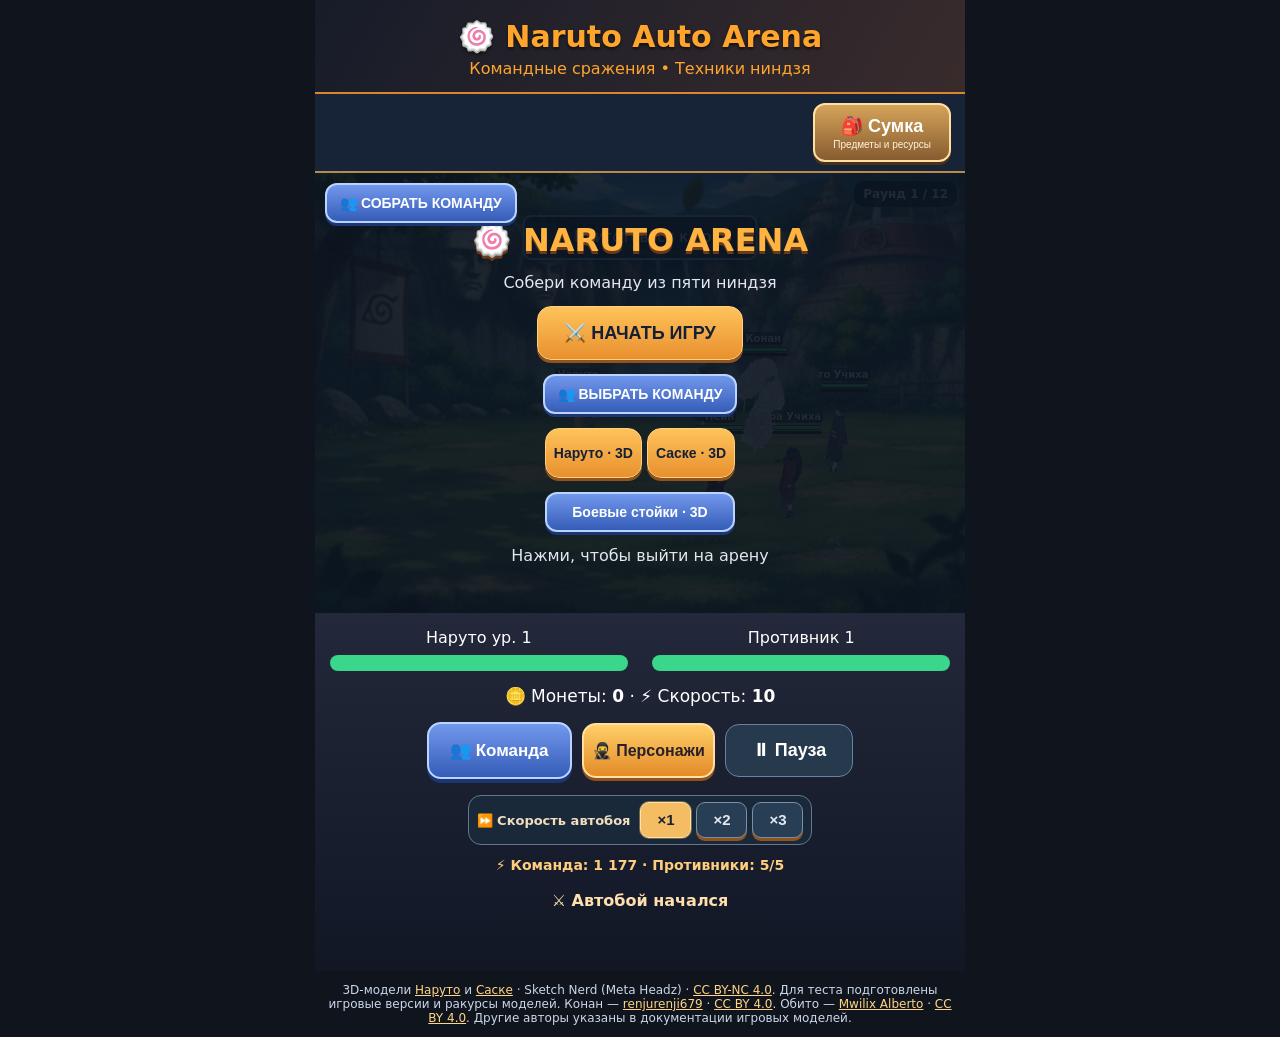
==== index.html @ 935784d1 "Add Konan three-wave wing blades targeting every live opponent" ====
<!DOCTYPE html>
<html lang="ru">
<head>
<meta charset="UTF-8">
<meta name="viewport" content="width=device-width,initial-scale=1">
<title>Naruto Auto Arena</title>
<meta name="theme-color" content="#10192e">
<style>
*{box-sizing:border-box}
body{margin:0;background:#10192e;color:white;font-family:Arial;text-align:center}
header{background:#18263e;padding:18px;color:#ffa52c}
h1{font-size:27px;margin:5px}
.arena{height:310px;background:linear-gradient(#293c63,#546c91);position:relative;overflow:hidden}
.sun{position:absolute;right:35px;top:30px;background:#ffcb75;border-radius:50%;width:65px;height:65px}
.ground{position:absolute;bottom:0;width:100%;height:70px;background:#345c47}
.fighter{position:absolute;bottom:65px;font-size:75px;transition:transform .25s}
#hero{left:12%}#enemy{right:12%}
.attack{transform:translateX(45px) scale(1.15)!important}
.hurt{filter:brightness(2)}
.effect{position:absolute;top:100px;width:100%;font-size:48px;pointer-events:none}
.panel{padding:16px}
.bars{display:flex;gap:15px;justify-content:space-between}
.unit{width:48%}
.bar{background:#712c38;border-radius:20px;height:16px;overflow:hidden;margin-top:8px}
.fill{height:100%;background:#39d68c;width:100%;transition:width .3s}
button{background:#ffa52c;color:#152037;border:0;border-radius:14px;padding:16px 8px;font-weight:bold;font-size:14px}
.upgrades{display:grid;grid-template-columns:repeat(3,1fr);gap:8px;margin-top:18px}
#log{min-height:65px;color:#b9d1fa;margin-top:18px}
.stats{margin-top:15px;font-size:17px}
</style>
<style>
body{background:#10151d;font-family:system-ui,-apple-system,sans-serif}
header{background:linear-gradient(120deg,#171c29,#392b2c);border-bottom:2px solid #dc852d;padding:14px}
h1{font-size:clamp(21px,5vw,30px);text-shadow:0 2px 3px #111}
.arena{height:min(58vh,460px);min-height:340px;background:linear-gradient(#8ac2dc,#e9c69b 58%,#9d8e74 59%,#64754c);isolation:isolate}
.sun{right:14%;top:11%;background:#fff0b5;box-shadow:0 0 55px #fff4b0}
.mountain{position:absolute;inset:7% 0 32%;background:linear-gradient(#9e9d91,#7c827d);clip-path:polygon(0 75%,15% 45%,28% 57%,44% 15%,57% 45%,72% 8%,100% 50%,100% 100%,0 100%)}
.hokage{position:absolute;top:23%;left:23%;font-size:clamp(25px,8vw,50px);letter-spacing:8px;color:#615f59;opacity:.55;font-weight:900;text-shadow:2px 3px #c4baac}
.village{position:absolute;bottom:25%;height:30%;width:100%;display:flex;justify-content:space-around;align-items:end}
.house{height:60%;width:21%;border:3px solid #9c6349;border-radius:6px;background:linear-gradient(#e1b47f,#bf7956);position:relative}
.house:before{content:"";position:absolute;top:-16%;left:-12%;width:124%;height:24%;background:#a95239;border-radius:50% 50% 15% 15%}
.house:nth-child(2){height:90%;width:25%;border-radius:40% 40% 6px 6px}
.house:nth-child(3){height:72%}
.ground{height:27%;background:linear-gradient(#758a5d,#6b7957 25%,#70664e);border-top:5px solid #b2a07d}
.fighter{bottom:11%;font-size:unset;width:34%;height:55%;max-width:190px;filter:drop-shadow(2px 8px 5px #0008);z-index:3}
.fighter svg{width:100%;height:100%;overflow:visible}
#hero{left:5%}#enemy{right:4%;transform:scaleX(-1)}
#enemy.hurt{filter:brightness(1.8) drop-shadow(0 0 12px #fff)}
.clones{position:absolute;bottom:18%;left:18%;width:40%;height:34%;z-index:2;display:none;opacity:.65}
.clones.active{display:flex;animation:clonepop .6s ease-out}
.clones svg{width:50%;height:100%}
@keyframes clonepop{from{opacity:0;transform:scale(.7)}to{opacity:.65;transform:scale(1)}}
.rasengan{position:absolute;left:32%;bottom:37%;width:65px;height:65px;z-index:6;border-radius:50%;display:none;background:radial-gradient(circle,#fff,#8cf5ff 25%,#2da9fa 53%,#0054bf 75%,transparent 80%);box-shadow:0 0 24px 10px #69dfff}
.rasengan.active{display:block;animation:rasfly .7s ease-in forwards}
@keyframes rasfly{from{transform:translateX(0) scale(.6)}to{transform:translateX(180%) scale(1.5);opacity:0}}
.panel{background:linear-gradient(#23283a,#111725);padding:15px}
button{background:linear-gradient(#ffc35b,#e8902e);box-shadow:0 3px 0 #90531e;border:1px solid #ffd17d}
button:active{transform:translateY(2px)}
#log{color:#ffdfae}
@media(min-width:650px){body{max-width:650px;margin:auto}}
</style><style>
/* Visual update: richer village, shadows, battle motion */
.arena{background:linear-gradient(180deg,#7fc4e3 0%,#c9d9c3 48%,#e4c19b 72%,#83946e 100%)}
.mountain{background:linear-gradient(145deg,#c2b8a4,#777e79 68%,#646f6b);filter:drop-shadow(0 5px 2px #4c5a5577)}
.village{filter:drop-shadow(0 5px 3px #513f3580)}
.house{box-shadow:inset -14px 0 0 #754c3c44,0 4px 2px #4c483c55}
.house:after{content:"";position:absolute;left:37%;top:40%;height:26%;width:25%;border:4px solid #765449;background:#b8d6d4;box-shadow:inset 0 0 0 2px #f5d9a5}
.ground{background:linear-gradient(180deg,#6c9d64,#536f49 22%,#73634b 24%,#85734d 65%,#6b7047);box-shadow:inset 0 12px 15px #0002}
.fighter{transform-origin:50% 100%;animation:breathe 1.5s ease-in-out infinite;will-change:transform}
#enemy{animation:enemybreathe 1.7s ease-in-out infinite}
.fighter:after{content:"";position:absolute;left:13%;right:13%;bottom:-8px;height:13px;background:#172b1d66;border-radius:50%;filter:blur(5px);z-index:-1}
#hero.attack{animation:heroStrike .34s ease-in-out!important}
#enemy.hurt{animation:enemyHit .3s ease-out!important;filter:brightness(1.9) drop-shadow(0 0 12px #ff5959)}
@keyframes breathe{0%,100%{transform:translateY(0) rotate(-1deg)}50%{transform:translateY(-6px) rotate(1deg)}}
@keyframes enemybreathe{0%,100%{transform:scaleX(-1) translateY(0)}50%{transform:scaleX(-1) translateY(-5px)}}
@keyframes heroStrike{0%{transform:translateX(0)}45%{transform:translateX(80px) rotate(7deg) scale(1.08)}100%{transform:translateX(0)}}
@keyframes enemyHit{0%{transform:scaleX(-1) translateX(0)}40%{transform:scaleX(-1) translateX(-20px) rotate(-7deg)}100%{transform:scaleX(-1) translateX(0)}}
.arena:after{content:"";position:absolute;inset:0;pointer-events:none;z-index:7;background:radial-gradient(ellipse at center,transparent 52%,#252b3844 100%)}
.rasengan.active{animation:rasfly .7s cubic-bezier(.25,.6,.6,1) forwards;box-shadow:0 0 12px 6px #a7f9ff,0 0 45px 18px #348cfa}
#log{font-weight:600}
@media(max-width:400px){.fighter{width:39%}#hero{left:1%}#enemy{right:1%}}
</style><style>
/* Combat effects v4 */
.arena{overflow:hidden}
.speedlines{position:absolute;inset:0;pointer-events:none;z-index:5;opacity:0;background:repeating-linear-gradient(170deg,transparent 0 17px,#fff8 19px 21px,transparent 23px 47px)}
.speedlines.active{animation:speedFlash .42s ease-out}
@keyframes speedFlash{0%{opacity:0}35%{opacity:.8}100%{opacity:0}}
.hitnumber{position:absolute;top:38%;left:69%;z-index:9;font-weight:1000;font-size:clamp(25px,6vw,42px);color:#fff4ac;text-shadow:2px 3px #a82e25,-1px -1px #7b2d1a;opacity:0;pointer-events:none}
.hitnumber.active{animation:damageFloat .65s ease-out forwards}
@keyframes damageFloat{0%{opacity:1;transform:translateY(12px) scale(.6)}25%{opacity:1;transform:translateY(-5px) scale(1.25)}100%{opacity:0;transform:translateY(-52px) scale(.95)}}
.shockwave{position:absolute;left:68%;top:48%;width:16px;height:16px;border:5px solid #e5faff;border-radius:50%;z-index:8;opacity:0;pointer-events:none}
.shockwave.active{animation:shock .5s ease-out}
@keyframes shock{0%{opacity:1;transform:scale(.4)}100%{opacity:0;transform:scale(9)}}
.jutsu-label{position:absolute;left:0;right:0;top:8%;z-index:9;text-align:center;font-size:clamp(18px,4.5vw,29px);font-weight:1000;color:#fff;text-shadow:0 2px #0b477b,0 0 15px #36bcff;opacity:0;pointer-events:none}
.jutsu-label.active{animation:jutsuShow .9s ease-out}
@keyframes jutsuShow{0%{opacity:0;transform:scale(.6)}20%,70%{opacity:1;transform:scale(1.05)}100%{opacity:0;transform:scale(1.2)}}
.rasengan{background:repeating-conic-gradient(from 20deg,#5ce1ff 0 25deg,#c8ffff 25deg 50deg,#1479df 50deg 75deg);border:4px solid #b9ffff}
.rasengan.active{animation:rasfly .7s cubic-bezier(.25,.6,.6,1) forwards,chakraSpin .14s linear infinite}
@keyframes chakraSpin{to{filter:hue-rotate(35deg)}}
</style><style>
#hitnumber{position:absolute!important;top:29%!important;left:58%!important;z-index:999!important;display:block!important;opacity:0;font-size:46px!important;color:#fff36a!important;font-weight:1000!important;text-shadow:3px 3px 0 #9b1c17,0 0 18px #ff6d00!important;pointer-events:none}
#hitnumber.active{animation:floatHit .9s ease-out forwards!important}
#hitnumber.critical{color:#ffcf21!important;font-size:58px!important;text-shadow:3px 3px #ae1515,0 0 24px #ff4a00!important}
@keyframes floatHit{0%{opacity:0;transform:translateY(18px) scale(.5)}15%{opacity:1;transform:translateY(0) scale(1.2)}70%{opacity:1;transform:translateY(-35px) scale(1)}100%{opacity:0;transform:translateY(-70px) scale(.9)}}
#startOverlay{position:absolute;inset:0;background:#0b1420e8;z-index:1000;display:flex;flex-direction:column;align-items:center;justify-content:center;gap:14px;padding:24px;text-align:center}
#startOverlay h2{font-size:32px;color:#ffb341;margin:0;text-shadow:0 3px #673a1a}
#startOverlay p{margin:0;color:#e4e6f0}
#startButton,#pauseButton{font-size:18px;padding:15px 26px;border-radius:14px;cursor:pointer}
#pauseButton{background:#26394d;color:white;border:1px solid #6883a0;box-shadow:none}
.controls{display:flex;justify-content:center;gap:12px;margin-top:12px}
#criticalStats{color:#ffdb8a;font-size:15px;margin-top:9px}
.upgrades{grid-template-columns:repeat(2,minmax(0,1fr))}
.upgrades button{min-height:64px}
</style><style>
/* 5v5 team update */
.arena{height:440px;min-height:440px}
#hero,#enemy{display:none!important}
.team-side{position:absolute;bottom:14%;width:45%;height:58%;z-index:4;display:grid;grid-template-columns:repeat(3,1fr);grid-template-rows:repeat(2,1fr);align-items:end;gap:0}
#allyTeam{left:2%}#foeTeam{right:2%;direction:rtl}
.mini-unit{position:relative;display:flex;flex-direction:column;align-items:center;justify-content:end;min-width:0;filter:drop-shadow(0 5px 3px #17221a88);animation:breathe 1.6s ease-in-out infinite}
.mini-unit svg{height:92px;width:100%;max-width:80px;overflow:visible}
.mini-unit.enemy-unit svg{transform:scaleX(-1)}
.mini-unit .unit-name{font-size:10px;font-weight:900;color:white;background:#101b2dc9;padding:2px 3px;border-radius:4px;white-space:nowrap;max-width:100%;overflow:hidden}
.mini-unit .unit-hp{width:85%;height:5px;border-radius:6px;background:#601d29;margin:3px auto}
.mini-unit .unit-hp i{display:block;height:100%;background:#4ef18b;border-radius:6px}
.mini-unit.down{opacity:.22;filter:grayscale(1)}
.mini-unit.striking{animation:miniStrike .34s ease-in-out!important}
.mini-unit.targeted{filter:brightness(1.8) drop-shadow(0 0 8px #f55)}
@keyframes miniStrike{50%{transform:translateX(15px) scale(1.18)}}
#foeTeam .mini-unit.striking{animation:miniEnemyStrike .34s ease-in-out!important}
@keyframes miniEnemyStrike{50%{transform:translateX(-15px) scale(1.18)}}
#teamBtn{background:#547ab0;color:white;box-shadow:0 3px #28436a;border-color:#9cc1f3}
#teamModal{position:fixed;inset:0;z-index:2000;background:#07111bea;display:none;align-items:center;justify-content:center;padding:12px}
#teamModal.open{display:flex}
.team-dialog{width:min(100%,530px);max-height:92vh;overflow:auto;border:2px solid #cf8b39;border-radius:16px;background:#1b2638;padding:16px;text-align:left}
.team-dialog h2{text-align:center;color:#ffb347;margin:0 0 8px}
.team-dialog p{font-size:13px;color:#c4d2e3;margin:7px 0 12px}
.team-cards{display:grid;grid-template-columns:repeat(2,1fr);gap:8px}
.team-card{display:flex;gap:8px;align-items:center;text-align:left;background:#2c3a4d;color:white;border:2px solid #4b5e77;border-radius:10px;padding:8px;box-shadow:none;font-size:12px;min-height:74px}
.team-card.chosen{border-color:#ffbd56;background:#59432c}
.team-card svg{width:46px;height:65px;flex-shrink:0}
.team-card strong{font-size:13px}
.team-card small{display:block;color:#c8d3e3;font-size:11px;margin-top:3px}
.team-close{width:100%;margin-top:12px}
#teamStatus{color:#ffcd7d;text-align:center;font-weight:700;font-size:14px;margin:6px 0}
#hitnumber{left:55%!important;top:23%!important}
@media(max-width:390px){.arena{height:405px;min-height:405px}.mini-unit svg{height:76px}.mini-unit .unit-name{font-size:9px}}
</style><style>
#teamBtn{display:inline-flex!important;align-items:center;justify-content:center;min-width:145px;min-height:52px;background:linear-gradient(#7298ed,#355cb7)!important;border:2px solid #b9d5ff!important;color:white!important;font-weight:900;font-size:17px;box-shadow:0 4px #1b3575!important}
.controls{display:flex!important;flex-wrap:wrap;align-items:center;gap:10px!important;justify-content:center!important;margin:16px 0!important}
#hitnumber.critical{color:#ff4d69!important;font-size:clamp(34px,9vw,58px)!important;text-shadow:3px 3px #5d0920,0 0 22px #ff224f!important}
#hitnumber{color:#ffe36a!important}
.teamQuick{position:absolute;top:10px;left:10px;z-index:1050;padding:10px 13px;background:linear-gradient(#7298ed,#355cb7);color:white;border:2px solid #b9d5ff;border-radius:12px;font-weight:900;font-size:14px;box-shadow:0 3px #1b3575}
#startOverlay .teamQuick{position:static;min-width:190px}
</style><style>
.upgrades{display:none!important}
#criticalStats{display:none}
#heroProfileBtn{background:linear-gradient(#ffcf68,#e38b27);border:2px solid #ffe0a0;color:#28202a;font-size:16px}
#profileModal{position:fixed;inset:0;z-index:2400;background:#07101deF;display:none;align-items:center;justify-content:center;padding:12px}
#profileModal.open{display:flex}
.profile-dialog{background:linear-gradient(#3d3d40,#1a2838);border:2px solid #c7a265;border-radius:16px;padding:15px;width:min(100%,510px);max-height:92vh;overflow:auto;color:#f7ead4}
.profile-dialog h2{margin:4px 0 10px;color:#ffcf6c}
.profile-hero{display:flex;align-items:center;justify-content:center;gap:14px;background:linear-gradient(#6e9eb7,#dfc38f);border-radius:12px;padding:12px}
.profile-hero svg{width:110px;height:145px}
.profile-hero .hero-details{color:#252b37;text-align:left;font-weight:800}
.equip-grid{display:grid;grid-template-columns:repeat(3,minmax(0,1fr));gap:8px;margin:12px 0}
.equip-slot{min-height:77px;background:#222e40;border:2px solid #8c7b64;border-radius:9px;color:#f9dfab;padding:7px 3px;display:flex;flex-direction:column;align-items:center;justify-content:center;gap:4px;box-shadow:none;font-size:12px}
.equip-slot.equipped{border-color:#ffca5e;background:#3b3b39}
.equip-slot b{font-size:24px}
.profile-stats{display:grid;grid-template-columns:1fr 1fr;gap:7px;text-align:left}
.profile-stats span{background:#2c3543;padding:8px;border-radius:7px;font-size:13px}
.profile-actions{display:grid;grid-template-columns:1fr 1fr;gap:8px;margin-top:12px}
.profile-actions button{padding:12px 6px}
.profile-hint{font-size:12px;color:#d8c9a9;min-height:20px;margin-top:9px}
.damage-pop{position:absolute;top:22%;left:55%;z-index:1900;pointer-events:none;color:#fff6a6;font-weight:1000;font-size:clamp(32px,8vw,49px);white-space:nowrap;text-shadow:2px 3px #78381e,0 0 12px #ffc64d;animation:damagePop 1.15s ease-out forwards}
.damage-pop.iscrit{color:#ff477a;font-size:clamp(31px,8vw,51px);text-shadow:3px 3px #550820,0 0 22px #ff184e}
@keyframes damagePop{0%{opacity:0;transform:translateY(20px) scale(.6)}15%{opacity:1;transform:translateY(0) scale(1.15)}75%{opacity:1;transform:translateY(-42px) scale(1)}100%{opacity:0;transform:translateY(-78px) scale(.95)}}
</style><style>.profile-open{background:#f5bd59!important;color:#1c2533!important;border:2px solid #ffe1a1!important}.team-card{display:block!important;text-align:center!important}.team-card svg{vertical-align:middle}.team-card button{font-size:12px;padding:9px 5px}</style><style>
.quality-0{border-color:#d6dce6!important;color:#f0f4fc!important}.quality-1{border-color:#4ee784!important;color:#75ffa0!important}.quality-2{border-color:#479cff!important;color:#77baff!important}.quality-3{border-color:#bc75ff!important;color:#d5a3ff!important}.quality-4{border-color:#ffd34e!important;color:#ffe37b!important}.quality-5{border-color:#ff4b58!important;color:#ff8991!important}
.bag-grid{display:grid;grid-template-columns:repeat(2,minmax(0,1fr));gap:7px;margin-top:8px}.bag-item{background:#202e42;border:2px solid #788397;border-radius:9px;padding:9px 5px;color:#fff;box-shadow:none;font-size:12px;min-height:76px}.bag-item b{font-size:23px}.bag-section{border-top:1px solid #65728a;margin-top:14px;padding-top:10px}.bag-section h3{margin:4px 0;color:#ffcf70}.bag-actions{display:flex;gap:5px;margin-top:6px}.bag-actions button{flex:1;padding:9px 4px;font-size:12px}.equip-slot small{font-size:11px}.profile-dialog{max-height:93vh}
</style><style>
#bagModal{position:fixed;inset:0;z-index:2600;background:#07101def;display:none;align-items:center;justify-content:center;padding:12px}
#bagModal.open{display:flex}
#bagBtn{background:linear-gradient(#c69b5a,#86603c);border:2px solid #e9c58b;color:#fff;font-size:16px}
.bag-dialog{background:#202b3c;border:2px solid #dfb56d;border-radius:15px;padding:14px;width:min(100%,530px);max-height:92vh;overflow:auto}
.bag-dialog h2{color:#ffcf77;margin:0 0 8px}
</style><style>.main-nav{display:flex;justify-content:flex-end;background:#172438;padding:9px 14px;border-bottom:2px solid #b78b4d}.main-nav #bagBtn{display:flex;flex-direction:column;align-items:center;gap:2px;padding:10px 18px;font-size:18px;background:linear-gradient(#d5a35a,#875c30);border:2px solid #ffe0a1;color:white;border-radius:12px;box-shadow:0 3px #493018}.main-nav #bagBtn small{font-size:10px;font-weight:500;color:#fff3dc}</style><style>
/* Side-view tactical battlefield */
#allyTeam,#foeTeam{position:absolute!important;inset:0!important;width:100%!important;height:100%!important;display:block!important;pointer-events:none;z-index:5}
#allyTeam .mini-unit,#foeTeam .mini-unit{position:absolute!important;margin:0!important;width:16%!important;max-width:76px!important;height:104px!important;display:flex!important;flex-direction:column;align-items:center;justify-content:flex-end;transition:left .3s,bottom .3s;transform:translateX(-50%);pointer-events:none}
#allyTeam .mini-unit svg,#foeTeam .mini-unit svg{width:100%!important;height:75px!important;max-height:75px!important;object-fit:contain}
#foeTeam .mini-unit svg{transform:scaleX(-1)}
#allyTeam .mini-unit .unit-name,#foeTeam .mini-unit .unit-name{font-size:10px!important;white-space:nowrap;line-height:1.1;text-shadow:0 1px 3px #000,0 1px 3px #000}
#allyTeam .mini-unit .unit-hp,#foeTeam .mini-unit .unit-hp{width:95%!important;height:5px!important}
#allyTeam .mini-unit.striking{animation:sideStrike .35s ease-out!important}
#foeTeam .mini-unit.striking{animation:sideCounter .35s ease-out!important}
@keyframes sideStrike{50%{transform:translateX(5px) scale(1.16)}}
@keyframes sideCounter{50%{transform:translateX(-18px) scale(1.14)}}
#hero,#enemy{display:none!important}
.formation-grid{display:grid;grid-template-columns:repeat(3,minmax(0,1fr));gap:7px;margin:12px 0}.formation-col{background:#1a2a3d;border:1px solid #7084a0;border-radius:10px;padding:8px 4px}.formation-col h3{font-size:12px;margin:0 0 8px;color:#ffd27b}.formation-unit{padding:7px 3px;margin:5px 0;border-radius:8px;background:#31475c;font-size:12px;min-height:40px}.formation-empty{color:#8797a8;border:1px dashed #70839a;background:transparent}.formation-choice{display:flex;gap:4px;margin-top:6px}.formation-choice button{flex:1;padding:8px 1px;font-size:11px;border-radius:7px}.formation-choice button.active{background:#63dca0;border-color:#bbffe0}.team-card .formation-choice{width:100%}
</style><style>.preset-options{display:flex;gap:6px;margin:8px 0}.preset-options button{flex:1;padding:10px 2px;font-size:12px}.preset-options button.active{background:#5bd99a;color:#132c24}.formation-slot{width:100%;margin:5px 0;padding:8px 3px;background:#30485d;border:1px solid #7895b2;border-radius:8px;color:#fff;font-size:12px;min-height:41px}.formation-slot.empty{border-style:dashed;color:#b3c6d7}.formation-col{min-width:0}.formation-col h3{font-size:11px}.formation-help{font-size:12px;color:#e8c992}</style><style>#modelModal{display:none;position:fixed;inset:0;z-index:3000;background:#07101def;align-items:center;justify-content:center;padding:12px}#modelModal.open{display:flex}.model-dialog{background:#202c3f;border:2px solid #e7b569;border-radius:15px;width:min(100%,530px);padding:12px;max-height:95vh;overflow:auto}.model-frame{width:100%;height:min(57vh,420px);border:0;border-radius:10px;background:#101826}.model-note{font-size:12px;color:#d3ddeb}</style><style>
#battle3d{position:absolute;inset:0;z-index:4;pointer-events:none;display:none}
.arena.three-active #battle3d{display:block}


.arena.three-active .ground{opacity:.65}
</style><script src="./test-3d/vendor/three.min.js" defer></script>
<script src="./test-3d/vendor/GLTFLoader.js" defer></script><script src="./test-3d/combat-profile.js?v=20261112-kakashi1" defer></script><script src="./test-3d/naruto-profile.js" defer></script><script src="./test-3d/sasuke-profile.js?v=20261104-lion-sword2" defer></script><style>.profile-hero:has(.profile-model){display:block!important}.profile-model{width:100%;height:260px;overflow:hidden;border-radius:13px;background:linear-gradient(135deg,#92b8c8,#e5c99e);position:relative}.profile-model iframe{width:100%;height:100%;border:0}.profile-model .model-credit{position:absolute;bottom:4px;right:6px;background:#101724bd;color:white;padding:4px 6px;border-radius:5px;font-size:10px;pointer-events:none}.profile-model-loading{padding:90px 0;color:#23334b}.profile-hero .hero-details{margin:8px!important}</style><style>.rage-bar{height:6px;background:#401821;border-radius:4px;width:95%;overflow:hidden;margin-top:3px}.rage-bar i{display:block;height:100%;background:linear-gradient(90deg,#ba1d34,#ff5555);transition:width .25s}.round-indicator{position:absolute;top:9px;right:8px;z-index:12;background:#172638e8;color:white;padding:6px 9px;border-radius:10px;font-size:12px}.profile-model{height:300px!important}</style><style>
.arena .mini-unit svg{visibility:visible!important}
.arena .mini-unit{z-index:6}
.arena .rage-bar{display:block!important;position:relative;width:95%!important;height:7px!important;background:#39101a!important;border:1px solid #f37b83!important;margin:5px auto 0!important;border-radius:5px;overflow:hidden}
.arena .rage-bar i{display:block!important;height:100%!important;background:#ed3249!important;transition:width .4s}
#roundIndicator{position:absolute!important;top:8px!important;right:8px!important;z-index:80!important;display:block!important;background:#101b30ed!important;color:#fff!important;font-weight:bold!important}
.arena .mini-unit.striking{filter:drop-shadow(0 0 7px #ffdb65)}
.arena .mini-unit.targeted{filter:brightness(1.6) sepia(.4)}
.arena .mini-unit.ultimate{filter:drop-shadow(0 0 12px #fb4757)}
#battleFeed{position:absolute;top:42px;left:50%;transform:translateX(-50%);z-index:90;background:#101b30de;border:1px solid #e7b569;border-radius:9px;color:#fff;padding:5px 8px;font-size:12px;max-width:80%;pointer-events:none}
</style><style>
/* Character-specific combat animations */
.arena{isolation:isolate}
.mini-unit{transform-origin:50% 80%}
.mini-unit.jutsu-melee{animation:ninjaLunge .62s cubic-bezier(.2,.8,.2,1)!important}
.mini-unit.jutsu-cast{animation:ninjaCast .66s ease-in-out!important}
.mini-unit.jutsu-ultimate{animation:ninjaUltimate .8s ease-in-out!important;filter:drop-shadow(0 0 9px var(--chakra,#6ecaff))}
.mini-unit.jutsu-heal{animation:ninjaHeal .85s ease-in-out!important}
.mini-unit.jutsu-hurt{animation:ninjaHurt .38s ease-out!important}
@keyframes ninjaLunge{0%,100%{transform:translateX(-50%)}40%{transform:translateX(calc(-50% + var(--strike,22px))) scale(1.14)}}
@keyframes ninjaCast{0%,100%{transform:translateX(-50%)}45%{transform:translateX(-50%) translateY(-9px) scale(1.1)}}
@keyframes ninjaUltimate{0%,100%{transform:translateX(-50%) scale(1)}35%{transform:translateX(-50%) scale(1.27) translateY(-9px)}65%{transform:translateX(calc(-50% + var(--strike,22px))) scale(1.15)}}
@keyframes ninjaHeal{0%,100%{transform:translateX(-50%)}50%{transform:translateX(-50%) translateY(-8px);filter:drop-shadow(0 0 15px #4aff9e)}}
@keyframes ninjaHurt{0%,100%{transform:translateX(-50%)}45%{transform:translateX(calc(-50% - 6px)) rotate(7deg);filter:brightness(2)}}
#jutsuFxLayer{position:absolute;inset:0;pointer-events:none;z-index:65;overflow:hidden}
.jutsu-fx{position:absolute;width:38px;height:38px;left:var(--x);top:var(--y);transform:translate(-50%,-50%);border-radius:50%;background:radial-gradient(circle,#fff 0%,var(--fx,#5fbaff) 30%,transparent 72%);box-shadow:0 0 14px var(--fx,#5fbaff);animation:jutsuFly .65s ease-out forwards;--dx:0px;--dy:0px}
.jutsu-fx::after{content:attr(data-icon);position:absolute;inset:0;display:grid;place-items:center;font-size:24px;text-shadow:0 0 8px #fff}
.jutsu-fx.jutsu-area{width:85px;height:85px;animation:jutsuBurst .85s ease-out forwards}
.jutsu-fx.jutsu-support{width:60px;height:60px;animation:jutsuSupport .95s ease-out forwards}
.jutsu-fx.jutsu-shadow{border-radius:12px;transform:translate(-50%,-50%) skewX(-25deg)}
.jutsu-fx.jutsu-clones::before,.jutsu-fx.jutsu-clones::after{content:'🥷';position:absolute;top:-12px;font-size:25px;opacity:.8}
.jutsu-fx.jutsu-clones::before{left:-32px}.jutsu-fx.jutsu-clones::after{right:-32px}
@keyframes jutsuFly{0%{opacity:0;transform:translate(-50%,-50%) scale(.4)}25%{opacity:1}70%{opacity:1;transform:translate(calc(-50% + var(--dx)),calc(-50% + var(--dy))) scale(1.1)}100%{opacity:0;transform:translate(calc(-50% + var(--dx)),calc(-50% + var(--dy))) scale(1.6)}}
@keyframes jutsuBurst{0%{opacity:0;transform:translate(-50%,-50%) scale(.25)}30%{opacity:1}100%{opacity:0;transform:translate(-50%,-50%) scale(2.2)}}
@keyframes jutsuSupport{0%{opacity:0;transform:translate(-50%,-50%) scale(.3)}45%{opacity:1}100%{opacity:0;transform:translate(-50%,-85%) scale(1.8)}}
@media(prefers-reduced-motion:reduce){.mini-unit.jutsu-melee,.mini-unit.jutsu-cast,.mini-unit.jutsu-ultimate,.mini-unit.jutsu-heal,.mini-unit.jutsu-hurt{animation-duration:.1s!important}}
</style><style>
#battleFeed{min-width:190px;text-align:center;line-height:1.45;font-size:13px!important;border-color:#89cfff!important;box-shadow:0 4px 12px #0009}
#battleFeed.ult-label{border-color:#ffba55!important;color:#ffe39b!important;box-shadow:0 0 15px #ff9d3999}
#rasenganCutin{display:none;position:absolute;left:50%;top:50%;transform:translate(-50%,-50%);width:min(230px,65%);height:155px;z-index:95;border:2px solid #6cdbff;border-radius:15px;background:radial-gradient(circle at 65% 40%,#174f86,#06172c 70%);box-shadow:0 0 24px #53cfff;pointer-events:none;overflow:hidden}
#rasenganCutin.visible{display:block;animation:cutinAppear 1.3s ease-out both}
.cutin-naruto{position:absolute;left:15px;top:22px;font-size:74px;filter:drop-shadow(0 0 8px #4fbfff);animation:cutinPunch 1.25s ease-in forwards}
.cutin-orb{position:absolute;right:28px;top:24px;width:84px;height:84px;border-radius:50%;background:repeating-conic-gradient(from 15deg,#fff 0 9deg,#47bdff 11deg 28deg,#114cb9 31deg 42deg);box-shadow:0 0 15px 7px #56d9ff, inset 0 0 16px #fff;animation:rasenganSpin .25s linear infinite}
.orb-core{position:absolute;inset:18px;border-radius:50%;background:radial-gradient(circle at 35% 30%,white,#5ce4ff 35%,#0862d6 80%);box-shadow:0 0 16px white}
#rasenganCutin strong{position:absolute;bottom:7px;left:0;right:0;color:#fff;font-size:13px;text-shadow:0 2px 5px #000}
@keyframes rasenganSpin{to{transform:rotate(360deg)}}
@keyframes cutinPunch{0%{transform:translateX(-30px)}65%,100%{transform:translateX(40px)}}
@keyframes cutinAppear{0%{opacity:0;scale:.75}15%,85%{opacity:1;scale:1}100%{opacity:0;scale:1.08}}
</style><style>.mini-unit.acting-now{z-index:35!important;filter:drop-shadow(0 0 9px #ffe07d)!important}.mini-unit.acting-now .unit-name{color:#ffe48b!important;font-weight:900!important}#battleFeed{font-size:15px!important;min-width:235px!important;max-width:90%!important;padding:9px 10px!important;line-height:1.5!important;border-width:2px!important}</style><style>#hero3d{height:280px!important;background:#172840}#hero3d canvas{display:block;width:100%!important;height:280px!important;touch-action:pan-y}#hero3d .model-credit{left:6px;right:auto}</style><style>#rasenganCutin .cutin-orb{width:100px;height:100px;background:none;box-shadow:none;animation:none;right:15px;top:10px}#rasenganCutin .cutin-orb canvas{width:100px;height:100px;display:block}#rasenganCutin .cutin-orb .orb-core{display:none}</style><style>.fighter-image{display:block;background-repeat:no-repeat;background-size:400% 400%;aspect-ratio:2/3}.profile-model>.fighter-image{height:96%;max-width:100%;margin:1% auto}.battle-image{height:75px;max-width:100%;flex-shrink:1}.model-credits{font-size:12px;color:#cad7ea;margin:12px}.model-credits a{color:#ffd486}#battle3d{z-index:8}.arena .mini-unit.has-model svg{visibility:hidden!important}.profile-model canvas{display:block;width:100%;height:100%}.model-technique{position:absolute!important;right:8px;bottom:8px;z-index:6!important;background:#16223ae8!important;color:#e5f5ff!important;border:1px solid #7dbedf!important;border-radius:9px!important;font-size:12px!important;line-height:1.1!important;padding:9px 12px!important;box-shadow:0 2px 12px #0005!important;cursor:pointer!important}
.profile-model .model-credit{bottom:8px!important;left:8px!important;right:auto!important;max-width:45%!important}

/* Portrait crops of the first frame of each existing 4x4 character sheet */
.team-card{display:flex!important;flex-direction:column!important;align-items:stretch!important;gap:8px!important;padding:9px!important;min-width:0!important}
.team-card-header{display:flex;align-items:center;gap:8px;min-width:0}
.team-avatar{display:block;width:68px;height:68px;flex:0 0 68px;border:2px solid #edc27d;border-radius:9px;background-color:#142039;background-repeat:no-repeat;background-size:auto 1550%;background-position:7.7% 2%;box-shadow:inset 0 0 9px #102039,0 2px 7px #0007}
.team-avatar-name{min-width:0;flex:1}.team-avatar-name strong{display:block;font-size:14px!important;color:#fff6df;line-height:1.2}.team-avatar-name small{display:block;font-size:11px;line-height:1.35;color:#d9dce7}
.hero-power{display:inline-block;font-size:14px;font-weight:900;color:#f9c86e;font-variant-numeric:tabular-nums;white-space:nowrap}
.team-card .hero-power{font-size:12px;margin-top:4px}
.team-card-actions{display:flex;gap:6px;margin-top:auto;width:100%}
.team-card-actions button{flex:1!important;min-width:0;padding:10px 3px!important;font-size:12px!important}
.profile-hero{display:block!important;padding:9px!important}
.profile-hero .hero-details{color:#283142!important;text-align:center!important;font-size:16px!important;line-height:1.4!important;margin-top:7px}
.profile-hero .hero-power{display:block;width:65%;text-align:center;font-size:23px;color:#613c14;background:linear-gradient(#ffe7a9,#f6c66e);border:2px solid #d7a457;border-radius:10px;padding:6px;margin:7px auto}
.mini-unit .unit-power{display:inline-block;font-size:9px;font-weight:900;color:#ffe2a0;background:#262139cc;border-radius:4px;padding:1px 2px;white-space:nowrap}
@media(max-width:390px){.team-avatar{width:57px;height:57px;flex-basis:57px}.team-card-actions button{font-size:11px!important}.team-avatar-name strong{font-size:12px!important}}

.chidori-bolts{position:absolute;inset:0;width:100%;height:100%;z-index:95;pointer-events:none;filter:drop-shadow(0 0 5px #00bfff) drop-shadow(0 0 6px #fff)}
.chidori-impact{position:absolute;width:118px;height:118px;border-radius:50%;transform:translate(-50%,-50%);pointer-events:none;z-index:96;background:repeating-conic-gradient(from 6deg,transparent 0 14deg,#7cd9ff88 15deg 20deg,transparent 22deg 35deg),radial-gradient(circle,#fff 0,#8ae4ffb0 12%,#3286fa60 33%,transparent 70%);animation:chidoriPop .7s ease-out both}
@keyframes chidoriPop{0%{opacity:0;scale:.3}15%{opacity:1;scale:1.1}100%{opacity:0;scale:1.7}}

/* Original illustrated village backdrop. The GLB model renders above it
   via alpha canvas; this is not a baked 2D picture of the fighter. */
#hero3d[data-hero="naruto"]{
  background-color:#9fbbbd!important;
  background-image:linear-gradient(180deg,rgba(8,28,44,.07),rgba(16,35,29,.02) 55%,rgba(12,26,26,.12)),url("./test-3d/assets/konoha-beautiful.webp?v=2")!important;
  background-position:center center!important;
  background-size:cover!important;
  overflow:hidden!important;
}

</style><style>

#hero3d[data-hero="sasuke"]{
 background-color:#28253e!important;
 background-image:linear-gradient(180deg,rgba(15,8,34,.1),rgba(21,15,39,.04) 57%,rgba(12,10,31,.22)),url("./test-3d/assets/sasuke-uchiha-night.avif?v=20261104")!important;
 background-position:center center!important;
 background-size:cover!important;
 background-repeat:no-repeat!important;
 overflow:hidden!important;
}


/* Itachi — the crow-filled crimson valley lives behind the real transparent GLB. */
#hero3d[data-hero="itachi"]{
  background-color:#302632!important;
  background-image:linear-gradient(180deg,rgba(13,8,27,.04),rgba(20,8,28,.01) 53%,rgba(9,6,18,.12)),url("./test-3d/assets/itachi-crows-valley.webp?v=20261104-crows1")!important;
  background-position:center center!important;
  background-size:cover!important;
  background-repeat:no-repeat!important;
  overflow:hidden!important;
}

/* Kakashi: the approved Hokage Rock training ground from the shared image. Background stays behind the live GLB and Chidori. */
#hero3d[data-hero="kakashi"]{
  background-color:#53745b!important;
  background-image:linear-gradient(180deg,rgba(10,27,19,.05),rgba(8,23,15,0) 55%,rgba(9,28,17,.11)),url("./test-3d/assets/kakashi-hokage-rock-training.webp?v=20261104-rock1")!important;
  background-position:center 46%!important;
  background-size:cover!important;
  background-repeat:no-repeat!important;
  overflow:hidden!important;
}

/* Pain: destroyed Konoha under storm clouds and falling rain.
   Keep the 3D model and its Shinra Tensei aura on the transparent WebGL canvas. */
#hero3d[data-hero="pain"]{
  background-color:#182436!important;
  background-image:linear-gradient(180deg,rgba(9,17,32,.13),rgba(10,15,28,.02) 51%,rgba(8,15,28,.22)),url("./test-3d/assets/pain-ruined-konoha-rain.avif?v=20261104-pain-rain1")!important;
  background-position:center 49%!important;
  background-size:cover!important;
  background-repeat:no-repeat!important;
  overflow:hidden!important;
}

/* Hinata: approved Academy swing and Eight Trigrams technique field.
   Only the profile stage background changes; local GLB and twin chakra lions stay live. */
#hero3d[data-hero="hinata"]{
  background-color:#182631!important;
  background-image:linear-gradient(180deg,rgba(5,15,25,.08),rgba(4,19,23,.015) 55%,rgba(3,15,19,.10)),url("./test-3d/assets/hinata-academy-eight-trigrams.avif?v=20261104-hinata-academy1")!important;
  background-position:center 59%!important;
  background-size:cover!important;
  background-repeat:no-repeat!important;
  overflow:hidden!important;
}

/* Sakura: user-approved original illustrated pose, retained for future 3D rigging. */
#hero3d[data-hero="sakura"]{
  background-color:#dd92b5!important;
  background-image:linear-gradient(180deg,rgba(30,15,55,.02),rgba(37,12,28,.06)),url("./test-3d/assets/sakura-blossom-profile.avif?v=20261104-sakura1")!important;
  background-position:center center!important;
  background-size:cover!important;
  background-repeat:no-repeat!important;
  overflow:hidden!important;
}

#hero3d[data-hero="sakura"].sakura-free-view{background-color:#d59cb9!important;background-image:url("./test-3d/assets/sakura-konoha-background-only.avif?v=20261104free1")!important;background-position:center;background-size:cover}
#hero3d .sakura-sketchfab-iframe{position:absolute;inset:0;width:100%;height:100%;border:0;z-index:1;opacity:1!important;mix-blend-mode:normal!important;filter:brightness(1.12) contrast(1.08) saturate(1.08);background:transparent}
#hero3d .sakura-embed-credit{position:absolute;right:5px;bottom:5px;z-index:3;background:#17243bdd;color:#fff;font-size:9px;border-radius:5px;padding:3px 5px}
#hero3d .sakura-embed-credit a{color:#fff;text-decoration:underline}
.sakura-preview-toggle{position:absolute;bottom:9px;left:50%;transform:translateX(-50%);z-index:8;color:#fff;background:#152137f2;border:1px solid #dfbd7c;padding:8px 16px;border-radius:9px;font-size:12px;font-weight:750;white-space:nowrap;box-shadow:0 2px 8px #1119;min-height:36px;touch-action:manipulation}
/* Character-specific 3D-stage scenes and separate high-quality approved adult character posters.
   This toggles presentation only; actual GLBs, gameplay, levels, equipment remain untouched. */
#hero3d[data-hero="naruto"].profile-art{
  background-color:#83b5df!important;
  background-image:url("./test-3d/assets/naruto-hokage-art.avif?v=20261104a")!important;
  background-position:center center!important;background-size:cover!important;
}
#hero3d[data-hero="naruto"].profile-3d{
  background-color:#adcbe2!important;
  background-image:url("./test-3d/assets/naruto-stage-konoha.avif?v=20261104a")!important;
  background-position:center center!important;background-size:cover!important;
}
#hero3d[data-hero="sasuke"].profile-art{
  background-color:#282344!important;
  background-image:url("./test-3d/assets/sasuke-adult-art.avif?v=20261104a")!important;
  background-position:center center!important;background-size:cover!important;
}
#hero3d[data-hero="sasuke"].profile-3d{
  background-color:#252448!important;
  background-image:url("./test-3d/assets/sasuke-stage-night.avif?v=20261104a")!important;
  background-position:center center!important;background-size:cover!important;
}
#hero3d[data-hero="sakura"].profile-3d,
#hero3d[data-hero="sakura"].sakura-free-view{
  background-image:url("./test-3d/assets/sakura-konoha-background-only.avif?v=20261104free2")!important;
  background-position:center center!important;background-size:cover!important;
}
#hero3d[data-hero="sakura"].profile-art{
  background-image:url("./test-3d/assets/sakura-blossom-profile.avif?v=20261104-sakura1")!important;
  background-position:center center!important;background-size:cover!important;
}
#hero3d iframe.sakura-sketchfab-iframe{pointer-events:auto;touch-action:auto;}
/* Gear surrounds the 3D fighter, matching a mobile RPG roster screen */
#profileContent .hero-profile-v3{padding:8px!important}
#profileContent .profile-stage-v3{position:relative;width:100%;height:clamp(350px,56vh,470px);overflow:hidden;border-radius:13px;background:linear-gradient(#95b6c5,#dfc79e)}
#profileContent .profile-stage-v3 #hero3d{position:absolute!important;inset:0!important;width:100%!important;height:100%!important;max-width:none!important;min-height:0!important;border-radius:inherit!important;z-index:1}
#profileContent .profile-stage-v3 #hero3d canvas{width:100%!important;height:100%!important;touch-action:none!important}
#profileContent .profile-stage-v3 .gear-float{position:absolute;z-index:7;width:clamp(63px,23%,96px);min-height:73px;height:22%;max-height:88px;display:flex;flex-direction:column;align-items:center;justify-content:center;gap:2px;padding:5px 2px;border:2px solid #dfbd7c;border-radius:10px;background:linear-gradient(160deg,#34435cdd,#152034ed);color:#ffdfab;line-height:1.12;text-align:center;font-size:clamp(9px,2.7vw,12px);text-shadow:0 1px 3px #101725;box-shadow:0 4px 13px #0005;white-space:normal;cursor:pointer;touch-action:manipulation}
#profileContent .profile-stage-v3 .gear-float b{font-size:clamp(21px,6vw,30px);line-height:1.1}
#profileContent .profile-stage-v3 .gear-float small{font-size:10px;line-height:1.05;max-width:100%}
#profileContent .profile-stage-v3 .gear-float.equipped{border-color:#ffd65f;background:linear-gradient(160deg,#55472bdd,#212938ef)}
#profileContent .profile-stage-v3 .gear-float.locked{opacity:.74;cursor:default;border-style:dashed}
#profileContent .profile-stage-v3 .gear-float.side-left{left:5px}
#profileContent .profile-stage-v3 .gear-float.side-right{right:5px}
#profileContent .profile-stage-v3 .gear-float.row-1{top:10%}
#profileContent .profile-stage-v3 .gear-float.row-2{top:39%}
#profileContent .profile-stage-v3 .gear-float.row-3{top:68%}
#profileContent .hero-profile-v3 .hero-details{padding:8px 0 1px;color:#283142}
#profileContent .hero-profile-v3 .hero-details .hero-power{margin:5px auto 1px}
#profileContent .profile-stage-v3 .profile-model-loading{padding-top:130px}
.gear-picker-overlay{position:fixed;inset:0;z-index:3500;background:#050b15dd;display:flex;align-items:center;justify-content:center;padding:13px}
.gear-picker-dialog{max-height:85vh;overflow-y:auto;width:min(100%,430px);border-radius:14px;border:2px solid #d9ac62;background:#1d2a3e;padding:14px;color:white}
.gear-picker-dialog h3{color:#ffcf7a;margin:2px 0 7px;text-align:center}
.gear-picker-dialog p{font-size:13px;color:#d5e0ee}
.gear-picker-options{display:grid;grid-template-columns:1fr;gap:7px;margin:10px 0}
.gear-picker-options button{display:flex;align-items:center;justify-content:space-between;font-size:13px;text-align:left;gap:10px;padding:12px;background:#304258;color:#fff;border:1px solid #8197af}
.gear-picker-options button.selected{border-color:#ffcf67;background:#4e4938}
.gear-picker-actions{display:flex;gap:8px}
.gear-picker-actions button{flex:1;font-size:13px;padding:12px 4px}
@media(max-width:370px){#profileContent .profile-stage-v3 .gear-float{width:65px;min-height:67px;padding:3px 1px}#profileContent .profile-stage-v3 .gear-float small{font-size:9px}#profileContent .profile-stage-v3{height:clamp(338px,53vh,420px)}}
#hero3d[data-hero="madara"]{background:radial-gradient(circle at 50% 26%,#9b3b6040,transparent 35%),radial-gradient(ellipse at 50% 85%,#53375888,transparent 65%),linear-gradient(180deg,#171b29 0%,#2c1e34 68%,#1b1e2b 100%)!important}
#hero3d[data-hero="obito"]{background:radial-gradient(circle at 50% 43%,#6a55a030,transparent 20%),repeating-radial-gradient(ellipse at 50% 45%,transparent 0 23px,#7154a016 25px 28px,transparent 32px 46px),linear-gradient(180deg,#11121e 0%,#21162e 55%,#0d0d1b 100%)!important}
</style><link rel="stylesheet" href="./test-3d/battle-scene.css?v=20261105-calm-tempo1"><link rel="stylesheet" href="./test-3d/battle-cinematics.css?v=20261105-cinematic1">
<script src="./test-3d/battle-environment.js?v=20261105-konoha2" defer></script>
<script src="./test-3d/naruto-combat.js?v=20261111-ultimate" defer></script>
<script src="./test-3d/konan-combat.js?v=20261113-2" defer></script><script src="./test-3d/madara-susanoo.js?v=20261112-perfect4" defer></script><script src="./test-3d/madara-combat.js?v=20261112-perfect3" defer></script><script src="./test-3d/kakashi-combat.js?v=20261112-kamui1" defer></script><script src="./test-3d/sasuke-combat.js?v=20261111-fireball2" defer></script><script src="./test-3d/battle-pose.js?v=madara-clones1-20261112-kakashi3-20261111-itachi-final1" defer></script><script src="./test-3d/battle-cinematics.js?v=20261111-naruto" defer></script><script src="./test-3d/battle-visual-upgrade.js?v=20261111-itachi-final1" defer></script><script src="./test-3d/battle-ultimate-fx.js?v=20261111-itachi-final1" defer></script><script src="./test-3d/itachi-susanoo.js?v=20261111-itachi-final1" defer></script><script src="./test-3d/battle-scene.js?v=perfect3-madara-clones1-20261112-kakashi3-20261111-naruto-ultimate" defer></script><script src="./test-3d/battle-speed.js?v=20261105-tempo1" defer></script><script src="./test-3d/battle-backdrop.js?v=20261105-calm1" defer></script><script src="./test-3d/madara-profile.js?v=20261112-armor1" defer></script>
<style>.in-kamui>svg,.in-kamui>.battle-model-image,.in-kamui>.unit-hp,.in-kamui>.rage-bar,.in-kamui>.unit-name,.in-kamui>.unit-power{visibility:hidden!important}.kamui-status{display:block;color:#e7d4ff;background:#281742e8;border:1px solid #a68bea;border-radius:7px;padding:4px 6px;font-size:10px;white-space:nowrap;position:absolute;left:50%;transform:translateX(-50%);top:20px}</style><style>
.arena-cinematic[data-ninja="madara"] .arena-cinematic-banner{display:none}
.arena-cinematic[data-ninja="madara"] .arena-cinematic-veil{opacity:.18!important}
.arena-cinematic[data-ninja="madara"] .arena-cinematic-flash{opacity:0!important}
</style>
</head>
<body>
<header>
<h1>🍥 Naruto Auto Arena</h1>
<div>Командные сражения • Техники ниндзя</div>
</header>
<nav class="main-nav"><button id="bagBtn" onclick="openBag()">🎒 Сумка <small>Предметы и ресурсы</small></button></nav><div class="arena">
<div id="battle3d" aria-hidden="true"></div><div class="sun"></div>
<div class="mountain"></div><div class="clouds" style="position:absolute;inset:12% 0 auto;height:35px;opacity:.55;pointer-events:none;background:radial-gradient(ellipse at 20% 50%,white 0 12%,transparent 13%),radial-gradient(ellipse at 55% 40%,white 0 9%,transparent 10%),radial-gradient(ellipse at 80% 50%,white 0 11%,transparent 12%)"></div><div class="hokage">顔 顔 顔</div><div class="village"><div class="house"></div><div class="house"></div><div class="house"></div><div class="house"></div></div><div class="ground"></div>
<div id="clones" class="clones"><svg viewBox="0 0 150 210" xmlns="http://www.w3.org/2000/svg"><path d="M24 208L22 128Q29 109 52 103H99Q125 109 130 130L128 208" fill="#f18c28" stroke="#303443" stroke-width="6"/><path d="M52 134L75 164L99 134" fill="#232b39" stroke="#e0b58b" stroke-width="5"/><path d="M54 172L54 208M97 172L97 208" stroke="#313544" stroke-width="9"/><path d="M46 110L36 142L58 152M105 110L116 142L95 152" fill="#f18c28" stroke="#333b48" stroke-width="5"/><path d="M45 68Q39 36 75 29Q110 36 105 72L101 100Q75 125 49 101Z" fill="#f7c18a" stroke="#54382d" stroke-width="3"/><path d="M40 58L31 38L46 40L43 18L61 29L73 6L82 26L105 13L103 35L120 31L109 57Z" fill="#f7cb31" stroke="#ae7b2d" stroke-width="3"/><path d="M43 59Q75 49 107 59L106 75Q75 68 44 75Z" fill="#28384c"/><rect x="60" y="57" width="32" height="14" rx="4" fill="#c7cdd0"/><path d="M69 65q8 -10 17 0q-9 8 -17 0" fill="none" stroke="#536371" stroke-width="2"/><path d="M51 82l15 1m18 0l15 -1" stroke="#29303a" stroke-width="5"/><path d="M55 86l8 1m26 0l8 -1" stroke="#f7f8ff" stroke-width="4"/><path d="M48 94l-15 -3m15 9l-15 1m68 -7l15 -3m-15 9l15 1" stroke="#a66c52" stroke-width="2.5"/><path d="M66 105Q75 111 85 105" fill="none" stroke="#9d5c48" stroke-width="2"/></svg><svg viewBox="0 0 150 210" xmlns="http://www.w3.org/2000/svg"><path d="M24 208L22 128Q29 109 52 103H99Q125 109 130 130L128 208" fill="#f18c28" stroke="#303443" stroke-width="6"/><path d="M52 134L75 164L99 134" fill="#232b39" stroke="#e0b58b" stroke-width="5"/><path d="M54 172L54 208M97 172L97 208" stroke="#313544" stroke-width="9"/><path d="M46 110L36 142L58 152M105 110L116 142L95 152" fill="#f18c28" stroke="#333b48" stroke-width="5"/><path d="M45 68Q39 36 75 29Q110 36 105 72L101 100Q75 125 49 101Z" fill="#f7c18a" stroke="#54382d" stroke-width="3"/><path d="M40 58L31 38L46 40L43 18L61 29L73 6L82 26L105 13L103 35L120 31L109 57Z" fill="#f7cb31" stroke="#ae7b2d" stroke-width="3"/><path d="M43 59Q75 49 107 59L106 75Q75 68 44 75Z" fill="#28384c"/><rect x="60" y="57" width="32" height="14" rx="4" fill="#c7cdd0"/><path d="M69 65q8 -10 17 0q-9 8 -17 0" fill="none" stroke="#536371" stroke-width="2"/><path d="M51 82l15 1m18 0l15 -1" stroke="#29303a" stroke-width="5"/><path d="M55 86l8 1m26 0l8 -1" stroke="#f7f8ff" stroke-width="4"/><path d="M48 94l-15 -3m15 9l-15 1m68 -7l15 -3m-15 9l15 1" stroke="#a66c52" stroke-width="2.5"/><path d="M66 105Q75 111 85 105" fill="none" stroke="#9d5c48" stroke-width="2"/></svg></div><div id="hero" class="fighter"><svg viewBox="0 0 150 210" xmlns="http://www.w3.org/2000/svg"><path d="M24 208L22 128Q29 109 52 103H99Q125 109 130 130L128 208" fill="#f18c28" stroke="#303443" stroke-width="6"/><path d="M52 134L75 164L99 134" fill="#232b39" stroke="#e0b58b" stroke-width="5"/><path d="M54 172L54 208M97 172L97 208" stroke="#313544" stroke-width="9"/><path d="M46 110L36 142L58 152M105 110L116 142L95 152" fill="#f18c28" stroke="#333b48" stroke-width="5"/><path d="M45 68Q39 36 75 29Q110 36 105 72L101 100Q75 125 49 101Z" fill="#f7c18a" stroke="#54382d" stroke-width="3"/><path d="M40 58L31 38L46 40L43 18L61 29L73 6L82 26L105 13L103 35L120 31L109 57Z" fill="#f7cb31" stroke="#ae7b2d" stroke-width="3"/><path d="M43 59Q75 49 107 59L106 75Q75 68 44 75Z" fill="#28384c"/><rect x="60" y="57" width="32" height="14" rx="4" fill="#c7cdd0"/><path d="M69 65q8 -10 17 0q-9 8 -17 0" fill="none" stroke="#536371" stroke-width="2"/><path d="M51 82l15 1m18 0l15 -1" stroke="#29303a" stroke-width="5"/><path d="M55 86l8 1m26 0l8 -1" stroke="#f7f8ff" stroke-width="4"/><path d="M48 94l-15 -3m15 9l-15 1m68 -7l15 -3m-15 9l15 1" stroke="#a66c52" stroke-width="2.5"/><path d="M66 105Q75 111 85 105" fill="none" stroke="#9d5c48" stroke-width="2"/></svg></div>
<div id="enemy" class="fighter"><svg viewBox="0 0 150 210" xmlns="http://www.w3.org/2000/svg"><path d="M26 208L23 120Q29 105 53 101L99 101Q123 105 130 127L127 208" fill="#1d2029" stroke="#9d3136" stroke-width="5"/><path d="M50 101L75 158L101 101" fill="#2d2d37" stroke="#b33b40" stroke-width="5"/><path d="M51 172q17 -20 36 -2q-10 20 -31 11q-8 -3 -5 -9" fill="#bb343a" stroke="#e9d7c9" stroke-width="2"/><path d="M48 61Q46 32 75 32Q106 32 105 64L102 100Q76 122 49 100Z" fill="#dcb9a2" stroke="#302529" stroke-width="4"/><path d="M36 63Q35 17 75 15Q117 17 115 65L104 49L96 34L54 34L47 53Z" fill="#20212a"/><path d="M46 67L69 72M81 72L103 67" stroke="#2a252c" stroke-width="5"/><path d="M51 77h18m12 0h18" stroke="#c62d31" stroke-width="5"/><circle cx="60" cy="77" r="3" fill="#20202a"/><circle cx="90" cy="77" r="3" fill="#20202a"/><path d="M74 79l-3 15h8M65 102q10 5 20 0" fill="none" stroke="#8d6661" stroke-width="2"/></svg></div><div id="roundIndicator" class="round-indicator">Раунд 1 / 12</div><div id="jutsuFxLayer" aria-hidden="true"></div><div id="rasenganCutin" aria-hidden="true"><div class="cutin-naruto">🥷</div><div class="cutin-orb"><div class="orb-core"></div></div><strong>НАРУТО · РАСЕНГАН!</strong></div><div id="battleFeed" aria-live="polite">⚔️ Приготовься к бою</div><div id="allyTeam" class="team-side"></div><div id="foeTeam" class="team-side"></div><div id="rasengan" class="rasengan"></div><div id="speedlines" class="speedlines"></div><div id="hitnumber" class="hitnumber"></div><button class="teamQuick" onclick="openTeam()">👥 СОБРАТЬ КОМАНДУ</button><div id="startOverlay"><h2>🍥 NARUTO ARENA</h2><p>Собери команду из пяти ниндзя</p><button id="startButton" onclick="startGame()">⚔️ НАЧАТЬ ИГРУ</button><button id="pairDemo" hidden onclick="startPairDemo()">Тестовый бой 5×5</button><button class="teamQuick" onclick="openTeam()">👥 ВЫБРАТЬ КОМАНДУ</button><div><button onclick="openCharacter('naruto')">Наруто · 3D</button> <button onclick="openCharacter('sasuke')">Саске · 3D</button></div><button class="teamQuick" onclick="openCharacter('itachi')">Боевые стойки · 3D</button><p id="startInfo">Нажми, чтобы выйти на арену</p></div><div id="shockwave" class="shockwave"></div><div id="jutsulabel" class="jutsu-label"></div>
<div id="effect" class="effect"></div>
</div>
<div class="panel">
<div class="bars">
<div class="unit">Наруто ур. <span id="level">1</span>
<div class="bar"><div id="hpbar" class="fill"></div></div></div>
<div class="unit">Противник <span id="wave">1</span>
<div class="bar"><div id="enemybar" class="fill"></div></div></div>
</div>
<div class="stats">🪙 Монеты: <b id="coins">0</b> · ⚡ Скорость: <b id="speed">10</b></div>
<div id="criticalStats">🎯 Крит. шанс: <b id="critChance">5%</b> · 💥 Крит. урон: <b id="critDamage">150%</b></div><div class="controls"><button id="teamBtn" onclick="openTeam()">👥 Команда</button><button id="heroProfileBtn" onclick="openProfile()">🥷 Персонажи</button><button id="pauseButton" onclick="togglePause()">⏸ Пауза</button></div><div class="battle-tempo" id="battleSpeedControls" aria-label="Ручная скорость автобоя"><span>⏩ Скорость автобоя</span><div class="battle-tempo-options" role="group" aria-label="Ускорение боя"><button type="button" data-battle-speed="1" aria-pressed="true" onclick="BattleTempo.setSpeed(1)">×1</button><button type="button" data-battle-speed="2" aria-pressed="false" onclick="BattleTempo.setSpeed(2)">×2</button><button type="button" data-battle-speed="3" aria-pressed="false" onclick="BattleTempo.setSpeed(3)">×3</button></div></div><div class="upgrades">
<button onclick="upgrade('damage')">⚔️ Урон<br>20 🪙</button>
<button onclick="upgrade('speed')">⚡ Скорость<br>25 🪙</button>
<button onclick="upgrade('hp')">❤️ HP<br>20 🪙</button><button onclick="upgrade('critChance')">🎯 Крит. шанс +2%<br>40 🪙</button><button onclick="upgrade('critDamage')">💥 Крит. урон +15%<br>40 🪙</button>
</div>
<div id="teamStatus">Команда: 1/5</div><div id="log">⚔️ Автобой начался</div>
</div>
<div id="modelModal"><div class="model-dialog"><h2>🥷 Наруто — тест 3D</h2><div id="modelFrameHolder"></div><p class="model-note">Настоящая модель автора ronildo.facanha со скелетом и анимацией бега. Пока это отдельный 3D-просмотр, бой продолжает работать на прежних персонажах. Модель загружается с Sketchfab.</p><button onclick="closeModelPreview()">Закрыть 3D-просмотр</button><p class="model-note">Модель: CC BY, автор ronildo.facanha / Sketchfab.</p></div></div><div id="bagModal"><div class="bag-dialog"><h2>🎒 МОЯ СУМКА</h2><div id="bagContent"></div><button class="team-close" onclick="closeBag()">✅ Закрыть сумку</button></div></div><div id="profileModal"><div class="profile-dialog"><h2>🎒 НИНДЗЯ И СНАРЯЖЕНИЕ</h2><div id="profileChoose"></div><div id="profileContent"></div><button class="team-close" onclick="closeProfile()">✅ Назад к бою</button></div></div><div id="teamModal"><div class="team-dialog"><h2>👥 МОЯ КОМАНДА</h2><p>Выбери до 5 ниндзя и назначь линию: передняя (танки), средняя (урон), задняя (хилы и поддержка). Можно 1–2 бойца на каждой линии.</p><div id="formationPreview"></div><div id="teamCards" class="team-cards"></div><button class="team-close" onclick="closeTeam()">✅ Готово</button></div></div><script>
const el=id=>document.getElementById(id);
// Render the upgraded fighters over their existing formation slots. Slot transforms
// carry movement and combat effects, while HP, targeting and turn logic stay in the game.
function turnFrame(element,frame){
  if(element.dataset.staticPortrait==='true'){element.style.backgroundPosition='center';return;}
  const n=(frame%16+16)%16;
  element.style.backgroundPosition=(n%4)*100/3+'% '+Math.floor(n/4)*100/3+'%';
}
function fighterImage(id){
  const image=document.createElement('span');
  image.className='fighter-image';image.style.backgroundImage=(id==='madara'||id==='obito')?'url("./test-3d/assets/'+id+'-avatar.svg")':'url("./test-3d/models/'+id+'.webp")';if(id==='madara'||id==='obito'){image.dataset.staticPortrait='true';image.style.backgroundSize='cover';image.style.backgroundPosition='center'}
  return image;
}
function showBattleImage(unit,id,side){
  const sprite=unit.querySelector('svg');if(!sprite)return;
  const image=fighterImage(id);image.classList.add('battle-image');
  sprite.replaceWith(image);turnFrame(image,side==='allyTeam'?1:15);
}
function bindBattleImages(){
  for(const [side,units] of [['allyTeam',allies],['foeTeam',foes]]){
    units.forEach((u,i)=>{
      if(!upgradedFighters.has(u.id))return;
      const unit=el(side+i);if(!unit||unit.querySelector('.fighter-image'))return;
      showBattleImage(unit,u.id,side);
    });
  }
}
function mountTurntable(host,hero){
  host.innerHTML='';
  if(hero.id==='kakashi'||hero.id==='hinata'){
    // Do not replace the full GLB with the old one-leg / low-detail sprite.
    const retry=document.createElement('button');
    retry.type='button';
    retry.className='model-retry';
    retry.textContent='3D-модель '+hero.name+' не загрузилась. Нажмите для повтора';
    retry.style.cssText='display:block;max-width:85%;margin:130px auto 0;padding:13px;border:1px solid #f3c775;color:#ffe2af;background:#1c2438;border-radius:12px;line-height:1.45;';
    retry.addEventListener('click',()=>{delete modelCache[hero.id];mountHero3D(hero)});
    host.appendChild(retry);
    return;
  }
  if(hero.id==='itachi'){
    // Never silently replace the author's original character with a synthetic sprite.
    const retry=document.createElement('button');
    retry.type='button';
    retry.className='itachi-model-retry';
    retry.textContent='Оригинальная 3D-модель Итачи не загрузилась. Нажмите для повтора';
    retry.style.cssText='display:block;max-width:85%;margin:130px auto 0;padding:13px;border:1px solid #f3c775;color:#ffe2af;background:#1c2438;border-radius:12px;line-height:1.45;';
    retry.addEventListener('click',()=>{delete modelCache.itachi;mountHero3D(hero)});
    host.appendChild(retry);
    return;
  }
  if(!upgradedFighters.has(hero.id)){host.innerHTML=ninjaSVG(hero);return}
  const image=fighterImage(hero.id),note=document.createElement('span');
  note.className='model-credit';note.textContent='Поверни персонажа пальцем';
  host.append(image,note);turnFrame(image,0);
  let start=0,base=0,current=0,pointer=null;
  host.style.touchAction='none';
  host.onpointerdown=e=>{pointer=e.pointerId;start=e.clientX;base=current;host.setPointerCapture(pointer)};
  host.onpointermove=e=>{if(e.pointerId===pointer){current=base+Math.round((e.clientX-start)/12);turnFrame(image,current)}};
  host.onpointerup=host.onpointercancel=host.onlostpointercapture=()=>{pointer=null};
}
let arena3d=null,arenaUnavailable=false;
function normalizedFighter(model){
  model.updateMatrixWorld(true);
  const bounds=new THREE.Box3().setFromObject(model);
  const size=bounds.getSize(new THREE.Vector3());
  if(!Number.isFinite(size.length())||size.y<=0)return null;
  const center=bounds.getCenter(new THREE.Vector3());
  const offset=new THREE.Group();offset.add(model);offset.position.copy(center).multiplyScalar(-1);
  const pivot=new THREE.Group();pivot.add(offset);pivot.scale.setScalar(1/size.y);
  return pivot;
}
function makeHeroMotion(id,figure){
  if(id==='madara'||id==='obito'){
    // User-supplied static GLB: retain textures and geometry; gentle whole-body idle.
    // Keep the uploaded geometry intact; animate the whole character on mobile.
    const baseY=figure.position.y;
    return (dt,time,attacking,progress=-1)=>{
      const strike=progress>=0?Math.sin(Math.PI*Math.max(0,Math.min(1,progress))):0;
      figure.position.y=baseY+.0035*Math.sin(time*.00165);
      figure.rotation.z=.008*Math.sin(time*.0011)+.08*strike;
    };
  }
  if(id==='kakashi'||id==='hinata'){
    // Static upright copies preserve their original geometry and bind pose.
    // Animate only the complete character, not the old bone skeleton.
    const baseY=figure.position.y;
    return (dt,time,attacking,progress=-1)=>{
      const strike=progress>=0?Math.sin(Math.PI*Math.max(0,Math.min(1,progress))):0;
      figure.position.y=baseY+.003*Math.sin(time*.0016);
      figure.rotation.z=.006*Math.sin(time*.0012)+.04*strike;
    };
  }
  if(id==='itachi'){
    // Source has no animation tracks: keep exact original proportions and bind pose.
    const y=figure.position.y;
    return (dt,t,attacking,progress=-1)=>{
      const strike=progress>=0?Math.sin(Math.PI*Math.max(0,Math.min(1,progress))):0;
      figure.position.y=y+.0025*Math.sin(t*.0014);
      figure.rotation.z=.005*Math.sin(t*.0013)+.06*strike;
    };
  }
  // Both original Sketchfab meshes are static and unrigged. Preserve all
  // textures and add two lightweight morph targets for a combat-ready pose.
  const featured=id==='naruto'||id==='sasuke';
  let mixer=null;
  const clips=modelAnimationClips[id]||[];
  if(clips.length){
    const clip=clips.find(c=>/idle|stand|combat|fight|guard|ready/i.test(c.name))||clips[0];
    try{mixer=new THREE.AnimationMixer(figure);mixer.clipAction(clip).play()}
    catch(err){console.warn('Animation fallback',id,err);mixer=null}
  }
  const arms=[],morphMeshes=[];
  if(!mixer){
    if(featured){
      figure.traverse(mesh=>{
        if(!mesh.isMesh||!mesh.geometry||!mesh.geometry.attributes.position)return;
        const src=mesh.geometry.attributes.position;
        if(src.count>65000||src.count<20)return;
        const guard=new Float32Array(src.count*3),strike=new Float32Array(src.count*3);
        const sealOpen=id==='naruto'?new Float32Array(src.count*3):null;
        const sealClosed=id==='naruto'?new Float32Array(src.count*3):null;
        for(let i=0;i<src.count;i++){
          const x=src.getX(i),y=src.getY(i),z=src.getZ(i);
          const abs=Math.abs(x),sign=x<0?-1:1;
          const smooth=v=>{v=Math.max(0,Math.min(1,v));return v*v*(3-2*v)};
          const reach=smooth((abs-.16)/.34);
          const torsoGate=smooth((y-.93)/.19)*(1-smooth((y-1.52)/.18));
          const q=reach*torsoGate,hand=smooth((abs-.37)/.29)*q;
          // Gradually bend the arms down and forward from their static T pose.
          const gx=x-sign*(.18*q+.08*hand);
          const gy=y-.10*q-.09*hand;
          const gz=z+.14*q+.05*hand;
          // Right arm extends for Rasengan / Chidori while left stays guarding.
          const attackSide=x>0?1:0;
          const sx=gx-sign*.055*q*attackSide;
          const sy=gy+.08*hand*attackSide;
          const sz=gz+.37*hand*attackSide+.08*q*attackSide;
          const k=i*3;
          guard[k]=gx;guard[k+1]=gy;guard[k+2]=gz;
          strike[k]=sx;strike[k+1]=sy;strike[k+2]=sz;
          if(sealOpen){
            // Hand-sign pose: elbows bent outwards, wrists cross towards the
            // centre of the chest. Blend between open and closed seals in idle.
            const across=smooth((abs-.20)/.14)*smooth((y-.91)/.20)*
              (1-smooth((y-1.47)/.20));
            const wrist=smooth((abs-.38)/.25)*across;
            const openX=x-sign*(.075*across+.39*wrist);
            const closeX=x-sign*(.10*across+.53*wrist);
            sealOpen[k]=openX;
            sealOpen[k+1]=y+.10*wrist-.02*across;
            sealOpen[k+2]=z+.10*across+.30*wrist;
            sealClosed[k]=closeX;
            sealClosed[k+1]=y+.15*wrist-.02*across;
            sealClosed[k+2]=z+.13*across+.38*wrist;
          }
        }
        // Never overwrite the cached source geometry shared by other fighters.
        const geo=mesh.geometry.clone();
        geo.morphAttributes.position=[
          new THREE.Float32BufferAttribute(guard,3),
          new THREE.Float32BufferAttribute(strike,3)
        ];
        if(sealOpen)geo.morphAttributes.position.push(
          new THREE.Float32BufferAttribute(sealOpen,3),
          new THREE.Float32BufferAttribute(sealClosed,3)
        );
        geo.morphTargetsRelative=false;
        mesh.geometry=geo;
        mesh.updateMorphTargets();
        if(mesh.morphTargetInfluences){
          mesh.morphTargetInfluences[0]=id==='naruto'?0:1;
          mesh.morphTargetInfluences[1]=0;
          if(id==='naruto'){mesh.morphTargetInfluences[2]=0;mesh.morphTargetInfluences[3]=1;}
          morphMeshes.push(mesh);
        }
      });
    }else{
      figure.traverse(bone=>{
        if(!bone.isBone)return;
        const name=bone.name.toLowerCase().replace(/[^a-z0-9]/g,'');
        const left=name.includes('left')||name.startsWith('lupper')||name.startsWith('lfore');
        const right=name.includes('right')||name.startsWith('rupper')||name.startsWith('rfore');
        if(!left&&!right)return;
        const upper=/upperarm|shoulder/.test(name)&&!/forearm/.test(name);
        const fore=/forearm|lowerarm/.test(name);
        if(upper||fore)arms.push({bone,upper,sign:left?1:-1,x:bone.rotation.x,z:bone.rotation.z});
      });
    }
  }
  let chakra=null,lightningPaths=[];
  if(featured){
    chakra=new THREE.Group();chakra.visible=false;
    chakra.position.set(.23,.14,.28);
    if(id==='naruto'){
      const core=new THREE.Mesh(new THREE.SphereGeometry(.087,14,10),
        new THREE.MeshBasicMaterial({color:0x49d7ff,transparent:true,opacity:.9,blending:THREE.AdditiveBlending,depthWrite:false}));
      chakra.add(core);
      for(let j=0;j<3;j++){
        const ring=new THREE.Mesh(new THREE.TorusGeometry(.11+j*.018,.007,5,26),
          new THREE.MeshBasicMaterial({color:j%2?0xffffff:0x5ac7ff,transparent:true,opacity:.8,blending:THREE.AdditiveBlending,depthWrite:false}));
        ring.rotation.set(Math.PI*j/3,Math.PI*(j+1)/4,0);chakra.add(ring);
      }
    }else{
      // Chidori: electric forks only; no Rasengan sphere or torus.
      for(let j=0;j<10;j++){
        const positions=new Float32Array(8*3),geometry=new THREE.BufferGeometry();
        geometry.setAttribute('position',new THREE.BufferAttribute(positions,3).setUsage(THREE.DynamicDrawUsage));
        const bolt=new THREE.Line(geometry,new THREE.LineBasicMaterial({
          color:j%3===0?0xf1ffff:0x53bfff,transparent:true,opacity:j%3===0?1:.9,
          blending:THREE.AdditiveBlending,depthWrite:false,depthTest:false
        }));
        bolt.frustumCulled=false;chakra.add(bolt);lightningPaths.push({positions,geometry,j});
      }
      const sparks=new Float32Array(15*3),geometry=new THREE.BufferGeometry();
      geometry.setAttribute('position',new THREE.BufferAttribute(sparks,3).setUsage(THREE.DynamicDrawUsage));
      const pointCloud=new THREE.Points(geometry,new THREE.PointsMaterial({
        color:0xd8faff,size:.031,transparent:true,opacity:1,blending:THREE.AdditiveBlending,depthWrite:false,depthTest:false
      }));
      pointCloud.frustumCulled=false;chakra.add(pointCloud);lightningPaths.sparks={sparks,geometry};
    }
    figure.add(chakra);
  }
  const baseScaleY=figure.scale.y;
  return (dt,time,attacking,progress=-1,technique=0)=>{
    if(mixer)mixer.update(Math.max(0,Math.min(dt,.08)));
    if(featured){
      const t=progress>=0?Math.max(0,Math.min(1,progress)):0;
      const smooth=(v,a,b)=>{const n=Math.max(0,Math.min(1,(v-a)/(b-a)));return n*n*(3-2*n)};
      const pulse=Math.pow(Math.sin(Math.PI*t),2);
      const punch=progress<0?0:id==='naruto'&&technique===1?0:technique===2?smooth(t,.14,.34)*(1-smooth(t,.73,.96))*.95:pulse;
      for(const m of morphMeshes){
        m.morphTargetInfluences[1]=punch;
        if(id==='naruto'&&m.morphTargetInfluences.length>=4){
          const join=progress>=0&&technique===1?.97:.5+.5*Math.sin(time*.0038);
          m.morphTargetInfluences[0]=0;
          m.morphTargetInfluences[2]=(1-punch)*(1-join);
          m.morphTargetInfluences[3]=(1-punch)*join;
        }else{
          m.morphTargetInfluences[0]=1-punch;
        }
      }
      figure.scale.y=baseScaleY*(1+.004*Math.sin(time*.002));
      if(chakra){
        chakra.visible=technique===2&&progress>.1&&progress<.88;
        if(id==='naruto'){
          chakra.rotation.y=time*.006;chakra.rotation.z=time*.004;
          chakra.scale.setScalar(.95+.14*Math.sin(time*.012));
        }else if(chakra.visible){
          for(const bolt of lightningPaths){
            const a=bolt.positions,j=bolt.j;
            for(let k=0;k<8;k++){
              const t=k/7,phase=time*.036+j*1.7+k*.83;
              a[k*3]=Math.sin(phase)*(.024+.12*t)+Math.cos(j*1.1)*.07*t;
              a[k*3+1]=Math.cos(phase*1.3)*(.024+.13*t)+Math.sin(j*1.4)*.06*t;
              a[k*3+2]=t*(.22+.09*(j%3));
            }
            bolt.geometry.attributes.position.needsUpdate=true;
          }
          const o=lightningPaths.sparks;
          if(o){
            for(let k=0;k<15;k++){
              const phase=time*.023+k*2.1,t=(k%5)/5;
              o.sparks[3*k]=Math.sin(phase)*(.07+.15*t);
              o.sparks[3*k+1]=Math.cos(phase*1.3)*(.08+.14*t);
              o.sparks[3*k+2]=.02+.28*t;
            }
            o.geometry.attributes.position.needsUpdate=true;
          }
        }
      }
    }else if(!mixer){
      figure.scale.y=baseScaleY*(1+.009*Math.sin(time*.0023));
      if(!arms.length)figure.rotation.x=.013*Math.sin(time*.0013);
    }
    if(arms.length){
      const breath=Math.sin(time*.0025)*.025;
      for(const a of arms){
        a.bone.rotation.z=a.z+a.sign*(a.upper?.43:-.46)+(a.upper?breath:0)+a.sign*(attacking?.14:0);
        a.bone.rotation.x=a.x+(a.upper?.06:-.11);
      }
    }
  };
}
function openModelPreview(){el('modelModal').classList.add('open');el('modelFrameHolder').innerHTML='<iframe class="model-frame" title="3D Naruto by ronildo.facanha" allow="autoplay; fullscreen; xr-spatial-tracking" allowfullscreen src="https://sketchfab.com/models/db14fc3de5b34b738e49ec3cdb83770a/embed?autostart=1&ui_infos=0"></iframe>'}
function closeModelPreview(){el('modelModal').classList.remove('open');el('modelFrameHolder').innerHTML=''}

const testBuild=location.pathname.includes('/test-3d/')||location.hostname==='terminal.local';
const saveKey=testBuild?'narutoSave-3d-test':'narutoSave';
let s;
try{s=JSON.parse(localStorage.getItem(saveKey)||(testBuild&&localStorage.getItem('narutoSave'))||'null')}catch(e){}
s=Object.assign({coins:0,level:1,wave:1,damage:12,speed:10,maxHp:100,critChance:5,critDamage:150},s||{});
s.critChance=Number(s.critChance)||5;s.critDamage=Number(s.critDamage)||150;
const fullRoster=[
{id:'naruto',name:'Наруто',role:'Атака',color:'#f19b2c',hair:'#f8d13d',skin:'#f4bd8c',hp:125,atk:16,spd:12},
{id:'sasuke',name:'Саске',role:'Урон',color:'#4e5793',hair:'#1c2232',skin:'#e7bba0',hp:105,atk:21,spd:15},
{id:'sakura',name:'Сакура',role:'Лечение',color:'#d45d77',hair:'#f6a0b7',skin:'#f4c1aa',hp:115,atk:12,spd:11},
{id:'kakashi',name:'Какаши',role:'Скорость',color:'#556b7b',hair:'#d8e3e9',skin:'#e0b9a4',hp:110,atk:19,spd:18},
{id:'hinata',name:'Хината',role:'Защита',color:'#a99bd1',hair:'#262a47',skin:'#efd1c0',hp:135,atk:13,spd:10},
{id:'itachi',name:'Итачи Учиха',role:'Урон',color:'#272b34',hair:'#16151d',skin:'#d9b7aa',hp:110,atk:16,spd:13},
{id:'shikamaru',name:'Шикамару',role:'Контроль',color:'#697c57',hair:'#292b2c',skin:'#d9ad87',hp:120,atk:15,spd:12},
{id:'gaara',name:'Гаара',role:'Защита',color:'#a05c44',hair:'#c95743',skin:'#f2c6a8',hp:145,atk:17,spd:9},
{id:'madara',name:'Мадара Учиха',role:'Урон',color:'#982c42',hair:'#161821',skin:'#d7b09b',hp:150,atk:23,spd:14},
{id:'obito',name:'Обито Учиха',role:'Контроль',color:'#383147',hair:'#1c1c24',skin:'#e0a473',hp:130,atk:19,spd:16}
];
const fullEnemies=[
{id:'itachi',name:'Итачи',color:'#272b34',hair:'#16151d',skin:'#d9b7aa',hp:110,atk:16,spd:13},
{id:'pain',name:'Пейн',color:'#33343e',hair:'#ec8c4d',skin:'#d6b7a3',hp:125,atk:16,spd:11},
{id:'kisame',name:'Кисаме',color:'#333c4e',hair:'#425b78',skin:'#7495ad',hp:145,atk:14,spd:9},
{id:'deidara',name:'Дейдара',color:'#252c35',hair:'#e9cf79',skin:'#e4c0a1',hp:95,atk:19,spd:14},
{id:'konan',name:'Конан',color:'#33303a',hair:'#627da2',skin:'#d8b5a0',hp:115,atk:16,spd:12}
];
// Temporarily unavailable pending better licensed 3D models. Their
// data and existing GLBs are preserved for a later return.
const unavailableFighters=new Set(['shikamaru','gaara','kisame','deidara']);
const roster=fullRoster.filter(hero=>!unavailableFighters.has(hero.id));
const enemies=[
  ...fullEnemies.filter(hero=>!unavailableFighters.has(hero.id)),
  // Available GLBs take the two vacant enemy slots. These distinct objects
  // must not mark the same playable heroes as enemy-only in profile UI.
  ...['madara','obito'].map(id=>({...fullRoster.find(hero=>hero.id===id)}))
];
function ninjaSVG(c){
return '<svg viewBox="0 0 80 120" xmlns="http://www.w3.org/2000/svg"><path d="M21 115L16 65Q20 56 32 53H50Q62 56 65 66L60 115" fill="'+c.color+'" stroke="#252c39" stroke-width="3"/><path d="M31 91L29 116M50 91L51 116" stroke="#242c38" stroke-width="6"/><path d="M18 65L12 89L24 95M63 65L69 89L58 95" fill="none" stroke="'+c.color+'" stroke-width="11"/><ellipse cx="40" cy="34" rx="20" ry="25" fill="'+c.skin+'" stroke="#47352f" stroke-width="2"/><path d="M18 34L14 21L27 23L25 9L35 16L42 3L48 15L60 8L58 23L68 21L62 35L55 21L25 24Z" fill="'+c.hair+'" stroke="#30313b" stroke-width="2"/><path d="M23 34L57 34L56 43L24 43Z" fill="#2a3545"/><rect x="33" y="35" width="15" height="7" rx="2" fill="#b8c4cc"/><path d="M27 48L35 48M46 48L54 48" stroke="#272936" stroke-width="3"/><path d="M36 56Q40 59 45 56" fill="none" stroke="#a15c50" stroke-width="2"/></svg>';
}
// Keep the old number of selected slots when replacing unavailable fighters;
// preserve s.heroProgress, saved inventory and equipped gear unchanged.
const previousTeam=Array.isArray(s.team)?[...new Set(s.team)]:['naruto'];
s.team=previousTeam.filter(id=>roster.some(hero=>hero.id===id));
if(!s.team.includes('naruto'))s.team.unshift('naruto');
for(const hero of roster){
  if(s.team.length>=Math.min(5,Math.max(1,previousTeam.length)))break;
  if(!s.team.includes(hero.id))s.team.push(hero.id);
}
s.team=s.team.slice(0,5);
s.formation=s.formation||{};
const formationRows=['front','middle','back'];
const rowNames={front:'🛡️ Передняя',middle:'⚔️ Средняя',back:'💚 Задняя'};
const formationPresets=[[1,2,2],[2,1,2],[2,2,1]];
s.formationPreset=Number.isInteger(s.formationPreset)&&s.formationPreset>=0&&s.formationPreset<3?s.formationPreset:0;
s.formationSlots=Array.isArray(s.formationSlots)?s.formationSlots.slice(0,5):[];
function formationSizes(){return formationPresets[s.formationPreset]}
function formationRowForSlot(i){let n=formationSizes();return i<n[0]?'front':i<n[0]+n[1]?'middle':'back'}
function ensureFormation(){
let used=new Set();
s.formationSlots=s.formationSlots.slice(0,5).map(id=>{if(!s.team.includes(id)||used.has(id))return null;used.add(id);return id});
while(s.formationSlots.length<5)s.formationSlots.push(null);
for(const id of s.team){if(!used.has(id)){let i=s.formationSlots.indexOf(null);if(i>=0){s.formationSlots[i]=id;used.add(id)}}}
s.formation={};
s.formationSlots.forEach((id,i)=>{if(id)s.formation[id]=formationRowForSlot(i)});
}
function selectPreset(index){s.formationPreset=index;ensureFormation();save();initTeams();renderTeamCards()}
function putInSlot(slot,id){
if(slot<0||slot>=5)return;
ensureFormation();
const old=s.formationSlots[slot];
const other=s.formationSlots.indexOf(id);
if(other>=0)s.formationSlots[other]=old||null;
s.formationSlots[slot]=id||null;
ensureFormation();save();initTeams();renderTeamCards();
}
ensureFormation();
let allies=[],foes=[];
function initTeams(){
window.BattleTempo?.cancel('itachi-impact');
renderedLayout='';
allies=s.team.map(id=>{let r=roster.find(x=>x.id===id),b=heroBonuses(id);return {...r,atk:r.atk+b.atk,spd:r.spd+b.speed,bonusCrit:b.crit,bonusCritDamage:b.critDamage,curHp:r.hp+b.hp+s.maxHp*.25,maxHp:r.hp+b.hp+s.maxHp*.25,rage:0,buff:0}});
foes=enemies.map(e=>({...e,curHp:Math.round(e.hp*(1+s.wave*.08)),maxHp:Math.round(e.hp*(1+s.wave*.08)),rage:0,buff:0}));
renderTeams();
}
let renderedLayout='';
function renderTeams(){
const layoutKey=JSON.stringify({a:allies.map(u=>u.id),f:foes.map(u=>u.id),formation:s.formation});
if(renderedLayout===layoutKey&&el('allyTeam0')&&el('foeTeam0')){
for(const [side,units] of [['allyTeam',allies],['foeTeam',foes]])units.forEach((u,i)=>{
const n=el(side+i);if(!n)return;
const hpBar=n.querySelector('.unit-hp i'),rageBar=n.querySelector('.rage-bar i');
if(hpBar)hpBar.style.width=Math.max(0,100*u.curHp/u.maxHp)+'%';
if(rageBar)rageBar.style.width=Math.max(0,u.rage||0)+'%';
n.classList.toggle('down',u.curHp<=0);
});
syncKamuiUI();
el('teamStatus').textContent='⚡ Команда: '+prettyPower(s.team.reduce((n,id)=>n+characterPower(roster.find(c=>c.id===id)),0))+' · Противники: '+foes.filter(u=>u.curHp>0).length+'/5';
return;
}
renderedLayout=layoutKey;
const allyXs={front:43,middle:28,back:12},foeXs={front:57,middle:72,back:88};
for(const [side,units] of [['allyTeam',allies],['foeTeam',foes]]){
const counts={front:0,middle:0,back:0};
el(side).innerHTML=units.map((u,i)=>{
const row=side==='allyTeam'?(s.formation[u.id]||'front'):(i<2?'front':i<4?'middle':'back');
const idx=counts[row]++,total=units.filter((v,j)=>(side==='allyTeam'?(s.formation[v.id]||'front'):(j<2?'front':j<4?'middle':'back'))===row).length;
const bottom=total===1?24:(idx===0?43:8);
const left=(side==='allyTeam'?allyXs:foeXs)[row];
return '<div class="mini-unit '+(side==='foeTeam'?'enemy-unit ':'')+(u.curHp<=0?'down':'')+'" style="left:'+left+'%;bottom:'+bottom+'%" id="'+side+i+'">'+ninjaSVG(u)+'<span class="unit-name">'+u.name+'</span><span class="unit-power">⚡'+prettyPower(characterPower(u))+'</span><div class="unit-hp"><i style="width:'+Math.max(0,100*u.curHp/u.maxHp)+'%"></i></div><div class="rage-bar"><i style="width:'+(u.rage||0)+'%"></i></div></div>'
}).join('');
}
if(arena3d)arena3d.bind();else if(arenaUnavailable)bindBattleImages();
syncKamuiUI();
el('teamStatus').textContent='⚡ Команда: '+prettyPower(s.team.reduce((n,id)=>n+characterPower(roster.find(c=>c.id===id)),0))+' · Противники: '+foes.filter(u=>u.curHp>0).length+'/5';

}
function renderFormationPreview(){
ensureFormation();
const sizes=formationSizes();
let offset=0;
const columns=formationRows.map((row,i)=>{
const cells=Array.from({length:sizes[i]},(_,j)=>{
const slot=offset+j,current=s.formationSlots[slot]||'';
return '<select class="formation-slot '+(current?'':'empty')+'" aria-label="Позиция '+(slot+1)+'" onchange="putInSlot('+slot+',this.value)"><option value="">＋ Место '+(slot+1)+'</option>'+s.team.map(id=>'<option value="'+id+'" '+(id===current?'selected':'')+'>'+roster.find(x=>x.id===id).name+'</option>').join('')+'</select>'
}).join('');
offset+=sizes[i];
return '<div class="formation-col"><h3>'+rowNames[row]+'</h3>'+cells+'</div>';
}).join('');
el('formationPreview').innerHTML='<p class="formation-help">Выбери схему, затем назначь любого ниндзя в каждую ячейку. Можно менять их местами.</p><div class="preset-options">'+formationPresets.map((p,i)=>'<button class="'+(s.formationPreset===i?'active':'')+'" onclick="selectPreset('+i+')">'+p.join('–')+'</button>').join('')+'</div><div class="formation-grid">'+columns+'</div>';
}
function setFormation(id,row){
const slot=s.formationSlots.findIndex((x,i)=>formationRowForSlot(i)===row&&x===null);
if(slot<0){el('teamStatus').textContent='В этой линии нет свободного места — поменяй бойцов в схеме';return}
putInSlot(slot,id);
}
// Fan prototype: external anime art, NOT the old in-game GLB snapshots.
// Keep a local character render as a network-failure fallback.
const portraitAtlas={
  itachi:'[data-uri]',
  official:'https://cmsapi-frontend.naruto-official.com/site/api/naruto/Image/get?path=%2Fnaruto%2Fjp%2Fnews%2F2024%2F02%2F15%2FXq6cf34ilRuV37wK%2FN+acmag+556x556.jpg',
  badge:'https://eeo.today/store/101/html/upload/save_image/686de107da702.jpg',
  akatsuki:'https://i.quotev.com/3x75nr4t5sua.jpg'
};
const portraitFrames={
  naruto:['official','0% 0%','440% 405%'],
  sasuke:['official','50% 0%','440% 405%'],
  kakashi:['official','100% 0%','440% 405%'],
  gaara:['official','0% 50%','440% 405%'],
  itachi:['official','50% 50%','440% 405%'],
  deidara:['official','100% 50%','440% 405%'],
  sakura:['badge','88% 12%','395% 395%'],
  shikamaru:['badge','50% 50%','395% 395%'],
  hinata:['badge','88% 50%','395% 395%'],
  pain:['akatsuki','0% 0%','300% 300%'],
  kisame:['akatsuki','50% 50%','300% 300%'],
  konan:['akatsuki','100% 0%','300% 300%']
};
function heroAvatarHTML(c){
  return '<span class="team-avatar" data-portrait="'+c.id+'" role="img" aria-label="Аниме-портрет '+c.name+'"></span>';
}
function applyExternalPortraits(scope=document){
  scope.querySelectorAll('[data-portrait]').forEach(node=>{
    const id=node.dataset.portrait,frame=portraitFrames[id];
    if(id==='itachi'){
      node.style.backgroundImage='url("'+portraitAtlas.itachi+'")';
      node.style.backgroundPosition='center';node.style.backgroundSize='cover';node.style.backgroundRepeat='no-repeat';return;
    }
    if(id==='madara'||id==='obito'){
      node.style.backgroundImage='url("./test-3d/assets/'+id+'-avatar.svg")';
      node.style.backgroundPosition='center';node.style.backgroundSize='cover';node.style.backgroundRepeat='no-repeat';return;
    }
    if(!frame)return;
    node.style.backgroundImage='url("'+portraitAtlas[frame[0]]+'"),url("./test-3d/models/'+id+'.webp")';
    node.style.backgroundPosition=frame[1]+',7.7% 2%';
    node.style.backgroundSize=frame[2]+',auto 1550%';
    node.style.backgroundRepeat='no-repeat,no-repeat';
  });
}
function renderTeamCards(){
  renderFormationPreview();
  el('teamCards').innerHTML=roster.map(c=>{
    const chosen=s.team.includes(c.id),slot=s.formationSlots.indexOf(c.id),p=heroData(c.id);
    return '<div class="team-card '+(chosen?'chosen':'')+'"><div class="team-card-header">'+heroAvatarHTML(c)+'<div class="team-avatar-name"><strong>'+c.name+'</strong><small>⭐ Уровень '+p.level+' · '+c.role+(chosen?' · Место '+(slot+1):'')+'</small><span class="hero-power">⚡ '+prettyPower(characterPower(c))+'</span></div></div><div class="team-card-actions"><button onclick="toggleMember(\''+c.id+'\')">'+(chosen?'✓ На поле':'➕ Взять')+'</button><button class="profile-open" onclick="openCharacter(\''+c.id+'\')">🎒 Слоты</button></div></div>';
  }).join('');
  applyExternalPortraits(el('teamCards'));
}
function openCharacter(id){selectedProfile=id;el('teamModal').classList.remove('open');el('profileModal').classList.add('open');renderProfile()}
function openTeam(){if(started&&!paused)togglePause();el('teamModal').classList.add('open');renderTeamCards()}
function closeTeam(){el('teamModal').classList.remove('open');renderTeams();render()}
function toggleMember(id){
if(id==='naruto'){log('Наруто — лидер команды');return}
if(s.team.includes(id)){s.team=s.team.filter(x=>x!==id)}
else if(s.team.length>=5){el('teamStatus').textContent='Максимум 5 ниндзя!';return}
else s.team.push(id);
ensureFormation();save();initTeams();renderTeamCards();
}
function animateUnit(side,index,cls){let n=el(side+index);if(!n)return;n.classList.remove(cls);void n.offsetWidth;n.classList.add(cls);setTimeout(()=>n.classList.remove(cls),330/BattleTempo.speed)}
let battleRoundNumber=0;
const skills={
naruto:['Теневые клоны','Расенган','Футон: Расенсюрикен'],sasuke:['Катон: Большой огненный шар','Чидори','Кирин: Грозовой дракон'],sakura:['Удар','Усиление команды','Великое исцеление'],
kakashi:['Двойной Чидори','Суйтон: Водяной дракон','Камуи'],hinata:['Мягкий кулак','Восемь триграмм','Защитная ладонь'],
shikamaru:['Удар','Теневая ловушка','Теневое связывание'],gaara:['Песчаный удар','Песчаный щит','Песчаная буря'],
itachi:['Katon — Огненный шар','Karasu Bunshin — Стая воронов','Сусаноо — Аматерасу'],pain:['Удар','Притяжение','Шинра Тенсей'],
kisame:['Самехада','Водяная атака','Водяной купол'],deidara:['Глина','Взрывная птица','C3'],
sasori:['Кукла','Ядовитые иглы','Сотня кукол'],
madara:['Гунбай · Торнадо','Скелетный Сусаноо','Совершенный Сусаноо'],
konan:['Бумажные сюрикены','Бумажные крылья','Бумажное копьё'],
obito:['Удар цепью','Камуи','Изанаги']
};
const jutsuVisuals={
naruto:[['clones','#f5f5ff',''],['orb','#4ec7ff',''],['wind','#b4f5ff','']],
sasuke:[['fire','#ff7222',''],['lightning','#68dcff',''],['lightning','#d9f4ff','']],
sakura:[['melee','#f6a0ba','💥'],['support','#ffdb8c','✨'],['heal','#53ffa3','💚']],
kakashi:[['lightning','#7bdfff',''],['water','#6bdbff',''],['shadow','#a685f5','']],
hinata:[['melee','#b4a7ff','👊'],['orb','#aa8cff','☯️'],['heal','#8de8ff','🛡️']],
shikamaru:[['melee','#b5d4a6','🗡️'],['shadow','#55576f','🌑'],['shadow','#8d83c2','🕸️']],
gaara:[['sand','#d7ae6e','🏜️'],['support','#e5bf79','🛡️'],['sand','#f0b85d','🌪️']],
itachi:[['fire','#f65d22',''],['shadow','#682638',''],['fire','#30263e','🖤']],
pain:[['melee','#b6a1df','👊'],['orb','#9b78e6','🌀'],['orb','#d2a5ff','💥']],
konan:[['melee','#eadbff','🗡️'],['paper','#f4efff','📄'],['paper','#cfaaff','🕊️']],
kisame:[['melee','#79b7dc','🗡️'],['water','#4ac9ff','🌊'],['water','#3b9bdf','🦈']],
deidara:[['melee','#e7c984','💣'],['bomb','#f5dc86','🐦'],['bomb','#ffaf42','💥']],
sasori:[['melee','#ba8991','🪡'],['shadow','#c36e9a','☠️'],['bomb','#ed5a76','🎎']],
madara:[['melee','#8ddfff',''],['clones','#65c8ff',''],['orb','#9c6eff','👹']],
obito:[['melee','#d7b5a1','⛓️'],['shadow','#8261ca','🌀'],['orb','#cba2ff','👁️']]
};
let rasengan3d=null;
function drawRasengan3D(box){
if(typeof THREE==='undefined')return;
const target=box.querySelector('.cutin-orb');if(!target)return;
try{
if(rasengan3d){rasengan3d.renderer.dispose();rasengan3d=null}
const w=100,h=100;
const renderer=new THREE.WebGLRenderer({alpha:true,antialias:true,powerPreference:'low-power'});renderer.setSize(w,h);renderer.setPixelRatio(Math.min(devicePixelRatio||1,2));
target.replaceChildren(renderer.domElement);
const scene=new THREE.Scene(),camera=new THREE.PerspectiveCamera(45,1,.1,100);camera.position.z=4;
scene.add(new THREE.AmbientLight(0xffffff,1.5));
const light=new THREE.PointLight(0x78dfff,25,10);light.position.set(2,2,3);scene.add(light);
const core=new THREE.Mesh(new THREE.SphereGeometry(.8,32,20),new THREE.MeshStandardMaterial({color:0x25bfff,emissive:0x168aff,emissiveIntensity:1.8,transparent:true,opacity:.9,roughness:.25}));scene.add(core);
const rings=[];for(let i=0;i<4;i++){const ring=new THREE.Mesh(new THREE.TorusGeometry(.92+i*.08,.024,8,64),new THREE.MeshBasicMaterial({color:i%2?0xffffff:0x57e7ff,transparent:true,opacity:.85}));ring.rotation.set(i*.7,i*.9,0);scene.add(ring);rings.push(ring)}
rasengan3d={renderer};const startedAt=performance.now();
function tick(now){if(rasengan3d?.renderer!==renderer||!box.classList.contains('visible'))return;const t=(now-startedAt)/1000;core.rotation.y=t*3;rings.forEach((r,i)=>{r.rotation.x+=.045+i*.008;r.rotation.y-=.05+i*.006});renderer.render(scene,camera);requestAnimationFrame(tick)}
requestAnimationFrame(tick);
}catch(e){console.warn('Rasengan 3D unavailable',e)}
}

function showRasenganCutin(){
let box=el('rasenganCutin');if(!box)return;
box.classList.remove('visible');void box.offsetWidth;box.classList.add('visible');drawRasengan3D(box);
clearTimeout(window.rasenganCutinTimer);
window.rasenganCutinTimer=setTimeout(()=>box.classList.remove('visible'),1350/BattleTempo.speed);
}
function showChidoriStrike(layer,sx,sy,tx,ty){
  const box=layer.getBoundingClientRect(),ns='http://www.w3.org/2000/svg';
  const svg=document.createElementNS(ns,'svg');
  svg.setAttribute('class','chidori-bolts');
  svg.setAttribute('viewBox','0 0 '+Math.max(1,box.width)+' '+Math.max(1,box.height));
  svg.setAttribute('preserveAspectRatio','none');
  const dx=tx-sx,dy=ty-sy,len=Math.max(1,Math.hypot(dx,dy)),nx=-dy/len,ny=dx/len;
  const path=(points,width,color,opacity)=>{
    const p=document.createElementNS(ns,'path');p.setAttribute('d',points);
    p.setAttribute('fill','none');p.setAttribute('stroke',color);
    p.setAttribute('stroke-width',width);
    p.setAttribute('stroke-linejoin','round');p.setAttribute('stroke-linecap','round');
    p.setAttribute('opacity',opacity);svg.appendChild(p);
  };
  for(let j=0;j<6;j++){
    let points='M '+sx.toFixed(1)+' '+sy.toFixed(1);
    for(let k=1;k<=9;k++){
      const t=k/9,spread=k===9?0:Math.sin((j+1)*13.7+k*3.7)*(12+11*(j%3))*(1-t*.6);
      const x=sx+dx*t+nx*spread,y=sy+dy*t+ny*spread;
      points+=' L '+x.toFixed(1)+' '+y.toFixed(1);
      if(k===3||k===6){
        const bx=x+nx*(j%2===0?23:-23),by=y+ny*(j%2===0?23:-23);
        path('M '+x.toFixed(1)+' '+y.toFixed(1)+' L '+bx.toFixed(1)+' '+by.toFixed(1),2,'#75d6ff',.8);
      }
    }
    path(points,j===0?10:5,'#168fff',.32);
    path(points,j===0?3.8:1.9,j%2===0?'#edffff':'#84d3ff',1);
  }
  layer.appendChild(svg);
  if(svg.animate)svg.animate([{opacity:0,transform:'scale(.93)'},{opacity:1,transform:'scale(1)'},{opacity:.85},{opacity:0}],{duration:850/BattleTempo.speed,easing:'ease-out'});
  setTimeout(()=>svg.remove(),930/BattleTempo.speed);
  const flash=document.createElement('div');flash.className='chidori-impact';
  flash.style.left=tx+'px';flash.style.top=ty+'px';layer.appendChild(flash);
  setTimeout(()=>flash.remove(),700/BattleTempo.speed);
}
function playJutsu(unit,side,sourceIndex,targetSide,targetIndex,action,supportTarget,onImpact){
const visual=(jutsuVisuals[unit.id]||jutsuVisuals.naruto)[action],kind=visual[0],color=visual[1],icon=visual[2];
const source=el(side+sourceIndex),target=supportTarget||el(targetSide+targetIndex),layer=el('jutsuFxLayer'),arena=layer&&layer.parentElement;
if(!source||!target||!layer||!arena)return;
if(arena3d&&arena3d.trigger&&arena3d.trigger(side,sourceIndex,action,targetSide,targetIndex,onImpact))return;
if(onImpact&&unit.id==='madara'&&action===0){[1008,1332,1692,2700].forEach((ms,i)=>BattleTempo.after('madara-hit-'+i,ms,()=>onImpact(i)));}
else if(onImpact&&unit.id==='madara')BattleTempo.after('madara-susanoo-impact',MadaraCombat.impactTimes[action],onImpact);
else if(onImpact&&unit.id==='konan')BattleTempo.after('konan-impact',KonanCombat.impactTimes[action],onImpact);
else if(onImpact&&unit.id==='kakashi')BattleTempo.after('kakashi-impact',KakashiCombat.impactTimes[action],onImpact);
else if(onImpact)BattleTempo.after(unit.id==='sasuke'?'sasuke-impact':'itachi-impact',unit.id==='sasuke'?[1281,1495,2516][action]:(action===2?1817:868),onImpact);
if(unit.id==='itachi'||unit.id==='konan'&&action<2)return;
const from=source.getBoundingClientRect(),to=target.getBoundingClientRect(),box=arena.getBoundingClientRect();
const sourcePoint=arena3d?.point?.(side,sourceIndex),targetPoint=arena3d?.point?.(targetSide,targetIndex);
const sx=sourcePoint?.x??(from.left+from.width/2-box.left),sy=sourcePoint?.y??(from.top+from.height*.43-box.top);
const tx=targetPoint?.x??(to.left+to.width/2-box.left),ty=targetPoint?.y??(to.top+to.height*.4-box.top);
const cls=kind==='melee'?'jutsu-melee':kind==='heal'||kind==='support'?'jutsu-heal':action===2?'jutsu-ultimate':'jutsu-cast';
source.style.setProperty('--strike',side==='allyTeam'?'22px':'-22px');
source.style.setProperty('--chakra',color);
source.classList.remove('jutsu-melee','jutsu-cast','jutsu-ultimate','jutsu-heal');
const sprite=source.querySelector('svg');if(sprite){sprite.style.transformOrigin='50% 75%';sprite.animate([{transform:'translateY(0) rotate(0deg)'},{transform:action===2?'translateY(-16px) rotate(-9deg)':'translateY(-7px) rotate(-6deg)'},{transform:action===0?'translateX(14px) rotate(12deg)':'translateX(5px) rotate(5deg)'},{transform:'translateY(0) rotate(0deg)'}],{duration:1500/BattleTempo.speed,easing:'ease-in-out'});}
void source.offsetWidth;source.classList.add(cls);
setTimeout(()=>source.classList.remove(cls),1300/BattleTempo.speed);
if(target!==source&&kind!=='heal'&&kind!=='support'){const hurtSprite=target.querySelector('svg');if(hurtSprite)hurtSprite.animate([{transform:'translateX(0)'},{transform:'translateX(8px) rotate(7deg)'},{transform:'translateX(-4px)'},{transform:'translateX(0)'}],{duration:650/BattleTempo.speed});target.classList.add('jutsu-hurt');setTimeout(()=>target.classList.remove('jutsu-hurt'),850/BattleTempo.speed)}
if(kind==='lightning'&&action===2){showChidoriStrike(layer,sx,sy,tx,ty);return}
const fx=document.createElement('div');
fx.className='jutsu-fx '+(['fire','sand','water','bomb','orb','lightning'].includes(kind)&&action===2?'jutsu-area ':kind==='heal'||kind==='support'?'jutsu-support ':kind==='shadow'?'jutsu-shadow ':kind==='clones'?'jutsu-clones ':'');
fx.style.setProperty('--x',sx+'px');fx.style.setProperty('--y',sy+'px');
fx.style.setProperty('--dx',(tx-sx)+'px');fx.style.setProperty('--dy',(ty-sy)+'px');fx.style.setProperty('--fx',color);
fx.dataset.icon=icon;layer.appendChild(fx);
setTimeout(()=>fx.remove(),1350/BattleTempo.speed);
}
function battleAction(unit,own,opponents){
if(unit.curHp<=0||unit.kamuiUntilRound||!opponents.some(x=>x.curHp>0&&!x.kamuiUntilRound))return;
const enemy=own===allies?foes:allies;
const alive=opponents.filter(x=>x.curHp>0&&!x.kamuiUntilRound);
const front=alive.filter(x=>own===allies?foes.indexOf(x)<2:s.formation[x.id]==='front');
const middle=alive.filter(x=>s.formation[x.id]==='middle');
const pool=front.length?front:own===foes&&middle.length?middle:alive;
const target=pool[Math.floor(Math.random()*pool.length)];
// Per-fighter cycle: first action is an attack, second a technique, third the ultimate.
// Rage is charged individually; battle speed and global round number never affect it.
const ult=unit.rage>=100,secondary=!ult&&unit.rage>=50;
const action=ult?2:secondary?1:0,skill=(skills[unit.id]||['Удар','Техника','Ульта'])[action];
let dmg=0,healed=0,crit=false;
document.querySelectorAll('.mini-unit').forEach(n=>n.classList.remove('acting-now'));const acting=el((own===allies?'allyTeam':'foeTeam')+own.indexOf(unit));if(acting)acting.classList.add('acting-now');
const feed=el('battleFeed');if(feed){feed.textContent=(ult?'🔥 УЛЬТА · ':action===1?'✨ ТЕХНИКА · ':'⚔️ АТАКА · ')+unit.name+' · '+skill;feed.classList.toggle('ult-label',ult)}
if(ult)unit.rage=0;else unit.rage=Math.min(100,(unit.rage||0)+50);
if(unit.id==='sakura'&&action===2){
const hurt=own.filter(x=>x.curHp>0&&!x.kamuiUntilRound).sort((a,b)=>a.curHp/a.maxHp-b.curHp/b.maxHp)[0];
if(hurt){healed=Math.min(hurt.maxHp-hurt.curHp,Math.round(hurt.maxHp*.52));hurt.curHp+=healed;playJutsu(unit,own===allies?'allyTeam':'foeTeam',own.indexOf(unit),own===allies?'allyTeam':'foeTeam',own.indexOf(hurt),action,el((own===allies?'allyTeam':'foeTeam')+own.indexOf(hurt)));log('💚 Сакура лечит '+hurt.name+' на '+healed+' HP')}
}else if(unit.id==='sakura'&&action===1){
own.filter(x=>x.curHp>0&&!x.kamuiUntilRound).forEach(x=>x.buff=2);
playJutsu(unit,own===allies?'allyTeam':'foeTeam',own.indexOf(unit),own===allies?'allyTeam':'foeTeam',own.indexOf(unit),action,el((own===allies?'allyTeam':'foeTeam')+own.indexOf(unit)));
log('✨ Сакура усиливает всю команду на 2 действия');
}else if(unit.id==='hinata'&&action===2){
const hurt=own.filter(x=>x.curHp>0&&!x.kamuiUntilRound).sort((a,b)=>a.curHp/a.maxHp-b.curHp/b.maxHp)[0];
if(hurt){healed=Math.round(hurt.maxHp*.27);hurt.curHp=Math.min(hurt.maxHp,hurt.curHp+healed);playJutsu(unit,own===allies?'allyTeam':'foeTeam',own.indexOf(unit),own===allies?'allyTeam':'foeTeam',own.indexOf(hurt),action,el((own===allies?'allyTeam':'foeTeam')+own.indexOf(hurt)))}log('🛡️ Хината защищает и восстанавливает союзника');
}else{
crit=Math.random()*100<Math.min(80,(own===allies?s.critChance:5)+(unit.bonusCrit||0));
const multiplier=action===2?3.1:action===1?1.55:1;
const base=unit.atk+(own===allies?(unit.id==='naruto'?s.damage:s.damage*.25):0);
dmg=Math.max(1,Math.round(base*multiplier*(unit.buff>0?1.25:1)*(crit?(own===allies?(s.critDamage+(unit.bonusCritDamage||0))/100:1.5):1)));
if(unit.id==='naruto'){
 const side=own===allies?'allyTeam':'foeTeam';let fraction=0,applied=0;
 const impact=(part=1)=>{if(unit.curHp<=0||unit.kamuiUntilRound||(own!==allies&&own!==foes)||!own.includes(unit)||!opponents.includes(target)||target.kamuiUntilRound)return;
 fraction=Math.min(1,fraction+part);const total=Math.round(dmg*fraction),hit=total-applied;applied=total;
 target.curHp=Math.max(0,target.curHp-hit);if(own===allies&&hit)showDamage(hit,crit);
 log(unit.name+' · '+skill+' → '+target.name+': −'+hit+(crit?' КРИТ':''));renderTeams();};
 playJutsu(unit,side,own.indexOf(unit),own===allies?'foeTeam':'allyTeam',opponents.indexOf(target),action,null,impact);
 if(unit.buff>0)unit.buff--;return;
}
if(unit.id==='madara'&&action>0){
 const victims=alive.slice(),side=own===allies?'allyTeam':'foeTeam';let applied=false;
 const impact=()=>{if(applied||unit.curHp<=0||unit.kamuiUntilRound||(own!==allies&&own!==foes)||!own.includes(unit))return;applied=true;
 const amount=Math.max(1,Math.round(action===1?dmg*.70:dmg/victims.length));
 for(const v of victims){if(!opponents.includes(v)||v.curHp<=0||v.kamuiUntilRound)continue;v.curHp=Math.max(0,v.curHp-amount);}
 if(own===allies)showDamage(amount,crit);log(unit.name+' · '+skill+' → вся команда: −'+amount+' каждому'+(crit?' КРИТ':''));renderTeams();};
 playJutsu(unit,side,own.indexOf(unit),own===allies?'foeTeam':'allyTeam',opponents.indexOf(target),action,null,impact);
 if(unit.buff>0)unit.buff--;return;
}
if(unit.id==='madara'&&action===0){
 const side=own===allies?'allyTeam':'foeTeam';
 const neighbors=alive.filter(v=>v!==target).sort((a,b)=>Math.abs(opponents.indexOf(a)-opponents.indexOf(target))-Math.abs(opponents.indexOf(b)-opponents.indexOf(target))).slice(0,2);
 const applied=new Set();
 const impact=(hit=3)=>{if(applied.has(hit)||unit.curHp<=0||unit.kamuiUntilRound||(own!==allies&&own!==foes)||!own.includes(unit))return;applied.add(hit);
 const victims=hit===3?alive:[target];
 for(const victim of victims){if(!opponents.includes(victim)||victim.curHp<=0||victim.kamuiUntilRound)continue;
 const amount=Math.max(1,Math.round(dmg*(victim===target?(hit===3?.40:.20):.35)));
 victim.curHp=Math.max(0,victim.curHp-amount);if(own===allies)showDamage(amount,crit);
 log(unit.name+' · '+skill+' → '+victim.name+': −'+amount+(crit?' КРИТ':''));}
 renderTeams();};
 playJutsu(unit,side,own.indexOf(unit),own===allies?'foeTeam':'allyTeam',opponents.indexOf(target),action,null,impact);
 if(unit.buff>0)unit.buff--;return;
}
if(unit.id==='kakashi'){
 const side=own===allies?'allyTeam':'foeTeam',victims=action===0?opponents.filter(x=>x.curHp>0&&!x.kamuiUntilRound):[target];
 const amount=Math.max(1,Math.round(dmg*(action===0?.55:1.35)));
 const impact=()=>{if(unit.curHp<=0||unit.kamuiUntilRound||(own!==allies&&own!==foes)||!own.includes(unit))return;
 if(action===2){
 if(!opponents.includes(target)||target.curHp<=0||target.kamuiUntilRound)return;
 target.kamuiUntilRound=battleRoundNumber+2;
 log('Какаши · Камуи → '+target.name+': отсутствует 2 полных раунда');renderTeams();return;
 }
 for(const victim of victims){if(opponents.includes(victim)&&victim.curHp>0&&!victim.kamuiUntilRound)victim.curHp=Math.max(0,victim.curHp-amount);}
 if(own===allies)showDamage(amount,crit);log(unit.name+' · '+skill+' → '+(action===0?'вся команда':target.name)+': −'+amount+(action===0?' каждому':''));renderTeams();};
 playJutsu(unit,side,own.indexOf(unit),own===allies?'foeTeam':'allyTeam',opponents.indexOf(target),action,null,impact);
 if(unit.buff>0)unit.buff--;return;
}
if(unit.id==='konan'&&action<2){
 const side=own===allies?'allyTeam':'foeTeam',victims=action===0?[target]:alive.slice();let applied=false;
 const impact=()=>{if(applied||unit.curHp<=0||unit.kamuiUntilRound||(own!==allies&&own!==foes)||!own.includes(unit))return;applied=true;
 const amount=Math.max(1,Math.round(dmg*(action===1?.60:1)));
 for(const v of victims){if(!opponents.includes(v)||v.curHp<=0||v.kamuiUntilRound)continue;v.curHp=Math.max(0,v.curHp-amount);}
 if(own===allies)showDamage(amount,crit);log(unit.name+' · '+skill+': −'+amount+(crit?' КРИТ':''));renderTeams();};
 playJutsu(unit,side,own.indexOf(unit),own===allies?'foeTeam':'allyTeam',opponents.indexOf(target),action,null,impact);
 if(unit.buff>0)unit.buff--;return;
}
if(unit.id==='sasuke'){
 const side=own===allies?'allyTeam':'foeTeam';
 // A large fireball loses 70% of its single-target damage PER enemy.
 // Kirin's AoE is 45% of a hypothetical single-target ultimate per enemy.
 const amount=Math.max(1,Math.round(dmg*(action===0?.30:action===2?.45:1)));
 const victims=action===1?[target]:opponents.filter(x=>x.curHp>0&&!x.kamuiUntilRound);
 const impact=()=>{
   if(unit.curHp<=0||unit.kamuiUntilRound||(own!==allies&&own!==foes)||!own.includes(unit))return;
   let landed=0;
   for(const victim of victims){
     if(!opponents.includes(victim)||victim.curHp<=0||victim.kamuiUntilRound)continue;
     victim.curHp=Math.max(0,victim.curHp-amount);landed++;
   }
   if(!landed)return;
   if(own===allies)showDamage(amount,crit);
   log(unit.name+' · '+skill+' → '+(action===1?target.name:'вся команда')+
     ': −'+amount+' каждому'+(crit?' КРИТ':''));
   renderTeams();
 };
 playJutsu(unit,side,own.indexOf(unit),own===allies?'foeTeam':'allyTeam',
   opponents.indexOf(target),action,null,impact);
 if(unit.buff>0)unit.buff--;return;
}
if(unit.id==='itachi'){
 const side=own===allies?'allyTeam':'foeTeam';
 const victims=action===2?opponents.filter(x=>x.curHp>0&&!x.kamuiUntilRound):[target];
 const impact=()=>{if(unit.curHp<=0||unit.kamuiUntilRound||(own!==allies&&own!==foes)||!own.includes(unit)||!opponents.includes(target)||target.kamuiUntilRound)return;
 for(const victim of victims)if(!victim.kamuiUntilRound)victim.curHp=Math.max(0,victim.curHp-dmg);
 if(own===allies)showDamage(dmg,crit);
 log(unit.name+' · '+skill+' → '+(action===2?'вся команда':target.name)+': −'+dmg+(crit?' КРИТ':''));renderTeams();};
 playJutsu(unit,side,own.indexOf(unit),own===allies?'foeTeam':'allyTeam',opponents.indexOf(target),action,null,impact);
 if(unit.buff>0)unit.buff--;return;
}
target.curHp=Math.max(0,target.curHp-dmg);
if(unit.buff>0)unit.buff--;
const side=own===allies?'allyTeam':'foeTeam';

playJutsu(unit,side,own.indexOf(unit),own===allies?'foeTeam':'allyTeam',opponents.indexOf(target),action);
if(own===allies)showDamage(dmg,crit);
log((ult?'🔥 УЛЬТА! ':'')+unit.name+' · '+skill+' → '+target.name+': −'+dmg+(crit?' 💥 КРИТ':''));
}
}
// A cast in round R returns at the END of R+2: two COMPLETE rounds away.
function finishKamuiRound(){
 for(const [side,units] of [['allyTeam',allies],['foeTeam',foes]])units.forEach((u,i)=>{
  if(!u.kamuiUntilRound||battleRoundNumber<u.kamuiUntilRound)return;
  u.kamuiUntilRound=0;
  const amount=Math.round(u.maxHp*.40);u.curHp=Math.max(0,u.curHp-amount);
  if(arena3d?.returnKamui)arena3d.returnKamui(side,i);
  const point=arena3d?.point?.(side,i),host=document.querySelector('.arena');
  if(host){const pop=document.createElement('div');pop.className='damage-pop';pop.textContent='−'+amount;
   pop.style.color='#d4acff';pop.style.fontSize='28px';pop.style.left=point?point.x+'px':'50%';pop.style.top=point?point.y+'px':'45%';host.appendChild(pop);
   BattleTempo.after('kamui-damage-'+side+i,1600,()=>pop.remove());}
  log('Камуи: '+u.name+' возвращается · −'+amount+' HP (40% максимума)');
 });
 renderTeams();
}
function syncKamuiUI(){
 for(const [side,units] of [['allyTeam',allies],['foeTeam',foes]])units.forEach((u,i)=>{
  const n=el(side+i);if(!n)return;const away=!!u.kamuiUntilRound;
  n.classList.toggle('in-kamui',away);let badge=n.querySelector('.kamui-status');
  if(away){if(!badge){badge=document.createElement('span');badge.className='kamui-status';n.appendChild(badge);}
   badge.textContent='Камуи — '+Math.min(2,u.kamuiUntilRound-battleRoundNumber+1)+' раунд';}
  else badge?.remove();
 });
}

function finishBattle(won){BattleTempo.cancel('action');roundInProgress=false;
if(won){winWave();battleRoundNumber=0;return}
log('⌛ 12 раундов закончились. Команда восстанавливается!');
battleRoundNumber=0;initTeams();if(el('roundIndicator'))el('roundIndicator').textContent='Раунд 1 / 12';
}
let roundInProgress=false,actionTimer=null;
function battleRound(){
if(roundInProgress)return;
if(arena3d?.isItachiBusy?.()){BattleTempo.after('round',100,battleRound);return;}
if(!allies.some(u=>u.curHp>0)){finishBattle(false);return}
if(!foes.some(u=>u.curHp>0)){finishBattle(true);return}
roundInProgress=true;
battleRoundNumber++;
syncKamuiUI();
el('roundIndicator').textContent='Раунд '+battleRoundNumber+' / 12';
const order=[...allies.map(u=>({u,own:allies,enemy:foes})),...foes.map(u=>({u,own:foes,enemy:allies}))].sort((a,b)=>b.u.spd-a.u.spd);
let i=0;
function step(){
if(!started||paused){roundInProgress=false;return}
if(arena3d?.isItachiBusy?.()){actionTimer=BattleTempo.after('action',100,step);return;}
if(i<order.length&&allies.some(u=>u.curHp>0)&&foes.some(u=>u.curHp>0)){
const a=order[i++];battleAction(a.u,a.own,a.enemy);render();
actionTimer=BattleTempo.after('action',2450,()=>{renderTeams();step()});return;
}
roundInProgress=false;
finishKamuiRound();
if(!foes.some(u=>u.curHp>0))finishBattle(true);
else if(!allies.some(u=>u.curHp>0)||(battleRoundNumber>=12&&![...allies,...foes].some(u=>u.kamuiUntilRound)))finishBattle(false);
else schedule();
}
step();
}
function winWave(){
s.coins+=15+s.wave*5;s.level++;s.wave++;save();initTeams();log('🏆 Команда победила! Волна '+s.wave+' · монеты получены');render();
}
const gearCatalog=[
{slot:'weapon',label:'Оружие',icon:'⚔️',bonus:'atk',value:8,cost:60},
{slot:'head',label:'Повязка',icon:'🥷',bonus:'hp',value:30,cost:45},
{slot:'body',label:'Броня',icon:'🦺',bonus:'hp',value:55,cost:80},
{slot:'feet',label:'Обувь',icon:'👟',bonus:'speed',value:4,cost:50},
{slot:'ring',label:'Кольцо',icon:'💍',bonus:'crit',value:5,cost:100},
{slot:'scroll',label:'Свиток',icon:'📜',bonus:'critDamage',value:25,cost:110}
];

s.heroProgress=s.heroProgress||{};
s.inventory=Array.isArray(s.inventory)?s.inventory:[];
s.nextItemId=Number(s.nextItemId)||1;
const qualities=[{name:'Белый',color:'#e8edf5'},{name:'Зелёный',color:'#4ee784'},{name:'Синий',color:'#479cff'},{name:'Фиолетовый',color:'#bc75ff'},{name:'Жёлтый',color:'#ffd34e'},{name:'Красный',color:'#ff4b58'}];
let selectedProfile='naruto';
function heroData(id){if(!s.heroProgress[id])s.heroProgress[id]={level:1,gear:{}};const p=s.heroProgress[id];p.gear=p.gear||{};return p}
function itemById(id){return s.inventory.find(x=>x.id===Number(id))}
function newItem(slot,quality=0){let item={id:s.nextItemId++,slot:slot,quality:quality};s.inventory.push(item);return item}
function migrateOldGear(){
for(const [id,p] of Object.entries(s.heroProgress)){
p.gear=p.gear||{};
for(const [slot,value] of Object.entries(p.gear)){
if(value===true){p.gear[slot]=newItem(slot).id}
else if(typeof value==='number'&&!itemById(value)){delete p.gear[slot]}
}
}
save();
}
try{migrateOldGear()}catch(e){console.error("Inventory migration:",e)}
function gearOwner(itemId){for(const [id,p] of Object.entries(s.heroProgress)){if(Object.values(p.gear||{}).some(v=>v===itemId))return id}return null}
function heroBonuses(id){
const p=heroData(id),b={atk:(p.level-1)*3,hp:(p.level-1)*12,speed:0,crit:0,critDamage:0};
for(const g of gearCatalog){const item=itemById(p.gear[g.slot]);if(item)b[g.bonus]+=g.value*(1+item.quality)}
return b;
}
/* Combat power is derived from base stats, a character's level, and the
   actual equipped items plus their improvement quality; no save migration. */
function characterPower(c){
  if(!c)return 0;
  const p=heroData(c.id),b=heroBonuses(c.id);
  return Math.max(1,Math.round((c.atk+b.atk)*22+(c.hp+b.hp)*3.2+
    (c.spd+b.speed)*15+(5+b.crit)*8+(150+b.critDamage)*.9+p.level*70));
}
function prettyPower(v){return Number(v||0).toLocaleString('ru-RU')}

function openProfile(){if(started&&!paused)togglePause();el('profileModal').classList.add('open');renderProfile()}
function closeProfile(){closeGearPicker();el('profileModal').classList.remove('open');releaseProfile();initTeams();render();openTeam()}
function selectProfile(id){closeGearPicker();selectedProfile=id;renderProfile()}
function showGearHint(msg){let e=el('profileHint');if(e)e.textContent=msg}

const customModelVersions={kakashi:'upright3',pain:'ff1',itachi:'original2',hinata:'upright3',konan:'pre-akatsuki-1',madara:'user-original-1',obito:'user-original-1'};
const remoteHeroModels=Object.fromEntries([...roster,...enemies].map(hero=>[hero.id,hero.id==='sakura'?'./test-3d/models/sakura-team7.glb?v=20261104team7':'./test-3d/models/'+(hero.id==='madara'?'madara-combat':hero.id)+'.glb'+(customModelVersions[hero.id]?'?v='+customModelVersions[hero.id]:'')]));
const upgradedFighters=new Set(Object.keys(remoteHeroModels));
const modelCache={};
const pendingModels={};
const modelAnimationClips={};
function instantiateHero(source){
  const instance=source.clone(true), originals=[], copies=[];
  source.traverse(node=>originals.push(node));
  instance.traverse(node=>copies.push(node));
  const nodes=new Map(originals.map((node,i)=>[node,copies[i]]));
  for(const original of originals){
    if(!original.isSkinnedMesh)continue;
    const mesh=nodes.get(original),skeleton=original.skeleton.clone();
    skeleton.bones=original.skeleton.bones.map(bone=>nodes.get(bone));
    mesh.bind(skeleton,original.bindMatrix);
  }
  return instance;
}
function fetchHeroModel(id,callback){
  if(!remoteHeroModels[id]||typeof THREE==='undefined'||!THREE.GLTFLoader){callback(null);return}
  if(modelCache[id]){callback(instantiateHero(modelCache[id]));return}
  if(pendingModels[id]){pendingModels[id].push(callback);return}
  pendingModels[id]=[callback];
  function deliver(source){
    const callbacks=pendingModels[id];
    delete pendingModels[id];
    for(const cb of callbacks)cb(source?instantiateHero(source):null);
  }
  new THREE.GLTFLoader().load(remoteHeroModels[id],g=>{
    modelAnimationClips[id]=g.animations||[];
    // The new Konan has dramatic paper wings extending 2x her height; bring them
    // closer to her silhouette so her face and body stay visible on iPhone.
    // Only transform the dedicated wing mesh; preserve the uploaded GLB itself.
    if(id==='konan'){
      const paperWings=g.scene.getObjectByName('Object_16');
      if(paperWings)paperWings.scale.x=.68;
    }
    modelCache[id]=g.scene;
    deliver(g.scene);
  },undefined,error=>{console.warn('GLB not loaded',id,error);deliver(null)});
}
let heroRenderer=null;
let profileCleanup=null;
let releaseResize=null;
let profileFrame=0;
// State is specific to each hero: switching to another profile never loses the selected view.
const characterPreview3D={naruto:true,sasuke:true,sakura:true};
function characterPreviewButtonLabel(id){return characterPreview3D[id]?'🌸 Показать арт':'↻ Показать 3D'}
function updateCharacterPreviewButton(){
 const btn=document.getElementById('characterPreviewToggle');
 if(btn){btn.textContent=characterPreviewButtonLabel(selectedProfile);btn.setAttribute('aria-label',btn.textContent)}
}
function toggleCharacterPreview(){
 const id=selectedProfile;
 if(!Object.prototype.hasOwnProperty.call(characterPreview3D,id))return;
 characterPreview3D[id]=!characterPreview3D[id];
 updateCharacterPreviewButton();
 const hero=[...roster,...enemies].find(x=>x.id===id);
 if(hero)mountHero3D(hero);
}
function releaseProfile(){
  if(profileCleanup){profileCleanup();profileCleanup=null}
  if(profileFrame){cancelAnimationFrame(profileFrame);profileFrame=0}
  if(releaseResize){releaseResize.disconnect();releaseResize=null}
  if(heroRenderer){heroRenderer.dispose();heroRenderer.forceContextLoss();heroRenderer=null}
  const ext=document.querySelector('#hero3d iframe.sakura-sketchfab-iframe');
  if(ext)ext.remove();
}

function mountHero3D(hero){
const host=el('hero3d');if(!host||host.dataset.hero!==hero.id)return;
// Use the existing character GLBs in the 5-on-5 arena; never modify progression.
releaseProfile();
const hasDualView=Object.prototype.hasOwnProperty.call(characterPreview3D,hero.id);
host.classList.toggle('profile-3d',hasDualView&&characterPreview3D[hero.id]);
host.classList.toggle('profile-art',hasDualView&&!characterPreview3D[hero.id]);
host.classList.toggle('sakura-free-view',hero.id==='sakura'&&characterPreview3D.sakura);
if(hasDualView&&!characterPreview3D[hero.id]){
  host.innerHTML='';
  host.setAttribute('aria-label',hero.name+': иллюстрация персонажа. Нажмите Показать 3D для вращения модели.');
  return;
}
// Sakura is now a bundled, self-contained GLB in the normal native viewer.
if(typeof THREE==='undefined'||!THREE.GLTFLoader){mountTurntable(host,hero);return}
try{
host.innerHTML='';
const scene=new THREE.Scene();scene.background=null;
const camera=new THREE.PerspectiveCamera(32,host.clientWidth/host.clientHeight,.1,100);camera.position.set(0,1.9,6.6);camera.lookAt(0,1.35,0);
const renderer=new THREE.WebGLRenderer({antialias:true,alpha:true,powerPreference:'low-power'});renderer.setPixelRatio(Math.min(window.devicePixelRatio||1,(hero.id==='itachi'||hero.id==='kakashi'||hero.id==='hinata')?2:1.5));renderer.outputEncoding=THREE.sRGBEncoding;renderer.setSize(host.clientWidth,host.clientHeight);host.appendChild(renderer.domElement);heroRenderer=renderer;
scene.add(new THREE.HemisphereLight(0xffffff,0x8592a5,1.25));const lamp=new THREE.DirectionalLight(0xffffff,.85);lamp.position.set(3,6,5);scene.add(lamp);
const group=new THREE.Group();scene.add(group);
let drag=false,last=0,angle=hero.id==='itachi'?.38:.10;
renderer.domElement.style.touchAction='none';
renderer.domElement.addEventListener('pointerdown',e=>{drag=true;last=e.clientX;renderer.domElement.setPointerCapture(e.pointerId)});
renderer.domElement.addEventListener('pointerup',()=>drag=false);
renderer.domElement.addEventListener('pointercancel',()=>drag=false);
renderer.domElement.addEventListener('lostpointercapture',()=>drag=false);
renderer.domElement.addEventListener('pointermove',e=>{if(drag){angle+=(e.clientX-last)*.013;last=e.clientX;group.rotation.y=angle;renderer.render(scene,camera)}});
group.rotation.y=angle;renderer.render(scene,camera);
const note=document.createElement('span');note.className='model-credit';note.textContent='Загружаю 3D-модель…';host.appendChild(note);
if(!upgradedFighters.has(hero.id)){note.textContent='Поверни персонажа пальцем';return}
fetchHeroModel(CombatProfile.modelKey(hero.id,remoteHeroModels),model=>{
  if(heroRenderer!==renderer||!host.isConnected)return;
  try {
  const fighter=model&&normalizedFighter(model);
  if(!fighter){if(upgradedFighters.has(hero.id))mountTurntable(host,hero);else note.textContent='3D-модель не загрузилась';return}
  while(group.children.length)group.remove(group.children[0]);
  group.add(fighter);group.position.y=.5;
  const baseMotion=hero.id==='naruto'?makeNarutoChakraIdle(fighter):hero.id==='sasuke'?makeSasukeProfileMotion(fighter):(CombatProfile.mount(hero.id,fighter,{renderer,scene,camera})||makeHeroMotion(hero.id,fighter));
  // Permanent, animated 3D ribs in Madara's profile. The original model,
  // fingers-to-rotate turntable, stats and combat animations stay unchanged.
  const profileSusanoo=hero.id==='madara'&&typeof window.createMadaraProfileSusanoo==='function'
    ?window.createMadaraProfileSusanoo(THREE,group):null;
  const motion=profileSusanoo?(dt,t,attacking,progress,step)=>{
    baseMotion(dt,t,attacking,progress,step);
    profileSusanoo(dt,t);
  }:baseMotion;
  if(profileSusanoo){
    host.dataset.susanoo='active';
    motion.dispose=()=>{profileSusanoo.dispose();baseMotion.dispose?.()};
  }
  if(motion.dispose)profileCleanup=()=>motion.dispose();
  // Cinematic roster view: no technique buttons, no spin controls.
  let prevFrame=0;
  function animateProfile(t){
    if(heroRenderer!==renderer||!host.isConnected)return;
    if(!document.hidden&&t-prevFrame>=48){
      const dt=prevFrame?Math.min(.08,(t-prevFrame)/1000):.048;
      motion(dt,t,false,-1,0);
      if(hero.id==='naruto'){
        // Rasengan floats between Naruto's raised hands throughout the idle animation.
        group.position.set(0,.5+.006*Math.sin(t*.00155),0);
        group.rotation.set(0,angle+.015*Math.sin(t*.00075),.008*Math.sin(t*.0011));
      }else if(hero.id==='sasuke'){
        group.position.y=.5+.004*Math.sin(t*.00165);
        group.rotation.y=angle+.015*Math.sin(t*.0009);
      }
      renderer.render(scene,camera);prevFrame=t;
    }
    profileFrame=requestAnimationFrame(animateProfile);
  }
  profileFrame=requestAnimationFrame(animateProfile);
  function fit(){
    const w=host.clientWidth,h=host.clientHeight;if(!w||!h)return;
    renderer.setSize(w,h);camera.aspect=w/h;
    const box=new THREE.Box3().setFromObject(fighter);
    const sphere=box.getBoundingSphere(new THREE.Sphere());
    // Keep Naruto large inside the tall iPhone panel while preserving full-body framing.
    const aperture=Math.atan(Math.tan(camera.fov*Math.PI/360)*Math.min(1,Math.max(.78,camera.aspect)));
    camera.position.set(0,.5,1.05*sphere.radius/Math.sin(aperture));
    if (CombatProfile.has(hero.id)) {
      const size=box.getSize(new THREE.Vector3());
      const horizontal=Math.hypot(size.x,size.z);
      camera.position.z=.5*horizontal+Math.max(size.y,horizontal/camera.aspect)*.58/Math.tan(camera.fov*Math.PI/360);
    }
    if(hero.id==='madara')camera.position.z*=1.65;
    camera.lookAt(0,hero.id==='madara'?.70:.5,0);camera.updateProjectionMatrix();renderer.render(scene,camera);
  }
  fit();
  if(window.ResizeObserver){releaseResize=new ResizeObserver(fit);releaseResize.observe(host)}
  host.dataset.modelSource='local-glb';
  if(hero.id==='kakashi'||hero.id==='hinata')note.remove();else if(hero.id==='itachi')note.textContent='3D · оригинальная модель Итачи · поверни пальцем';else if(hero.id==='naruto'||hero.id==='sasuke')note.remove();else note.textContent='Поверни персонажа пальцем';
  } catch(err) {
    console.warn('3D profile initialization failed',hero.id,err);
    if(heroRenderer===renderer){releaseProfile();mountTurntable(host,hero)}
  }
});
}catch(err){mountTurntable(host,hero);console.warn('3D fallback',err)}
}

function stageGearSlots(progress,locked){
 return gearCatalog.map((g,i)=>{
  const item=locked?null:itemById(progress.gear[g.slot]);
  const side=i<3?'side-left':'side-right',row='row-'+(i%3+1);
  const state=locked?'🔒':item?qualities[item.quality].name+' ✓':'Пусто';
  const caption=locked?'Недоступно':item?qualities[item.quality].name+' ✓':'Выбрать';
  return '<button type="button" class="gear-float '+side+' '+row+
    (item?' equipped quality-'+item.quality:'')+(locked?' locked':'')+
    '" '+(locked?'disabled aria-disabled="true"':'onclick="slotClick(\''+g.slot+'\')"')+
    ' aria-label="'+g.label+': '+state+'"><b>'+g.icon+'</b><strong>'+g.label+
    '</strong><small>'+caption+'</small></button>';
 }).join('');
}
function renderProfile(){
 const fighters=[...roster,...enemies.filter(enemy=>!roster.some(hero=>hero.id===enemy.id))];
 const c=fighters.find(x=>x.id===selectedProfile)||roster[0];
 const isEnemy=enemies.includes(c),p=heroData(c.id),b=heroBonuses(c.id);
 el('profileChoose').innerHTML='<select style="width:100%;padding:11px;background:#25364b;color:white;border-radius:9px;margin-bottom:10px" onchange="selectProfile(this.value)">'+fighters.map(x=>'<option value="'+x.id+'" '+(x.id===c.id?'selected':'')+'>'+x.name+'</option>').join('')+'</select>';
 const stage='<div class="profile-hero hero-profile-v3"><div class="profile-stage-v3">'+
  '<div class="profile-model" id="hero3d" data-hero="'+c.id+'"><div class="profile-model-loading">Загружаю 3D…</div></div>'+
  stageGearSlots(p,isEnemy)+(Object.prototype.hasOwnProperty.call(characterPreview3D,c.id)?'<button id="characterPreviewToggle" type="button" class="sakura-preview-toggle" onclick="toggleCharacterPreview()">'+characterPreviewButtonLabel(c.id)+'</button>':'')+'</div>'+
  '<div class="hero-details">'+c.name+'<br>⭐ Уровень '+p.level+' · '+(isEnemy?'Акацуки':c.role)+
  '<span class="hero-power">⚡ '+prettyPower(characterPower(c))+'</span></div></div>';
 const stats='<div class="profile-stats"><span>⚔️ Атака: '+(c.atk+(isEnemy?0:b.atk))+'</span>'+
  '<span>❤️ HP: '+(c.hp+(isEnemy?0:b.hp))+'</span>'+
  '<span>⚡ Скорость: '+(c.spd+(isEnemy?0:b.speed))+'</span>'+
  (isEnemy?'':'<span>🎯 Крит: '+Math.min(100,s.critChance+b.crit)+'%</span>'+
  '<span>💥 Крит. урон: '+(s.critDamage+b.critDamage)+'%</span><span>🪙 Монеты: '+s.coins+'</span>')+'</div>';
 el('profileContent').innerHTML=stage+stats+(isEnemy?
  '<div class="profile-hint">Это противник. Его экипировка пока недоступна.</div>':
  '<div class="profile-actions"><button onclick="levelHero()">⬆️ Повысить уровень<br>'+levelCost(p)+' 🪙</button><button onclick="unequipAll()">📤 Снять всё в сумку</button></div>'+
  '<div class="profile-hint" id="profileHint">Нажми слот рядом с героем, чтобы выбрать предмет из сумки. Улучшения сохраняются.</div>');
 setTimeout(()=>mountHero3D(c),0);
}

function openBag(){if(started&&!paused)togglePause();el('bagModal').classList.add('open');renderBag()}
function closeBag(){el('bagModal').classList.remove('open');initTeams();render()}
function bagAction(id,hero){
const item=itemById(id);if(!item)return;
const owner=gearOwner(id);
if(owner===hero)delete heroData(owner).gear[item.slot];
else{if(owner)delete heroData(owner).gear[item.slot];delete heroData(hero).gear[item.slot];heroData(hero).gear[item.slot]=id}
save();initTeams();render();renderBag();
}
function bagUpgrade(id){
const item=itemById(id);if(!item||item.quality>=5)return;
const cost=upgradeCost(item);
if(s.coins<cost){el('bagHint').textContent='Не хватает монет! Нужно '+cost;return}
s.coins-=cost;item.quality++;save();initTeams();render();renderBag();
}
function renderBag(){
const available=s.inventory.filter(i=>!gearOwner(i.id));
el('bagContent').innerHTML='<p style="color:#e8d7b7">🪙 Монеты: '+s.coins+' · Свободно: '+available.length+' · Всего: '+s.inventory.length+'</p>'+
'<div class="bag-grid">'+(s.inventory.map(item=>{
const g=gearCatalog.find(x=>x.slot===item.slot),owner=gearOwner(item.id);
return '<div class="bag-item quality-'+item.quality+'"><b>'+g.icon+'</b><div>'+g.label+' · '+qualities[item.quality].name+'</div><small>'+(owner?'Надето: '+(roster.find(x=>x.id===owner)?.name||owner):'В сумке')+'</small><div class="bag-actions"><button onclick="bagAction('+item.id+',document.getElementById(\'bagHero\').value)">'+(owner?'Снять / надеть':'Надеть')+'</button><button '+(item.quality===5?'disabled':'')+' onclick="bagUpgrade('+item.id+')">'+(item.quality===5?'MAX':'⬆️ '+upgradeCost(item)+' 🪙')+'</button></div></div>'
}).join('')||'<p>Сумка пуста. Купи предмет ниже.</p>')+'</div>'+
'<p style="margin:12px 0 5px;color:#f5dba5">На какого ниндзя надевать:</p><select id="bagHero" style="width:100%;padding:11px;border-radius:8px;background:#34445a;color:white">'+roster.map(x=>'<option value="'+x.id+'">'+x.name+'</option>').join('')+'</select>'+
'<div class="bag-section"><h3>🛒 Магазин</h3><div class="bag-grid">'+gearCatalog.map(g=>'<button class="bag-item" onclick="bagBuy(\''+g.slot+'\')"><b>'+g.icon+'</b><div>'+g.label+'</div><small>Белый · '+g.cost+' 🪙</small></button>').join('')+'</div></div><p id="bagHint" style="color:#ffcf77;font-size:13px">Предметы остаются в сумке после снятия.</p>';
}
function bagBuy(slot){const g=gearCatalog.find(x=>x.slot===slot);if(s.coins<g.cost){el('bagHint').textContent='Не хватает монет!';return}s.coins-=g.cost;newItem(slot);save();render();renderBag()}
function levelCost(p){return 30+p.level*20}
function levelHero(){let p=heroData(selectedProfile),cost=levelCost(p);if(s.coins<cost){showGearHint('Не хватает монет! Нужно '+cost);return}s.coins-=cost;p.level++;save();initTeams();render();renderProfile()}
function buyGear(slot){const g=gearCatalog.find(x=>x.slot===slot);if(!g)return;if(s.coins<g.cost){showGearHint('Не хватает монет! Нужно '+g.cost);return}s.coins-=g.cost;newItem(slot);save();render();renderProfile()}
function equipItem(id){
const item=itemById(id);if(!item)return;
const owner=gearOwner(id);
if(owner===selectedProfile){delete heroData(owner).gear[item.slot]}
else{
if(owner)delete heroData(owner).gear[item.slot];
const p=heroData(selectedProfile);delete p.gear[item.slot];p.gear[item.slot]=item.id;
}
save();initTeams();render();renderProfile();
}
function closeGearPicker(){const picker=el('gearPicker');if(picker)picker.remove()}
function equipGearFromPicker(id){closeGearPicker();equipItem(id)}
function removeGearFromSlot(slot){delete heroData(selectedProfile).gear[slot];closeGearPicker();save();initTeams();render();renderProfile()}
function slotClick(slot){
 const config=gearCatalog.find(g=>g.slot===slot);
 if(!config||!roster.some(hero=>hero.id===selectedProfile))return;
 closeGearPicker();
 const equipped=itemById(heroData(selectedProfile).gear[slot]);
 const items=s.inventory.filter(i=>i.slot===slot).slice().sort((a,b)=>b.quality-a.quality);
 const rows=items.map(item=>{
  const owner=gearOwner(item.id),q=qualities[item.quality];
  const hint=owner===selectedProfile?'✓ Надето':owner?'На '+([...roster,...enemies].find(c=>c.id===owner)?.name||owner):'В сумке';
  return '<button type="button" class="'+(equipped&&equipped.id===item.id?'selected':'')+
   '" onclick="equipGearFromPicker('+item.id+')"><span><b style="color:'+q.color+'">'+config.icon+' '+q.name+
   '</b><br><small>'+hint+'</small></span><strong>'+(owner===selectedProfile?'Снять / заменить':'Надеть')+'</strong></button>';
 }).join('');
 const overlay=document.createElement('div');overlay.id='gearPicker';overlay.className='gear-picker-overlay';
 overlay.innerHTML='<div class="gear-picker-dialog" role="dialog" aria-modal="true" aria-label="Выбор экипировки">'+
  '<h3>'+config.icon+' '+config.label+'</h3><p>Выбери предмет для '+(roster.find(x=>x.id===selectedProfile)?.name||'персонажа')+'.</p>'+
  '<div class="gear-picker-options">'+(rows||'<p>У тебя ещё нет предметов этого типа.</p>')+'</div>'+
  '<div class="gear-picker-actions">'+(equipped?'<button type="button" onclick="removeGearFromSlot(\''+slot+'\')">Снять</button>':'')+
  '<button type="button" onclick="closeGearPicker();openBag()">🎒 Сумка</button>'+
  '<button type="button" onclick="closeGearPicker()">Закрыть</button></div></div>';
 overlay.addEventListener('click',e=>{if(e.target===overlay)closeGearPicker()});
 document.body.appendChild(overlay);
}
function unequipAll(){heroData(selectedProfile).gear={};save();initTeams();render();renderProfile()}
function resetHeroGear(){unequipAll()}
function upgradeCost(item){return 35*(item.quality+1)}
function improveItem(id){
const item=itemById(id);if(!item||item.quality>=5)return;
const cost=upgradeCost(item);
if(s.coins<cost){showGearHint('Для улучшения нужно '+cost+' монет');return}
s.coins-=cost;item.quality++;save();initTeams();render();renderProfile();
}
let hp=s.maxHp,enemyHp=100+s.wave*25,maxEnemy=enemyHp,turn=0;
let started=false,paused=false,timer=null;
function save(){try{localStorage.setItem(saveKey,JSON.stringify(s))}catch(e){console.warn('Save unavailable',e)}}
function render(){
el('coins').textContent=s.coins;el('level').textContent=s.level;el('wave').textContent=s.wave;el('speed').textContent=s.speed;
el('hpbar').style.width=Math.max(0,hp/s.maxHp*100)+'%';el('enemybar').style.width=Math.max(0,enemyHp/maxEnemy*100)+'%';
el('critChance').textContent=s.critChance+'%';el('critDamage').textContent=s.critDamage+'%';
}
function log(t){el('log').textContent=t}
function pulse(id,duration=700){const node=el(id);if(!node)return;node.classList.remove('active');void node.offsetWidth;node.classList.add('active');setTimeout(()=>node.classList.remove('active'),duration)}
function effect(t){let special=t.includes('Расенган');pulse(special?'rasengan':'clones');pulse('speedlines',450);el('jutsulabel').textContent=special?'螺旋丸 • РАСЕНГАН!':'影分身 • ТЕНЕВЫЕ КЛОНЫ!';pulse('jutsulabel',950)}
function showDamage(d,critical){
const arena=document.querySelector('.arena');
const n=document.createElement('div');
n.className='damage-pop'+(critical?' iscrit':'');
n.textContent=critical?'КРИТ! −'+d:'−'+d;
n.style.left=(critical?'45%':'57%');
n.style.top=(18+Math.floor(Math.random()*13))+'%';
arena.appendChild(n);
setTimeout(()=>n.remove(),1200/BattleTempo.speed);
pulse('shockwave',500);
}
function upgrade(type){
let cost=type==='speed'?25:(type==='critChance'||type==='critDamage'?40:20);
if(s.coins<cost){log('Недостаточно монет! Нужно '+cost+' 🪙');return}
if(type==='critChance'&&s.critChance>=75){log('Максимальный крит. шанс 75%');return}
s.coins-=cost;
if(type==='damage')s.damage+=5;
if(type==='speed')s.speed+=3;
if(type==='hp'){s.maxHp+=25;hp+=25}
if(type==='critChance')s.critChance=Math.min(75,s.critChance+2);
if(type==='critDamage')s.critDamage+=15;
save();render();log('Улучшение куплено!');
}
function hit(){
turn++;battleRound();return;let dmg=s.damage;
let crit=Math.random()*100<s.critChance;
el('hero').classList.add('attack');el('enemy').classList.add('hurt');
setTimeout(()=>el('enemy').classList.remove('hurt'),200);
setTimeout(()=>el('hero').classList.remove('attack'),260);
let skill='';
if(turn%7===0){dmg*=4;skill='Расенган';effect('Расенган')}
else if(turn%3===0){dmg*=2;skill='Теневые клоны';effect('Клоны')}
if(crit)dmg=Math.round(dmg*(s.critDamage+(attacker.bonusCritDamage||0))/100);
dmg=Math.round(dmg);enemyHp-=dmg;
showDamage(dmg,crit);
log((skill?skill+'! ':'Наруто атакует! ')+(crit?'💥 КРИТ! ':'')+'−'+dmg+' HP');
if(enemyHp<=0){
s.coins+=15+s.wave*5;s.level++;s.wave++;maxEnemy=100+s.wave*25;enemyHp=maxEnemy;hp=s.maxHp;
save();log('🏆 Победа! Волна '+s.wave+' · награда получена!');
}else{
hp-=Math.max(2,14-Math.floor(s.speed/5));
if(hp<=0){hp=s.maxHp;log('Наруто восстановился!')}
}
render();
}
function schedule(){BattleTempo.cancel('round');if(!started||paused||roundInProgress)return;timer=BattleTempo.after('round',2200,()=>battleRound())}
function startPairDemo(){
  if(!testBuild){startGame();return}
  s.team=['naruto','sasuke','sakura','kakashi','hinata'];
  s.formationSlots=[...s.team];ensureFormation();startGame();
}
function startGame(){BattleTempo.cancel('action');roundInProgress=false;battleRoundNumber=0;started=true;paused=false;el('startOverlay').style.display='none';el('pauseButton').textContent='⏸ Пауза';try{initTeams();log('⚔️ Бой начался!');schedule()}catch(e){console.error('Battle startup:',e);log('Ошибка боя: '+e.message)}}
function togglePause(){
if(!started){startGame();return}
paused=!paused;if(paused){BattleTempo.cancel('action');BattleTempo.cancel('round');roundInProgress=false}else{roundInProgress=false;schedule()}el('pauseButton').textContent=paused?'▶️ Продолжить':'⏸ Пауза';
log(paused?'⏸ Бой на паузе':'⚔️ Бой продолжается');
}
if(testBuild)el('pairDemo').hidden=false;
document.addEventListener('DOMContentLoaded',()=>initArena3d());
document.addEventListener('DOMContentLoaded',()=>{
  const hero=new URLSearchParams(location.search).get('pose');
  if(hero && upgradedFighters.has(hero) && (CombatProfile.has(hero)||hero==='sasuke'||hero==='obito')) openCharacter(hero);
});
try{initTeams();render()}catch(e){console.error('Game initialization:',e);const info=el('startInfo');if(info)info.textContent='Инициализация: '+e.message}
</script>
<footer class="model-credits">3D-модели <a href="https://sketchfab.com/3d-models/naruto-35d26667e16144a3aa73f5d2ab096654">Наруто</a> и <a href="https://sketchfab.com/3d-models/sasuke-5a64992077484a60a91770d6dfc86551">Саске</a> · Sketch Nerd (Meta Headz) · <a href="https://creativecommons.org/licenses/by-nc/4.0/">CC BY-NC 4.0</a>. Для теста подготовлены игровые версии и ракурсы моделей. Конан — <a href="https://sketchfab.com/3d-models/konan-pre--akatsuki-39d1b5f5333f4b70abfe1fe832006c34">renjurenji679</a> · <a href="https://creativecommons.org/licenses/by/4.0/">CC BY 4.0</a>. Обито — <a href="https://sketchfab.com/3d-models/obito-uchiha-full-rigged-5ab22bc6374e4e0181f34d8104342cd9">Mwilix Alberto</a> · <a href="https://creativecommons.org/licenses/by/4.0/">CC BY 4.0</a>. Другие авторы указаны в документации игровых моделей.</footer></body>
</html>
---- test-3d/battle-scene.css ----
/* All overrides are confined to the battlefield. */
.arena.side-battle #allyTeam,.arena.side-battle #foeTeam{z-index:10!important}
.arena.side-battle #allyTeam .mini-unit.has-model,.arena.side-battle #foeTeam .mini-unit.has-model{bottom:auto!important;height:auto!important;width:52px!important;max-width:52px!important;transform:translate(-50%,-100%)!important;animation:none!important;transition:none!important;filter:none!important;gap:0;pointer-events:none}
.arena.side-battle .mini-unit.has-model svg,.arena.side-battle .mini-unit.has-model .unit-power{display:none!important}
.arena.side-battle .mini-unit.has-model .unit-name{font-size:8px!important;background:#172c3caa;max-width:100%;padding:1px 2px}
.arena.side-battle .mini-unit.has-model .unit-hp{height:4px!important;margin:2px auto 0!important;border:1px solid #193f2c}
.arena.side-battle .mini-unit.has-model .rage-bar{height:3px!important;margin:1px auto 0!important;border:0!important}
.arena.side-battle .mini-unit.down{opacity:0!important}
.arena.side-battle #battle3d canvas{display:block;width:100%;height:100%}
.arena.side-battle:after{z-index:9;background:radial-gradient(ellipse at center,transparent 65%,#25364422)}

/* Approved animated waterfall: behind the untouched 5v5 WebGL formation. */
.arena.side-battle.three-active #battle3d{
  background:#8abb6e url("./assets/waterfall-battle.gif?v=20261105-waterfall2") center bottom / cover no-repeat;
}
.arena.side-battle.three-active #battle3d canvas{
  display:block;
  background:transparent!important;
}
/* Remove only the legacy CSS landscape, not units, HUD, combat or FX. */
.arena.side-battle.three-active > .sun,
.arena.side-battle.three-active > .mountain,
.arena.side-battle.three-active > .clouds,
.arena.side-battle.three-active > .hokage,
.arena.side-battle.three-active > .village,
.arena.side-battle.three-active > .ground{
  display:none!important;
}

/* On portrait iPhones, raise the grass horizon behind fighter feet. */
@media (max-width:550px) and (orientation:portrait){
  .arena.side-battle.three-active #battle3d{
    background-size:auto 130%;
    background-position:center bottom;
  }
}


/* User-controlled autobattle speed: not the purchasable ninja speed stat. */
.battle-tempo{
  display:flex;align-items:center;justify-content:center;flex-wrap:wrap;gap:10px;
  margin:8px auto 12px;padding:6px 8px;width:fit-content;max-width:100%;
  color:#f1dec1;font-size:13px;font-weight:750;
  background:#1a293a;border:1px solid #64788c;border-radius:13px;
}
.battle-tempo-options{display:flex;gap:5px}
.battle-tempo-options button{
  font-size:15px;font-weight:900;color:#e5e9f5;min-width:51px;
  padding:7px 10px;line-height:1.25;min-height:36px;border-radius:9px;
  background:#283e55;border:1px solid #7790a8;
}
.battle-tempo-options button.active,
.battle-tempo-options button[aria-pressed="true"]{
  background:#f4bc63;color:#172231;border-color:#ffe2a3;
  box-shadow:0 0 0 1px #efc66b66;
}
.battle-tempo-options button:focus-visible{outline:3px solid #b8e8ff;outline-offset:2px}
@media(max-width:385px){.battle-tempo{gap:5px;margin-top:6px}.battle-tempo-options button{min-width:46px;padding:6px 8px}}

/* These durations track the same 1x/2x/3x value as game logic and WebGL. */
.arena .mini-unit.jutsu-melee{animation-duration:var(--battle-jutsu-melee,.62s)!important}
.arena .mini-unit.jutsu-cast{animation-duration:var(--battle-jutsu-cast,.66s)!important}
.arena .mini-unit.jutsu-ultimate{animation-duration:var(--battle-jutsu-ultimate,.8s)!important}
.arena .mini-unit.jutsu-heal{animation-duration:var(--battle-jutsu-heal,.85s)!important}
.arena .mini-unit.jutsu-hurt{animation-duration:var(--battle-jutsu-hurt,.38s)!important}
.arena .jutsu-fx{animation-duration:var(--battle-fx,.65s)!important}
.arena .jutsu-fx.jutsu-area{animation-duration:var(--battle-fx-area,.85s)!important}
.arena .jutsu-fx.jutsu-support{animation-duration:var(--battle-fx-support,.95s)!important}
.arena .damage-pop{animation-duration:var(--battle-damage,.9s)!important}

/* Freeze the low-frame-rate landscape and reveal just 9% of its old motion.
   Every waterfall frame can still be seen subtly, but cliffs, grass and horizon
   remain anchored. The CSS overlay is behind transparent 3D fighter canvas. */
.arena.side-battle.three-active #battle3d.waterfall-calm{
  background-image:var(--waterfall-still)!important;
}
.arena.side-battle.three-active #battle3d.waterfall-calm::before{
  content:"";position:absolute;inset:0;z-index:0;pointer-events:none;
  background-image:url("./assets/waterfall-battle.gif?v=20261105-waterfall2");
  background-position:center bottom;background-size:cover;background-repeat:no-repeat;
  opacity:.09;
}
.arena.side-battle.three-active #battle3d.waterfall-calm canvas{
  position:relative;z-index:1;background:transparent!important;
}
@media(max-width:550px) and (orientation:portrait){
  .arena.side-battle.three-active #battle3d.waterfall-calm::before{
    background-position:center bottom;background-size:auto 130%;
  }
}
@media(prefers-reduced-motion:reduce){
  .arena.side-battle.three-active #battle3d.waterfall-calm::before{display:none}
}
---- test-3d/battle-cinematics.css ----
/* Cinematic 3D ultimate overlay: visual-only, cannot intercept touches. */
.arena .arena-cinematic{
  pointer-events:none;position:absolute;inset:0;overflow:hidden;
  z-index:16;display:none;isolation:isolate;opacity:0;
}
.arena .arena-cinematic.active{display:block}
.arena-cinematic-veil{
  position:absolute;inset:0;background:
    radial-gradient(ellipse at center,#070f2705 15%,#020819e0 98%),
    linear-gradient(120deg,#0a1526cc,#11101bb0 50%,#0a1526b8);
  opacity:0;will-change:opacity;
}
.arena-cinematic-flash{
  position:absolute;inset:-35%;opacity:0;
  background:radial-gradient(circle at center,var(--cinema-accent,#9fcfff) 0%,transparent 59%);
  mix-blend-mode:screen;will-change:opacity,transform;
}
.arena-cinematic-banner{
  position:absolute;left:5%;top:12%;max-width:90%;
  display:flex;flex-direction:column;align-items:flex-start;gap:4px;
  filter:drop-shadow(0 3px 12px #000b);
  will-change:transform,opacity;
}
.arena-cinematic-tag{
  padding:2px 8px;border-radius:3px;
  font:700 clamp(9px,2.8vw,13px)/1.3 system-ui,sans-serif;
  letter-spacing:.12em;color:#fafcff;background:#0b1624b8;
  border-left:3px solid var(--cinema-accent,#9fcfff);
}
.arena-cinematic-heading{
  color:#fff9ec;font:900 clamp(13px,4vw,25px)/1.25 system-ui,sans-serif;
  text-shadow:0 2px 0 #0d2130,0 0 16px var(--cinema-accent,#9fcfff);
  overflow-wrap:break-word;
}
.arena-cinematic-rule{
  height:3px;width:80%;max-width:245px;
  transform-origin:left center;background:var(--cinema-accent,#9fcfff);
  border-radius:3px;box-shadow:0 0 13px var(--cinema-accent,#9fcfff);
}
@media (max-width:420px){
  .arena-cinematic-banner{top:9%;left:6%;right:5%}
}
@media(prefers-reduced-motion:reduce){
  .arena-cinematic-flash{display:none}
}
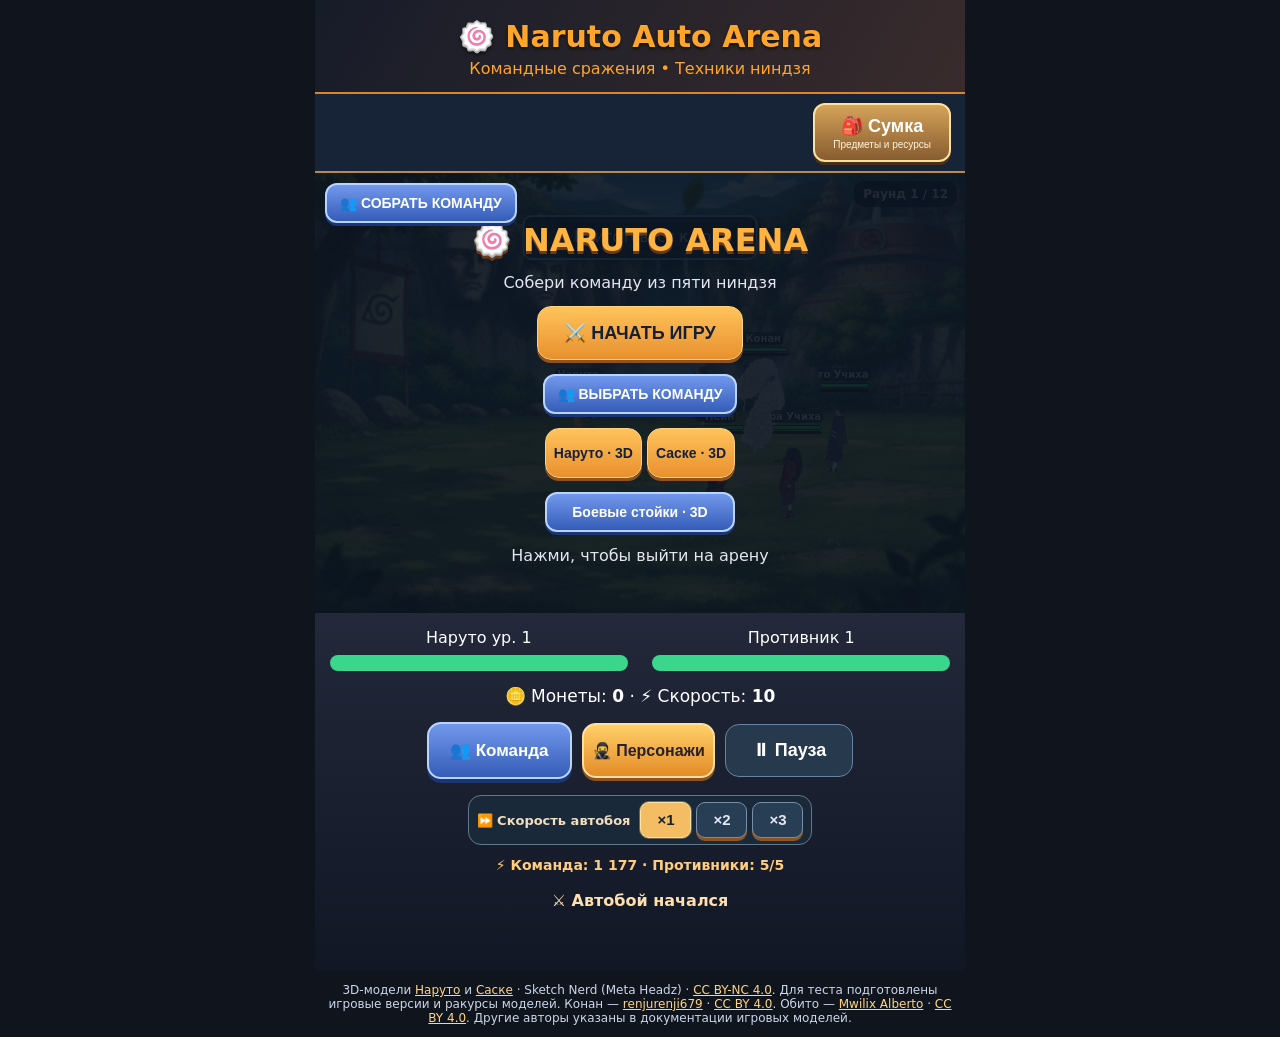
==== commit 61fc2daa: "Add Konan directed 36-blade paper storm with synchronized team impact" ====
--- a/index.html
+++ b/index.html
@@ -419,7 +419,7 @@
 </style><link rel="stylesheet" href="./test-3d/battle-scene.css?v=20261105-calm-tempo1"><link rel="stylesheet" href="./test-3d/battle-cinematics.css?v=20261105-cinematic1">
 <script src="./test-3d/battle-environment.js?v=20261105-konoha2" defer></script>
 <script src="./test-3d/naruto-combat.js?v=20261111-ultimate" defer></script>
-<script src="./test-3d/konan-combat.js?v=20261113-2" defer></script><script src="./test-3d/madara-susanoo.js?v=20261112-perfect4" defer></script><script src="./test-3d/madara-combat.js?v=20261112-perfect3" defer></script><script src="./test-3d/kakashi-combat.js?v=20261112-kamui1" defer></script><script src="./test-3d/sasuke-combat.js?v=20261111-fireball2" defer></script><script src="./test-3d/battle-pose.js?v=madara-clones1-20261112-kakashi3-20261111-itachi-final1" defer></script><script src="./test-3d/battle-cinematics.js?v=20261111-naruto" defer></script><script src="./test-3d/battle-visual-upgrade.js?v=20261111-itachi-final1" defer></script><script src="./test-3d/battle-ultimate-fx.js?v=20261111-itachi-final1" defer></script><script src="./test-3d/itachi-susanoo.js?v=20261111-itachi-final1" defer></script><script src="./test-3d/battle-scene.js?v=perfect3-madara-clones1-20261112-kakashi3-20261111-naruto-ultimate" defer></script><script src="./test-3d/battle-speed.js?v=20261105-tempo1" defer></script><script src="./test-3d/battle-backdrop.js?v=20261105-calm1" defer></script><script src="./test-3d/madara-profile.js?v=20261112-armor1" defer></script>
+<script src="./test-3d/konan-combat.js?v=20261113-final1" defer></script><script src="./test-3d/madara-susanoo.js?v=20261112-perfect4" defer></script><script src="./test-3d/madara-combat.js?v=20261112-perfect3" defer></script><script src="./test-3d/kakashi-combat.js?v=20261112-kamui1" defer></script><script src="./test-3d/sasuke-combat.js?v=20261111-fireball2" defer></script><script src="./test-3d/battle-pose.js?v=konan1-madara-clones1-20261112-kakashi3-20261111-itachi-final1" defer></script><script src="./test-3d/battle-cinematics.js?v=20261111-naruto" defer></script><script src="./test-3d/battle-visual-upgrade.js?v=20261111-itachi-final1" defer></script><script src="./test-3d/battle-ultimate-fx.js?v=20261111-itachi-final1" defer></script><script src="./test-3d/itachi-susanoo.js?v=20261111-itachi-final1" defer></script><script src="./test-3d/battle-scene.js?v=konan1-perfect3-madara-clones1-20261112-kakashi3-20261111-naruto-ultimate" defer></script><script src="./test-3d/battle-speed.js?v=20261105-tempo1" defer></script><script src="./test-3d/battle-backdrop.js?v=20261105-calm1" defer></script><script src="./test-3d/madara-profile.js?v=20261112-armor1" defer></script>
 <style>.in-kamui>svg,.in-kamui>.battle-model-image,.in-kamui>.unit-hp,.in-kamui>.rage-bar,.in-kamui>.unit-name,.in-kamui>.unit-power{visibility:hidden!important}.kamui-status{display:block;color:#e7d4ff;background:#281742e8;border:1px solid #a68bea;border-radius:7px;padding:4px 6px;font-size:10px;white-space:nowrap;position:absolute;left:50%;transform:translateX(-50%);top:20px}</style><style>
 .arena-cinematic[data-ninja="madara"] .arena-cinematic-banner{display:none}
 .arena-cinematic[data-ninja="madara"] .arena-cinematic-veil{opacity:.18!important}
@@ -946,7 +946,7 @@
 kisame:['Самехада','Водяная атака','Водяной купол'],deidara:['Глина','Взрывная птица','C3'],
 sasori:['Кукла','Ядовитые иглы','Сотня кукол'],
 madara:['Гунбай · Торнадо','Скелетный Сусаноо','Совершенный Сусаноо'],
-konan:['Бумажные сюрикены','Бумажные крылья','Бумажное копьё'],
+konan:['Бумажные сюрикены','Бумажные крылья','Бумажный шторм'],
 obito:['Удар цепью','Камуи','Изанаги']
 };
 const jutsuVisuals={
@@ -1037,7 +1037,7 @@
 else if(onImpact&&unit.id==='konan')BattleTempo.after('konan-impact',KonanCombat.impactTimes[action],onImpact);
 else if(onImpact&&unit.id==='kakashi')BattleTempo.after('kakashi-impact',KakashiCombat.impactTimes[action],onImpact);
 else if(onImpact)BattleTempo.after(unit.id==='sasuke'?'sasuke-impact':'itachi-impact',unit.id==='sasuke'?[1281,1495,2516][action]:(action===2?1817:868),onImpact);
-if(unit.id==='itachi'||unit.id==='konan'&&action<2)return;
+if(unit.id==='itachi'||unit.id==='konan')return;
 const from=source.getBoundingClientRect(),to=target.getBoundingClientRect(),box=arena.getBoundingClientRect();
 const sourcePoint=arena3d?.point?.(side,sourceIndex),targetPoint=arena3d?.point?.(targetSide,targetIndex);
 const sx=sourcePoint?.x??(from.left+from.width/2-box.left),sy=sourcePoint?.y??(from.top+from.height*.43-box.top);
@@ -1135,10 +1135,10 @@
  playJutsu(unit,side,own.indexOf(unit),own===allies?'foeTeam':'allyTeam',opponents.indexOf(target),action,null,impact);
  if(unit.buff>0)unit.buff--;return;
 }
-if(unit.id==='konan'&&action<2){
+if(unit.id==='konan'){
  const side=own===allies?'allyTeam':'foeTeam',victims=action===0?[target]:alive.slice();let applied=false;
  const impact=()=>{if(applied||unit.curHp<=0||unit.kamuiUntilRound||(own!==allies&&own!==foes)||!own.includes(unit))return;applied=true;
- const amount=Math.max(1,Math.round(dmg*(action===1?.60:1)));
+ const amount=Math.max(1,Math.round(dmg*(action===1?.60:action===2?.55:1)));
  for(const v of victims){if(!opponents.includes(v)||v.curHp<=0||v.kamuiUntilRound)continue;v.curHp=Math.max(0,v.curHp-amount);}
  if(own===allies)showDamage(amount,crit);log(unit.name+' · '+skill+': −'+amount+(crit?' КРИТ':''));renderTeams();};
  playJutsu(unit,side,own.indexOf(unit),own===allies?'foeTeam':'allyTeam',opponents.indexOf(target),action,null,impact);
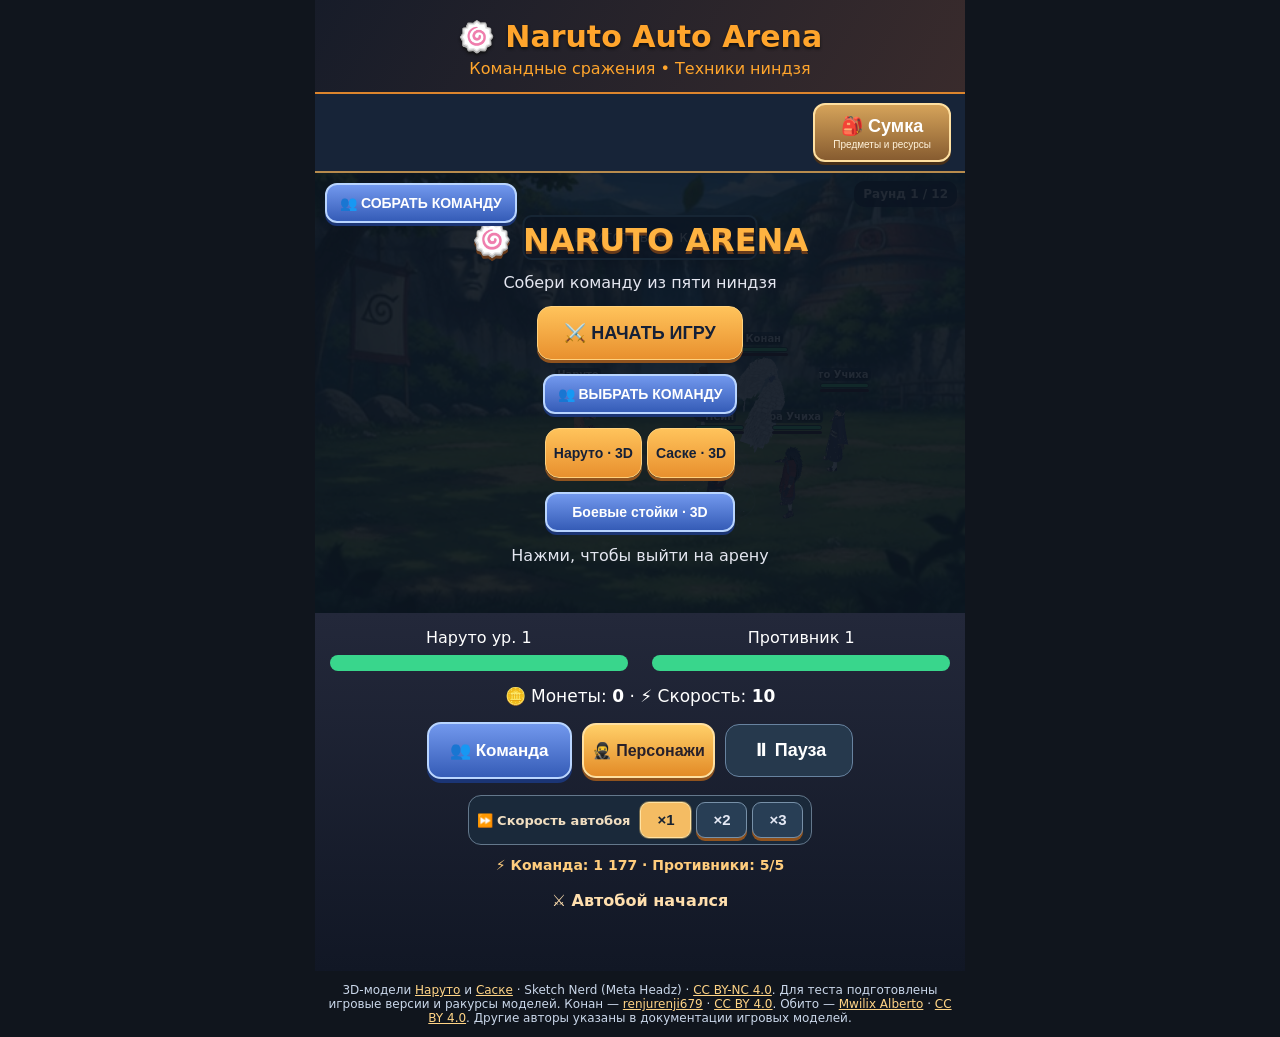
==== commit fe63e57e: "Build ten-ribbon paper cocoon and single-target compression damage" ====
--- a/index.html
+++ b/index.html
@@ -946,7 +946,7 @@
 kisame:['Самехада','Водяная атака','Водяной купол'],deidara:['Глина','Взрывная птица','C3'],
 sasori:['Кукла','Ядовитые иглы','Сотня кукол'],
 madara:['Гунбай · Торнадо','Скелетный Сусаноо','Совершенный Сусаноо'],
-konan:['Бумажные сюрикены','Бумажные крылья','Бумажный шторм'],
+konan:['Бумажное копьё','Бумажная ловушка','Бумажный океан'],
 obito:['Удар цепью','Камуи','Изанаги']
 };
 const jutsuVisuals={
@@ -1136,9 +1136,9 @@
  if(unit.buff>0)unit.buff--;return;
 }
 if(unit.id==='konan'){
- const side=own===allies?'allyTeam':'foeTeam',victims=action===0?[target]:alive.slice();let applied=false;
+ const side=own===allies?'allyTeam':'foeTeam',victims=action===2?alive.slice():[target];let applied=false;
  const impact=()=>{if(applied||unit.curHp<=0||unit.kamuiUntilRound||(own!==allies&&own!==foes)||!own.includes(unit))return;applied=true;
- const amount=Math.max(1,Math.round(dmg*(action===1?.60:action===2?.55:1)));
+ const amount=Math.max(1,Math.round(dmg*(action===2?.55:1)));
  for(const v of victims){if(!opponents.includes(v)||v.curHp<=0||v.kamuiUntilRound)continue;v.curHp=Math.max(0,v.curHp-amount);}
  if(own===allies)showDamage(amount,crit);log(unit.name+' · '+skill+': −'+amount+(crit?' КРИТ':''));renderTeams();};
  playJutsu(unit,side,own.indexOf(unit),own===allies?'foeTeam':'allyTeam',opponents.indexOf(target),action,null,impact);
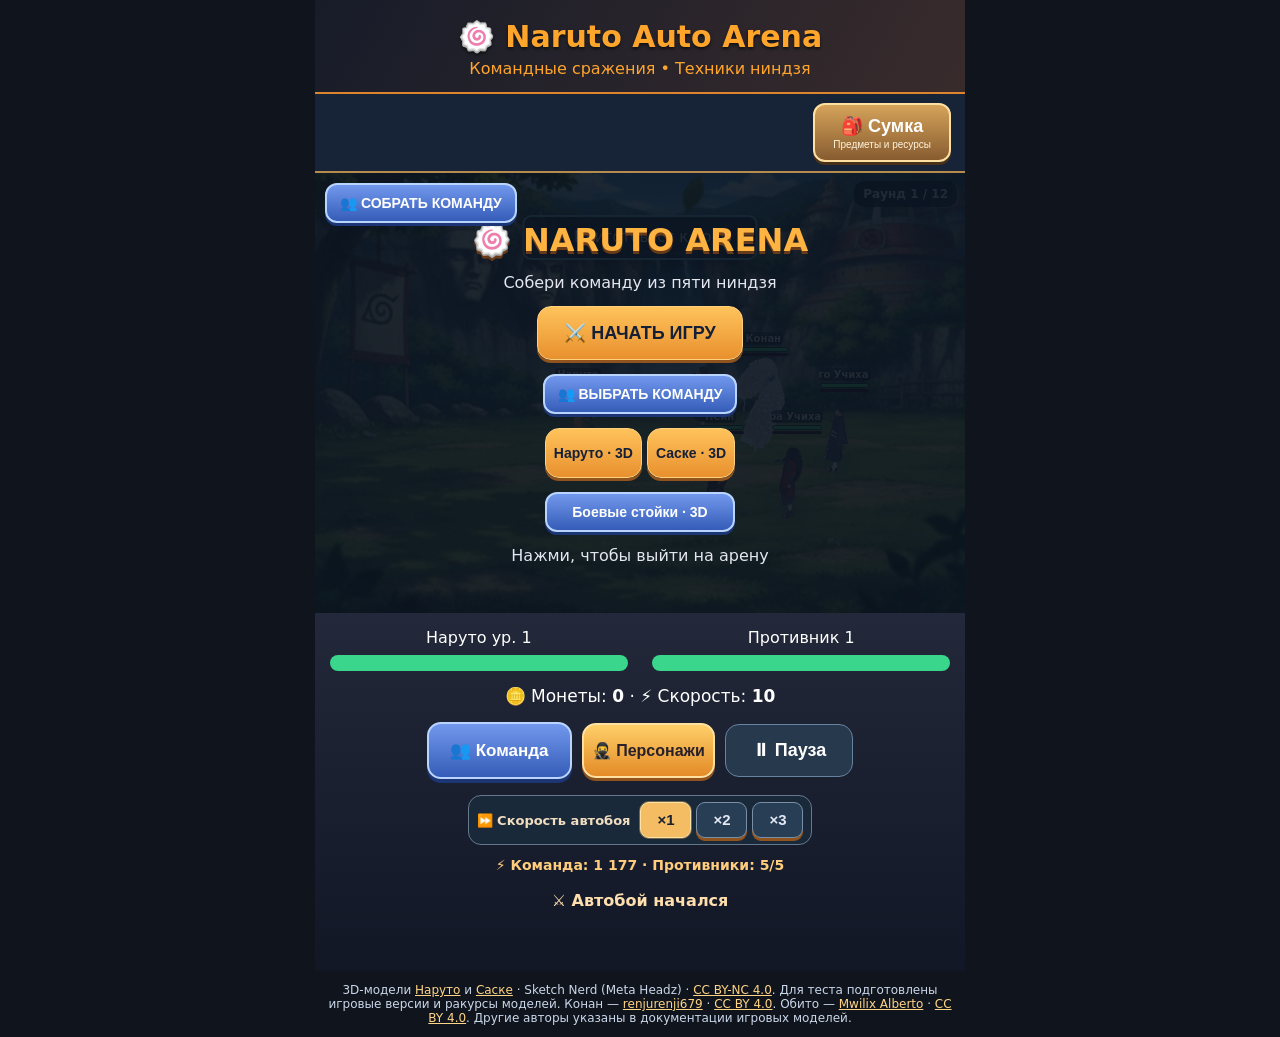
==== commit f642f951: "Add layered paper ocean, igniting seals and synchronized final explosion" ====
--- a/index.html
+++ b/index.html
@@ -419,7 +419,7 @@
 </style><link rel="stylesheet" href="./test-3d/battle-scene.css?v=20261105-calm-tempo1"><link rel="stylesheet" href="./test-3d/battle-cinematics.css?v=20261105-cinematic1">
 <script src="./test-3d/battle-environment.js?v=20261105-konoha2" defer></script>
 <script src="./test-3d/naruto-combat.js?v=20261111-ultimate" defer></script>
-<script src="./test-3d/konan-combat.js?v=20261113-final1" defer></script><script src="./test-3d/madara-susanoo.js?v=20261112-perfect4" defer></script><script src="./test-3d/madara-combat.js?v=20261112-perfect3" defer></script><script src="./test-3d/kakashi-combat.js?v=20261112-kamui1" defer></script><script src="./test-3d/sasuke-combat.js?v=20261111-fireball2" defer></script><script src="./test-3d/battle-pose.js?v=konan1-madara-clones1-20261112-kakashi3-20261111-itachi-final1" defer></script><script src="./test-3d/battle-cinematics.js?v=20261111-naruto" defer></script><script src="./test-3d/battle-visual-upgrade.js?v=20261111-itachi-final1" defer></script><script src="./test-3d/battle-ultimate-fx.js?v=20261111-itachi-final1" defer></script><script src="./test-3d/itachi-susanoo.js?v=20261111-itachi-final1" defer></script><script src="./test-3d/battle-scene.js?v=konan1-perfect3-madara-clones1-20261112-kakashi3-20261111-naruto-ultimate" defer></script><script src="./test-3d/battle-speed.js?v=20261105-tempo1" defer></script><script src="./test-3d/battle-backdrop.js?v=20261105-calm1" defer></script><script src="./test-3d/madara-profile.js?v=20261112-armor1" defer></script>
+<script src="./test-3d/konan-combat.js?v=20261113-ocean2" defer></script><script src="./test-3d/madara-susanoo.js?v=20261112-perfect4" defer></script><script src="./test-3d/madara-combat.js?v=20261112-perfect3" defer></script><script src="./test-3d/kakashi-combat.js?v=20261112-kamui1" defer></script><script src="./test-3d/sasuke-combat.js?v=20261111-fireball2" defer></script><script src="./test-3d/battle-pose.js?v=konan1-madara-clones1-20261112-kakashi3-20261111-itachi-final1" defer></script><script src="./test-3d/battle-cinematics.js?v=20261111-naruto" defer></script><script src="./test-3d/battle-visual-upgrade.js?v=20261111-itachi-final1" defer></script><script src="./test-3d/battle-ultimate-fx.js?v=20261111-itachi-final1" defer></script><script src="./test-3d/itachi-susanoo.js?v=20261111-itachi-final1" defer></script><script src="./test-3d/battle-scene.js?v=konan-ocean2-perfect3-madara-clones1-20261112-kakashi3-20261111-naruto-ultimate" defer></script><script src="./test-3d/battle-speed.js?v=20261105-tempo1" defer></script><script src="./test-3d/battle-backdrop.js?v=20261105-calm1" defer></script><script src="./test-3d/madara-profile.js?v=20261112-armor1" defer></script>
 <style>.in-kamui>svg,.in-kamui>.battle-model-image,.in-kamui>.unit-hp,.in-kamui>.rage-bar,.in-kamui>.unit-name,.in-kamui>.unit-power{visibility:hidden!important}.kamui-status{display:block;color:#e7d4ff;background:#281742e8;border:1px solid #a68bea;border-radius:7px;padding:4px 6px;font-size:10px;white-space:nowrap;position:absolute;left:50%;transform:translateX(-50%);top:20px}</style><style>
 .arena-cinematic[data-ninja="madara"] .arena-cinematic-banner{display:none}
 .arena-cinematic[data-ninja="madara"] .arena-cinematic-veil{opacity:.18!important}
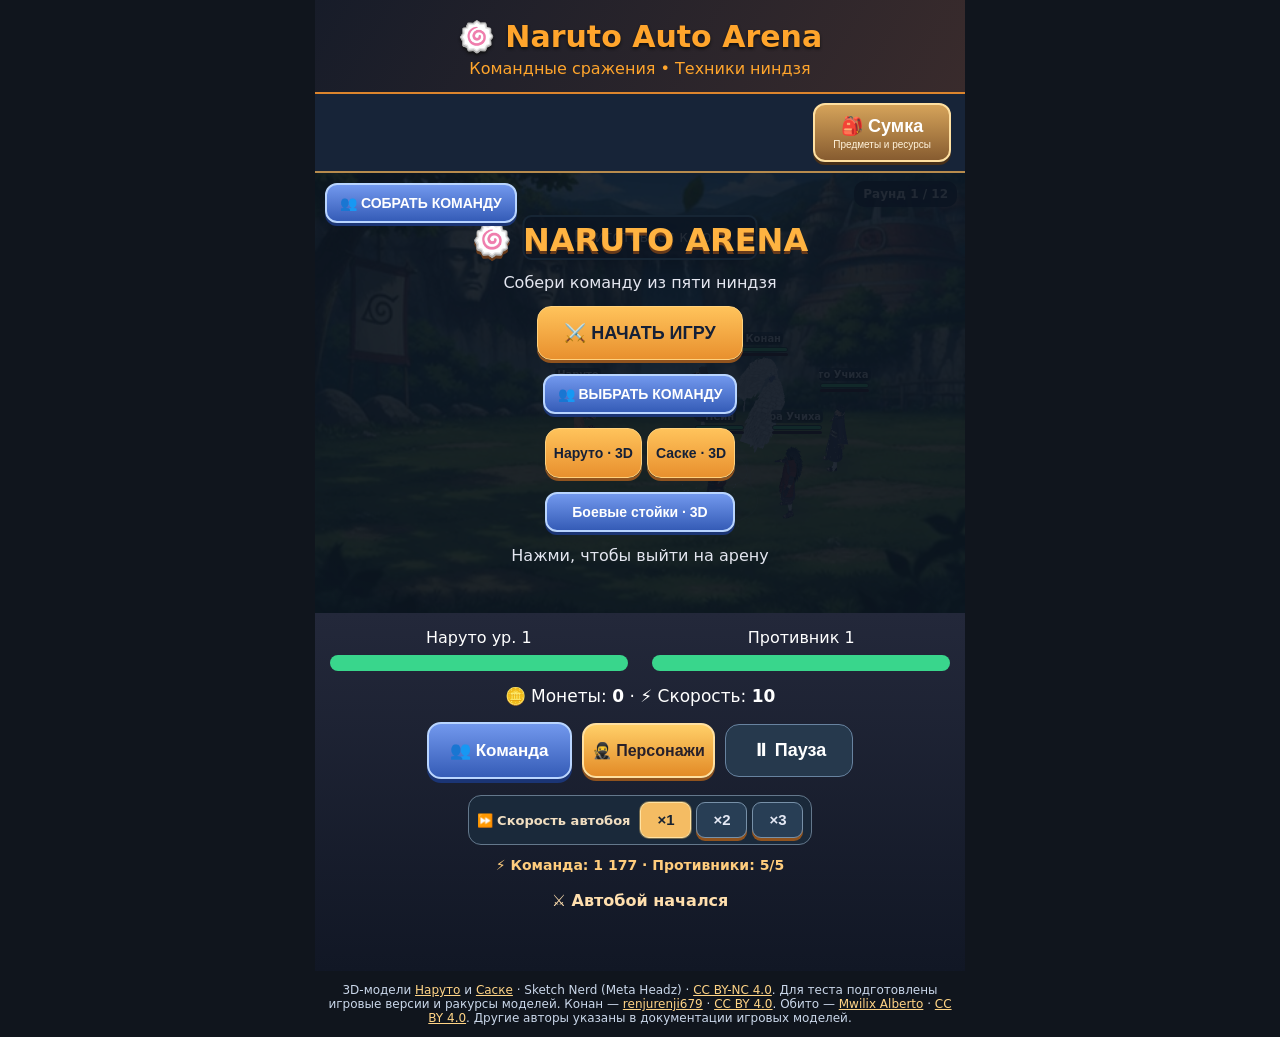
==== commit 9e4d7e62: "Wire original Madara GLB ultimate on both game entrypoints" ====
--- a/index.html
+++ b/index.html
@@ -419,7 +419,7 @@
 </style><link rel="stylesheet" href="./test-3d/battle-scene.css?v=20261105-calm-tempo1"><link rel="stylesheet" href="./test-3d/battle-cinematics.css?v=20261105-cinematic1">
 <script src="./test-3d/battle-environment.js?v=20261105-konoha2" defer></script>
 <script src="./test-3d/naruto-combat.js?v=20261111-ultimate" defer></script>
-<script src="./test-3d/konan-combat.js?v=20261113-ocean2" defer></script><script src="./test-3d/madara-susanoo.js?v=20261112-perfect4" defer></script><script src="./test-3d/madara-combat.js?v=20261112-perfect3" defer></script><script src="./test-3d/kakashi-combat.js?v=20261112-kamui1" defer></script><script src="./test-3d/sasuke-combat.js?v=20261111-fireball2" defer></script><script src="./test-3d/battle-pose.js?v=konan1-madara-clones1-20261112-kakashi3-20261111-itachi-final1" defer></script><script src="./test-3d/battle-cinematics.js?v=20261111-naruto" defer></script><script src="./test-3d/battle-visual-upgrade.js?v=20261111-itachi-final1" defer></script><script src="./test-3d/battle-ultimate-fx.js?v=20261111-itachi-final1" defer></script><script src="./test-3d/itachi-susanoo.js?v=20261111-itachi-final1" defer></script><script src="./test-3d/battle-scene.js?v=konan-ocean2-perfect3-madara-clones1-20261112-kakashi3-20261111-naruto-ultimate" defer></script><script src="./test-3d/battle-speed.js?v=20261105-tempo1" defer></script><script src="./test-3d/battle-backdrop.js?v=20261105-calm1" defer></script><script src="./test-3d/madara-profile.js?v=20261112-armor1" defer></script>
+<script src="./test-3d/konan-combat.js?v=20261113-ocean2" defer></script><script src="./test-3d/madara-susanoo.js?v=20261112-perfect4" defer></script><script src="./test-3d/madara-real-glb.js?v=20261113-original1" defer></script><script src="./test-3d/madara-combat.js?v=20261112-perfect3" defer></script><script src="./test-3d/kakashi-combat.js?v=20261112-kamui1" defer></script><script src="./test-3d/sasuke-combat.js?v=20261111-fireball2" defer></script><script src="./test-3d/battle-pose.js?v=konan1-madara-clones1-20261112-kakashi3-20261111-itachi-final1" defer></script><script src="./test-3d/battle-cinematics.js?v=20261111-naruto" defer></script><script src="./test-3d/battle-visual-upgrade.js?v=20261111-itachi-final1" defer></script><script src="./test-3d/battle-ultimate-fx.js?v=20261111-itachi-final1" defer></script><script src="./test-3d/itachi-susanoo.js?v=20261111-itachi-final1" defer></script><script src="./test-3d/battle-scene.js?v=konan-ocean2-perfect3-madara-clones1-20261112-kakashi3-20261111-naruto-ultimate" defer></script><script src="./test-3d/battle-speed.js?v=20261105-tempo1" defer></script><script src="./test-3d/battle-backdrop.js?v=20261105-calm1" defer></script><script src="./test-3d/madara-profile.js?v=20261112-armor1" defer></script>
 <style>.in-kamui>svg,.in-kamui>.battle-model-image,.in-kamui>.unit-hp,.in-kamui>.rage-bar,.in-kamui>.unit-name,.in-kamui>.unit-power{visibility:hidden!important}.kamui-status{display:block;color:#e7d4ff;background:#281742e8;border:1px solid #a68bea;border-radius:7px;padding:4px 6px;font-size:10px;white-space:nowrap;position:absolute;left:50%;transform:translateX(-50%);top:20px}</style><style>
 .arena-cinematic[data-ninja="madara"] .arena-cinematic-banner{display:none}
 .arena-cinematic[data-ninja="madara"] .arena-cinematic-veil{opacity:.18!important}
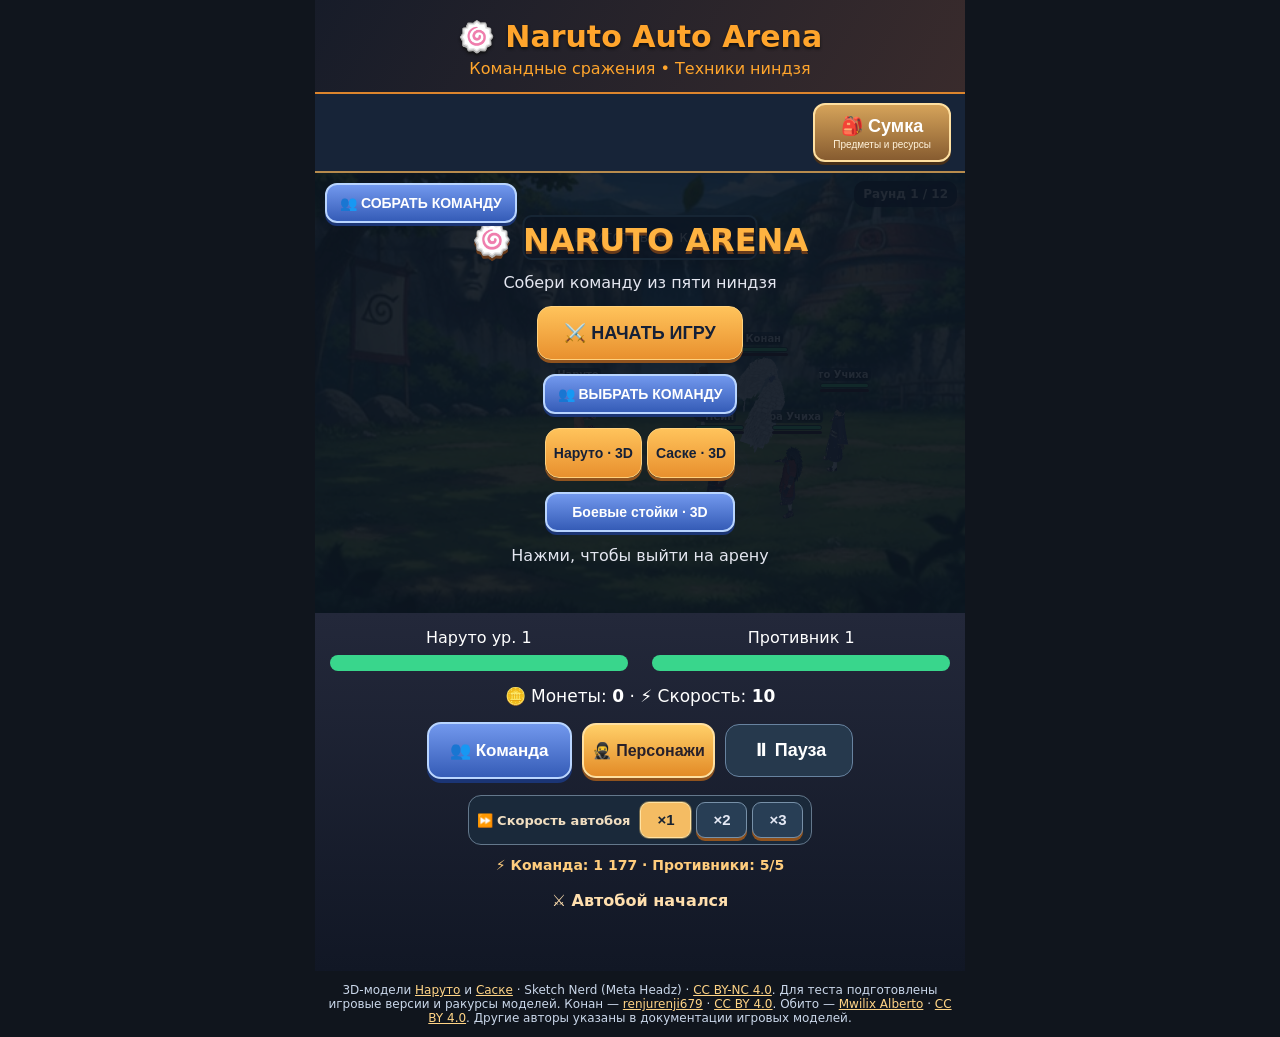
==== commit ceeca126: "Refresh both entrypoints for enlarged original GLB and destruction VFX" ====
--- a/index.html
+++ b/index.html
@@ -419,7 +419,7 @@
 </style><link rel="stylesheet" href="./test-3d/battle-scene.css?v=20261105-calm-tempo1"><link rel="stylesheet" href="./test-3d/battle-cinematics.css?v=20261105-cinematic1">
 <script src="./test-3d/battle-environment.js?v=20261105-konoha2" defer></script>
 <script src="./test-3d/naruto-combat.js?v=20261111-ultimate" defer></script>
-<script src="./test-3d/konan-combat.js?v=20261113-ocean2" defer></script><script src="./test-3d/madara-susanoo.js?v=20261112-perfect4" defer></script><script src="./test-3d/madara-real-glb.js?v=20261113-original1" defer></script><script src="./test-3d/madara-combat.js?v=20261112-perfect3" defer></script><script src="./test-3d/kakashi-combat.js?v=20261112-kamui1" defer></script><script src="./test-3d/sasuke-combat.js?v=20261111-fireball2" defer></script><script src="./test-3d/battle-pose.js?v=konan1-madara-clones1-20261112-kakashi3-20261111-itachi-final1" defer></script><script src="./test-3d/battle-cinematics.js?v=20261111-naruto" defer></script><script src="./test-3d/battle-visual-upgrade.js?v=20261111-itachi-final1" defer></script><script src="./test-3d/battle-ultimate-fx.js?v=20261111-itachi-final1" defer></script><script src="./test-3d/itachi-susanoo.js?v=20261111-itachi-final1" defer></script><script src="./test-3d/battle-scene.js?v=konan-ocean2-perfect3-madara-clones1-20261112-kakashi3-20261111-naruto-ultimate" defer></script><script src="./test-3d/battle-speed.js?v=20261105-tempo1" defer></script><script src="./test-3d/battle-backdrop.js?v=20261105-calm1" defer></script><script src="./test-3d/madara-profile.js?v=20261112-armor1" defer></script>
+<script src="./test-3d/konan-combat.js?v=20261113-ocean2" defer></script><script src="./test-3d/madara-susanoo.js?v=20261112-perfect4" defer></script><script src="./test-3d/madara-real-glb.js?v=20261113-destruction2" defer></script><script src="./test-3d/madara-combat.js?v=20261113-destruction2" defer></script><script src="./test-3d/kakashi-combat.js?v=20261112-kamui1" defer></script><script src="./test-3d/sasuke-combat.js?v=20261111-fireball2" defer></script><script src="./test-3d/battle-pose.js?v=konan1-madara-clones1-20261112-kakashi3-20261111-itachi-final1" defer></script><script src="./test-3d/battle-cinematics.js?v=20261111-naruto" defer></script><script src="./test-3d/battle-visual-upgrade.js?v=20261111-itachi-final1" defer></script><script src="./test-3d/battle-ultimate-fx.js?v=20261111-itachi-final1" defer></script><script src="./test-3d/itachi-susanoo.js?v=20261111-itachi-final1" defer></script><script src="./test-3d/battle-scene.js?v=madara-susanoo-destruction2" defer></script><script src="./test-3d/battle-speed.js?v=20261105-tempo1" defer></script><script src="./test-3d/battle-backdrop.js?v=20261105-calm1" defer></script><script src="./test-3d/madara-profile.js?v=20261112-armor1" defer></script>
 <style>.in-kamui>svg,.in-kamui>.battle-model-image,.in-kamui>.unit-hp,.in-kamui>.rage-bar,.in-kamui>.unit-name,.in-kamui>.unit-power{visibility:hidden!important}.kamui-status{display:block;color:#e7d4ff;background:#281742e8;border:1px solid #a68bea;border-radius:7px;padding:4px 6px;font-size:10px;white-space:nowrap;position:absolute;left:50%;transform:translateX(-50%);top:20px}</style><style>
 .arena-cinematic[data-ninja="madara"] .arena-cinematic-banner{display:none}
 .arena-cinematic[data-ninja="madara"] .arena-cinematic-veil{opacity:.18!important}
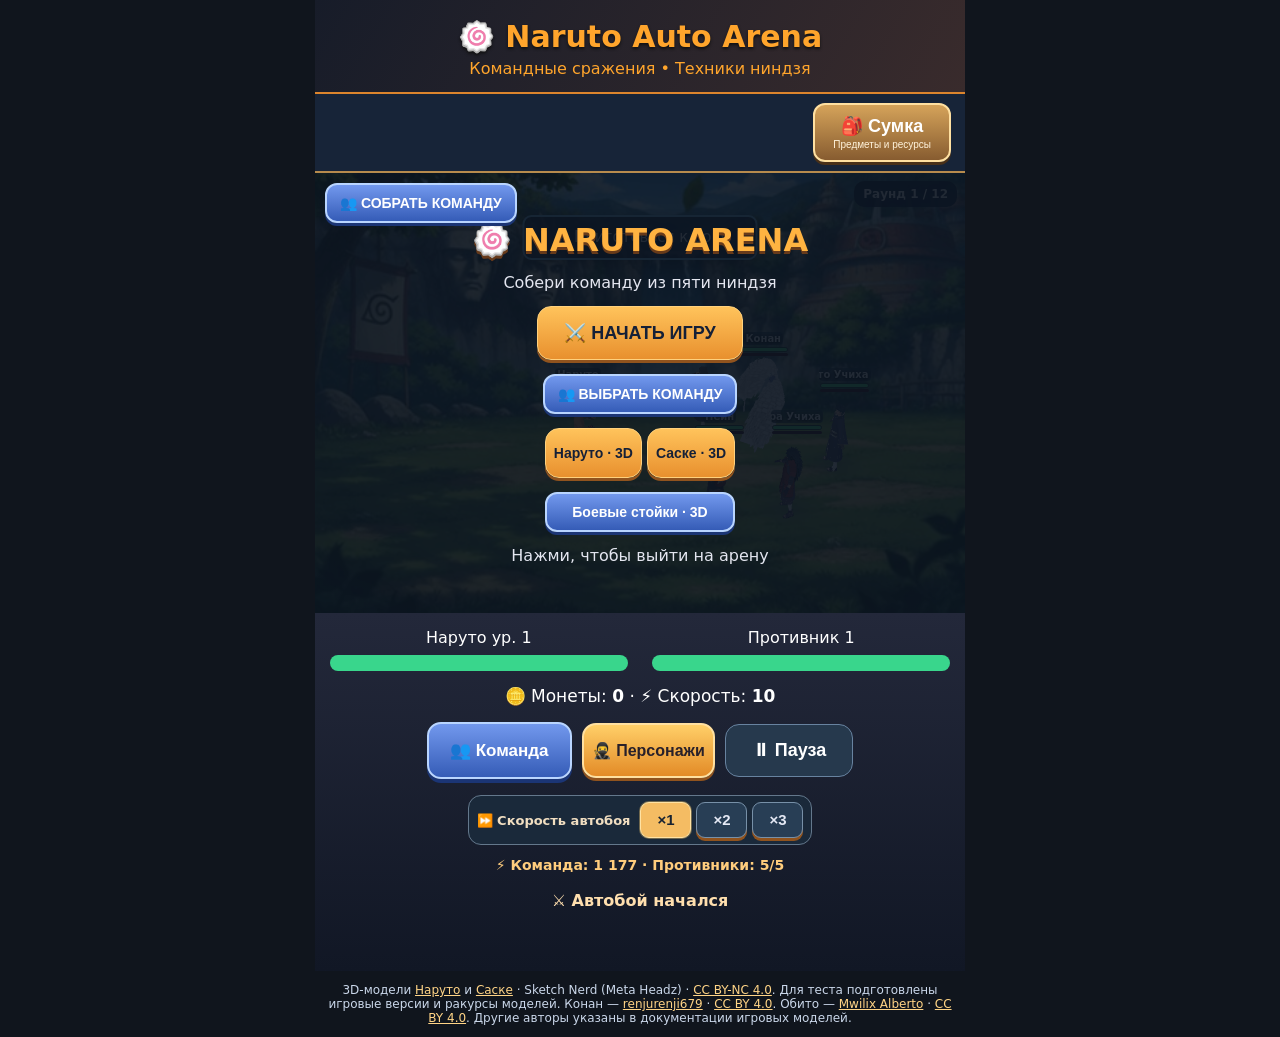
==== commit ffbfd10e: "Stage Tendo gravity techniques and resolve damage at impact" ====
--- a/index.html
+++ b/index.html
@@ -419,7 +419,7 @@
 </style><link rel="stylesheet" href="./test-3d/battle-scene.css?v=20261105-calm-tempo1"><link rel="stylesheet" href="./test-3d/battle-cinematics.css?v=20261105-cinematic1">
 <script src="./test-3d/battle-environment.js?v=20261105-konoha2" defer></script>
 <script src="./test-3d/naruto-combat.js?v=20261111-ultimate" defer></script>
-<script src="./test-3d/konan-combat.js?v=20261113-ocean2" defer></script><script src="./test-3d/madara-susanoo.js?v=20261112-perfect4" defer></script><script src="./test-3d/madara-real-glb.js?v=20261113-destruction2" defer></script><script src="./test-3d/madara-combat.js?v=20261113-destruction2" defer></script><script src="./test-3d/kakashi-combat.js?v=20261112-kamui1" defer></script><script src="./test-3d/sasuke-combat.js?v=20261111-fireball2" defer></script><script src="./test-3d/battle-pose.js?v=konan1-madara-clones1-20261112-kakashi3-20261111-itachi-final1" defer></script><script src="./test-3d/battle-cinematics.js?v=20261111-naruto" defer></script><script src="./test-3d/battle-visual-upgrade.js?v=20261111-itachi-final1" defer></script><script src="./test-3d/battle-ultimate-fx.js?v=20261111-itachi-final1" defer></script><script src="./test-3d/itachi-susanoo.js?v=20261111-itachi-final1" defer></script><script src="./test-3d/battle-scene.js?v=madara-susanoo-destruction2" defer></script><script src="./test-3d/battle-speed.js?v=20261105-tempo1" defer></script><script src="./test-3d/battle-backdrop.js?v=20261105-calm1" defer></script><script src="./test-3d/madara-profile.js?v=20261112-armor1" defer></script>
+<script src="./test-3d/pain-combat.js?v=tendo1" defer></script><script src="./test-3d/konan-combat.js?v=20261113-ocean2" defer></script><script src="./test-3d/madara-susanoo.js?v=20261112-perfect4" defer></script><script src="./test-3d/madara-real-glb.js?v=20261113-destruction2" defer></script><script src="./test-3d/madara-combat.js?v=20261113-destruction2" defer></script><script src="./test-3d/kakashi-combat.js?v=20261112-kamui1" defer></script><script src="./test-3d/sasuke-combat.js?v=20261111-fireball2" defer></script><script src="./test-3d/battle-pose.js?v=konan1-madara-clones1-20261112-kakashi3-20261111-itachi-final1" defer></script><script src="./test-3d/battle-cinematics.js?v=20261111-naruto" defer></script><script src="./test-3d/battle-visual-upgrade.js?v=20261111-itachi-final1" defer></script><script src="./test-3d/battle-ultimate-fx.js?v=20261111-itachi-final1" defer></script><script src="./test-3d/itachi-susanoo.js?v=20261111-itachi-final1" defer></script><script src="./test-3d/battle-scene.js?v=tendo1" defer></script><script src="./test-3d/battle-speed.js?v=20261105-tempo1" defer></script><script src="./test-3d/battle-backdrop.js?v=20261105-calm1" defer></script><script src="./test-3d/madara-profile.js?v=20261112-armor1" defer></script>
 <style>.in-kamui>svg,.in-kamui>.battle-model-image,.in-kamui>.unit-hp,.in-kamui>.rage-bar,.in-kamui>.unit-name,.in-kamui>.unit-power{visibility:hidden!important}.kamui-status{display:block;color:#e7d4ff;background:#281742e8;border:1px solid #a68bea;border-radius:7px;padding:4px 6px;font-size:10px;white-space:nowrap;position:absolute;left:50%;transform:translateX(-50%);top:20px}</style><style>
 .arena-cinematic[data-ninja="madara"] .arena-cinematic-banner{display:none}
 .arena-cinematic[data-ninja="madara"] .arena-cinematic-veil{opacity:.18!important}
@@ -818,6 +818,7 @@
 ensureFormation();
 let allies=[],foes=[];
 function initTeams(){
+window.PainCombat?.cancelFallback();
 window.BattleTempo?.cancel('itachi-impact');
 renderedLayout='';
 allies=s.team.map(id=>{let r=roster.find(x=>x.id===id),b=heroBonuses(id);return {...r,atk:r.atk+b.atk,spd:r.spd+b.speed,bonusCrit:b.crit,bonusCritDamage:b.critDamage,curHp:r.hp+b.hp+s.maxHp*.25,maxHp:r.hp+b.hp+s.maxHp*.25,rage:0,buff:0}});
@@ -942,7 +943,7 @@
 naruto:['Теневые клоны','Расенган','Футон: Расенсюрикен'],sasuke:['Катон: Большой огненный шар','Чидори','Кирин: Грозовой дракон'],sakura:['Удар','Усиление команды','Великое исцеление'],
 kakashi:['Двойной Чидори','Суйтон: Водяной дракон','Камуи'],hinata:['Мягкий кулак','Восемь триграмм','Защитная ладонь'],
 shikamaru:['Удар','Теневая ловушка','Теневое связывание'],gaara:['Песчаный удар','Песчаный щит','Песчаная буря'],
-itachi:['Katon — Огненный шар','Karasu Bunshin — Стая воронов','Сусаноо — Аматерасу'],pain:['Удар','Притяжение','Шинра Тенсей'],
+itachi:['Katon — Огненный шар','Karasu Bunshin — Стая воронов','Сусаноо — Аматерасу'],pain:['Баншо Тенин','Шинра Тенсей','Чибаку Тенсей'],
 kisame:['Самехада','Водяная атака','Водяной купол'],deidara:['Глина','Взрывная птица','C3'],
 sasori:['Кукла','Ядовитые иглы','Сотня кукол'],
 madara:['Гунбай · Торнадо','Скелетный Сусаноо','Совершенный Сусаноо'],
@@ -1032,6 +1033,7 @@
 const source=el(side+sourceIndex),target=supportTarget||el(targetSide+targetIndex),layer=el('jutsuFxLayer'),arena=layer&&layer.parentElement;
 if(!source||!target||!layer||!arena)return;
 if(arena3d&&arena3d.trigger&&arena3d.trigger(side,sourceIndex,action,targetSide,targetIndex,onImpact))return;
+if(onImpact&&unit.id==='pain'){PainCombat.playFallback(unit,action,source,target,onImpact);return;}
 if(onImpact&&unit.id==='madara'&&action===0){[1008,1332,1692,2700].forEach((ms,i)=>BattleTempo.after('madara-hit-'+i,ms,()=>onImpact(i)));}
 else if(onImpact&&unit.id==='madara')BattleTempo.after('madara-susanoo-impact',MadaraCombat.impactTimes[action],onImpact);
 else if(onImpact&&unit.id==='konan')BattleTempo.after('konan-impact',KonanCombat.impactTimes[action],onImpact);
@@ -1135,6 +1137,25 @@
  playJutsu(unit,side,own.indexOf(unit),own===allies?'foeTeam':'allyTeam',opponents.indexOf(target),action,null,impact);
  if(unit.buff>0)unit.buff--;return;
 }
+if(unit.id==='pain'){
+ const side=own===allies?'allyTeam':'foeTeam';
+ const victims=action===0?[target]:alive;
+ const amount=Math.max(1,Math.round(dmg*[1,.55,.45][action]));
+ let resolved=false;
+ function impact(){
+   if(resolved||unit.curHp<=0||unit.kamuiUntilRound||!(own===allies&&opponents===foes||own===foes&&opponents===allies))return;
+   resolved=true;
+   const living=victims.filter(v=>opponents.includes(v)&&v.curHp>0&&!v.kamuiUntilRound);
+   if(!living.length)return;
+   for(const v of living)v.curHp=Math.max(0,v.curHp-amount);
+   if(own===allies)showDamage(amount,crit);
+   log(unit.name+' · '+skill+' → '+(action===0?target.name:'вся команда')+' −'+amount+(crit?' КРИТ':''));
+   renderTeams();
+ }
+ playJutsu(unit,side,own.indexOf(unit),own===allies?'foeTeam':'allyTeam',opponents.indexOf(target),action,null,impact);
+ if(unit.buff>0)unit.buff--;
+ return;
+}
 if(unit.id==='konan'){
  const side=own===allies?'allyTeam':'foeTeam',victims=action===2?alive.slice():[target];let applied=false;
  const impact=()=>{if(applied||unit.curHp<=0||unit.kamuiUntilRound||(own!==allies&&own!==foes)||!own.includes(unit))return;applied=true;
@@ -1219,7 +1240,7 @@
 let roundInProgress=false,actionTimer=null;
 function battleRound(){
 if(roundInProgress)return;
-if(arena3d?.isItachiBusy?.()){BattleTempo.after('round',100,battleRound);return;}
+if(window.PainCombat?.busy||arena3d?.isItachiBusy?.()){BattleTempo.after('round',100,battleRound);return;}
 if(!allies.some(u=>u.curHp>0)){finishBattle(false);return}
 if(!foes.some(u=>u.curHp>0)){finishBattle(true);return}
 roundInProgress=true;
@@ -1230,7 +1251,7 @@
 let i=0;
 function step(){
 if(!started||paused){roundInProgress=false;return}
-if(arena3d?.isItachiBusy?.()){actionTimer=BattleTempo.after('action',100,step);return;}
+if(window.PainCombat?.busy||arena3d?.isItachiBusy?.()){actionTimer=BattleTempo.after('action',100,step);return;}
 if(i<order.length&&allies.some(u=>u.curHp>0)&&foes.some(u=>u.curHp>0)){
 const a=order[i++];battleAction(a.u,a.own,a.enemy);render();
 actionTimer=BattleTempo.after('action',2450,()=>{renderTeams();step()});return;
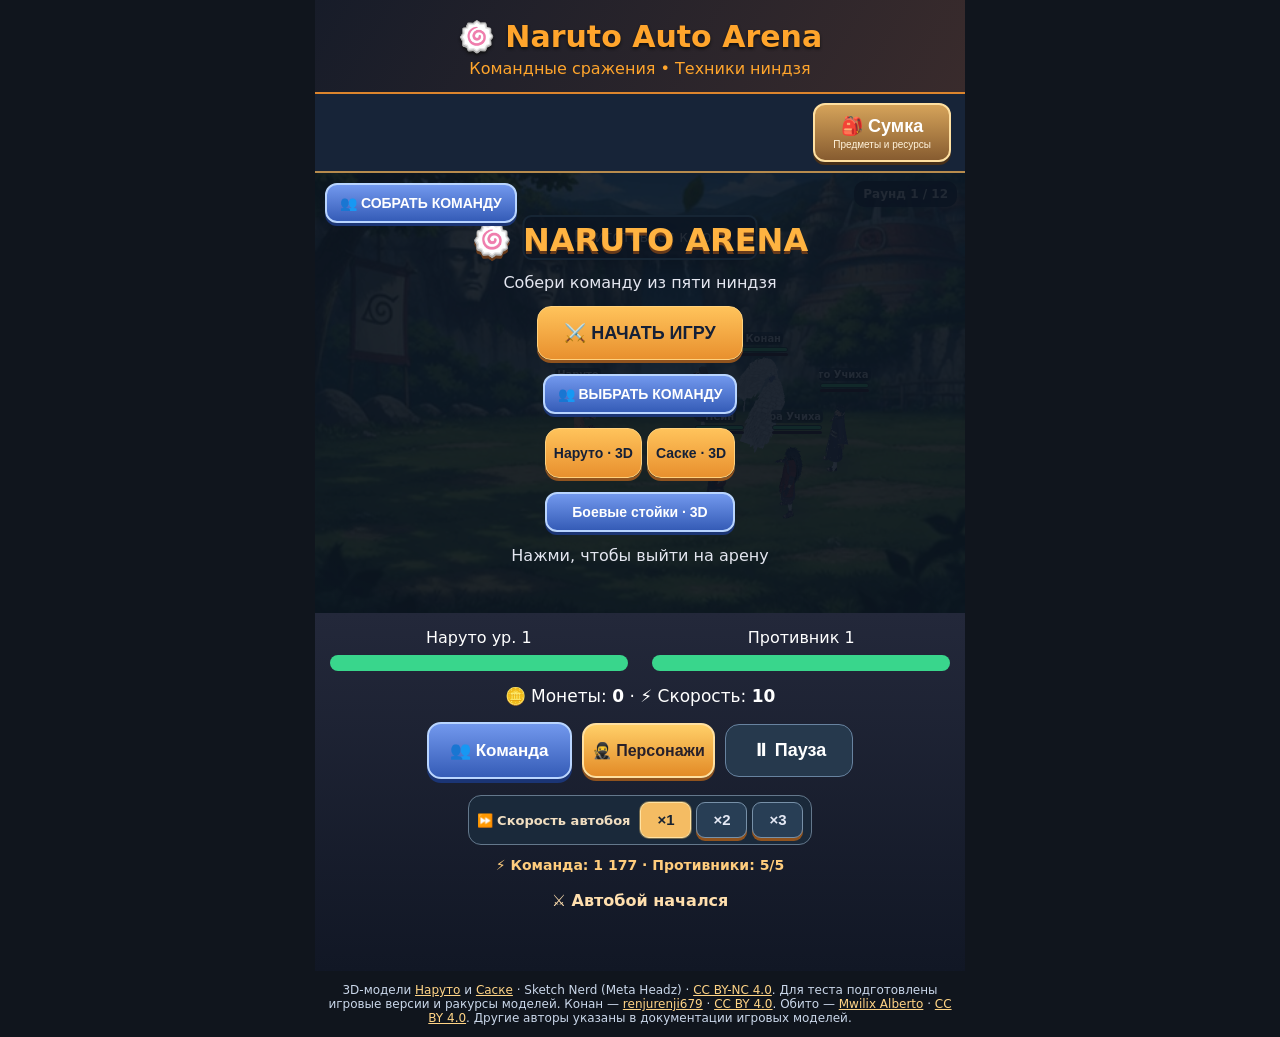
==== commit 86568577: "Sharpen the Chibaku Tensei blast front and debris release" ====
--- a/index.html
+++ b/index.html
@@ -419,7 +419,7 @@
 </style><link rel="stylesheet" href="./test-3d/battle-scene.css?v=20261105-calm-tempo1"><link rel="stylesheet" href="./test-3d/battle-cinematics.css?v=20261105-cinematic1">
 <script src="./test-3d/battle-environment.js?v=20261105-konoha2" defer></script>
 <script src="./test-3d/naruto-combat.js?v=20261111-ultimate" defer></script>
-<script src="./test-3d/pain-combat.js?v=tendo1" defer></script><script src="./test-3d/konan-combat.js?v=20261113-ocean2" defer></script><script src="./test-3d/madara-susanoo.js?v=20261112-perfect4" defer></script><script src="./test-3d/madara-real-glb.js?v=20261113-destruction2" defer></script><script src="./test-3d/madara-combat.js?v=20261113-destruction2" defer></script><script src="./test-3d/kakashi-combat.js?v=20261112-kamui1" defer></script><script src="./test-3d/sasuke-combat.js?v=20261111-fireball2" defer></script><script src="./test-3d/battle-pose.js?v=konan1-madara-clones1-20261112-kakashi3-20261111-itachi-final1" defer></script><script src="./test-3d/battle-cinematics.js?v=20261111-naruto" defer></script><script src="./test-3d/battle-visual-upgrade.js?v=20261111-itachi-final1" defer></script><script src="./test-3d/battle-ultimate-fx.js?v=20261111-itachi-final1" defer></script><script src="./test-3d/itachi-susanoo.js?v=20261111-itachi-final1" defer></script><script src="./test-3d/battle-scene.js?v=tendo1" defer></script><script src="./test-3d/battle-speed.js?v=20261105-tempo1" defer></script><script src="./test-3d/battle-backdrop.js?v=20261105-calm1" defer></script><script src="./test-3d/madara-profile.js?v=20261112-armor1" defer></script>
+<script src="./test-3d/pain-combat.js?v=tendo2" defer></script><script src="./test-3d/konan-combat.js?v=20261113-ocean2" defer></script><script src="./test-3d/madara-susanoo.js?v=20261112-perfect4" defer></script><script src="./test-3d/madara-real-glb.js?v=20261113-destruction2" defer></script><script src="./test-3d/madara-combat.js?v=20261113-destruction2" defer></script><script src="./test-3d/kakashi-combat.js?v=20261112-kamui1" defer></script><script src="./test-3d/sasuke-combat.js?v=20261111-fireball2" defer></script><script src="./test-3d/battle-pose.js?v=konan1-madara-clones1-20261112-kakashi3-20261111-itachi-final1" defer></script><script src="./test-3d/battle-cinematics.js?v=20261111-naruto" defer></script><script src="./test-3d/battle-visual-upgrade.js?v=20261111-itachi-final1" defer></script><script src="./test-3d/battle-ultimate-fx.js?v=20261111-itachi-final1" defer></script><script src="./test-3d/itachi-susanoo.js?v=20261111-itachi-final1" defer></script><script src="./test-3d/battle-scene.js?v=tendo1" defer></script><script src="./test-3d/battle-speed.js?v=20261105-tempo1" defer></script><script src="./test-3d/battle-backdrop.js?v=20261105-calm1" defer></script><script src="./test-3d/madara-profile.js?v=20261112-armor1" defer></script>
 <style>.in-kamui>svg,.in-kamui>.battle-model-image,.in-kamui>.unit-hp,.in-kamui>.rage-bar,.in-kamui>.unit-name,.in-kamui>.unit-power{visibility:hidden!important}.kamui-status{display:block;color:#e7d4ff;background:#281742e8;border:1px solid #a68bea;border-radius:7px;padding:4px 6px;font-size:10px;white-space:nowrap;position:absolute;left:50%;transform:translateX(-50%);top:20px}</style><style>
 .arena-cinematic[data-ninja="madara"] .arena-cinematic-banner{display:none}
 .arena-cinematic[data-ninja="madara"] .arena-cinematic-veil{opacity:.18!important}
